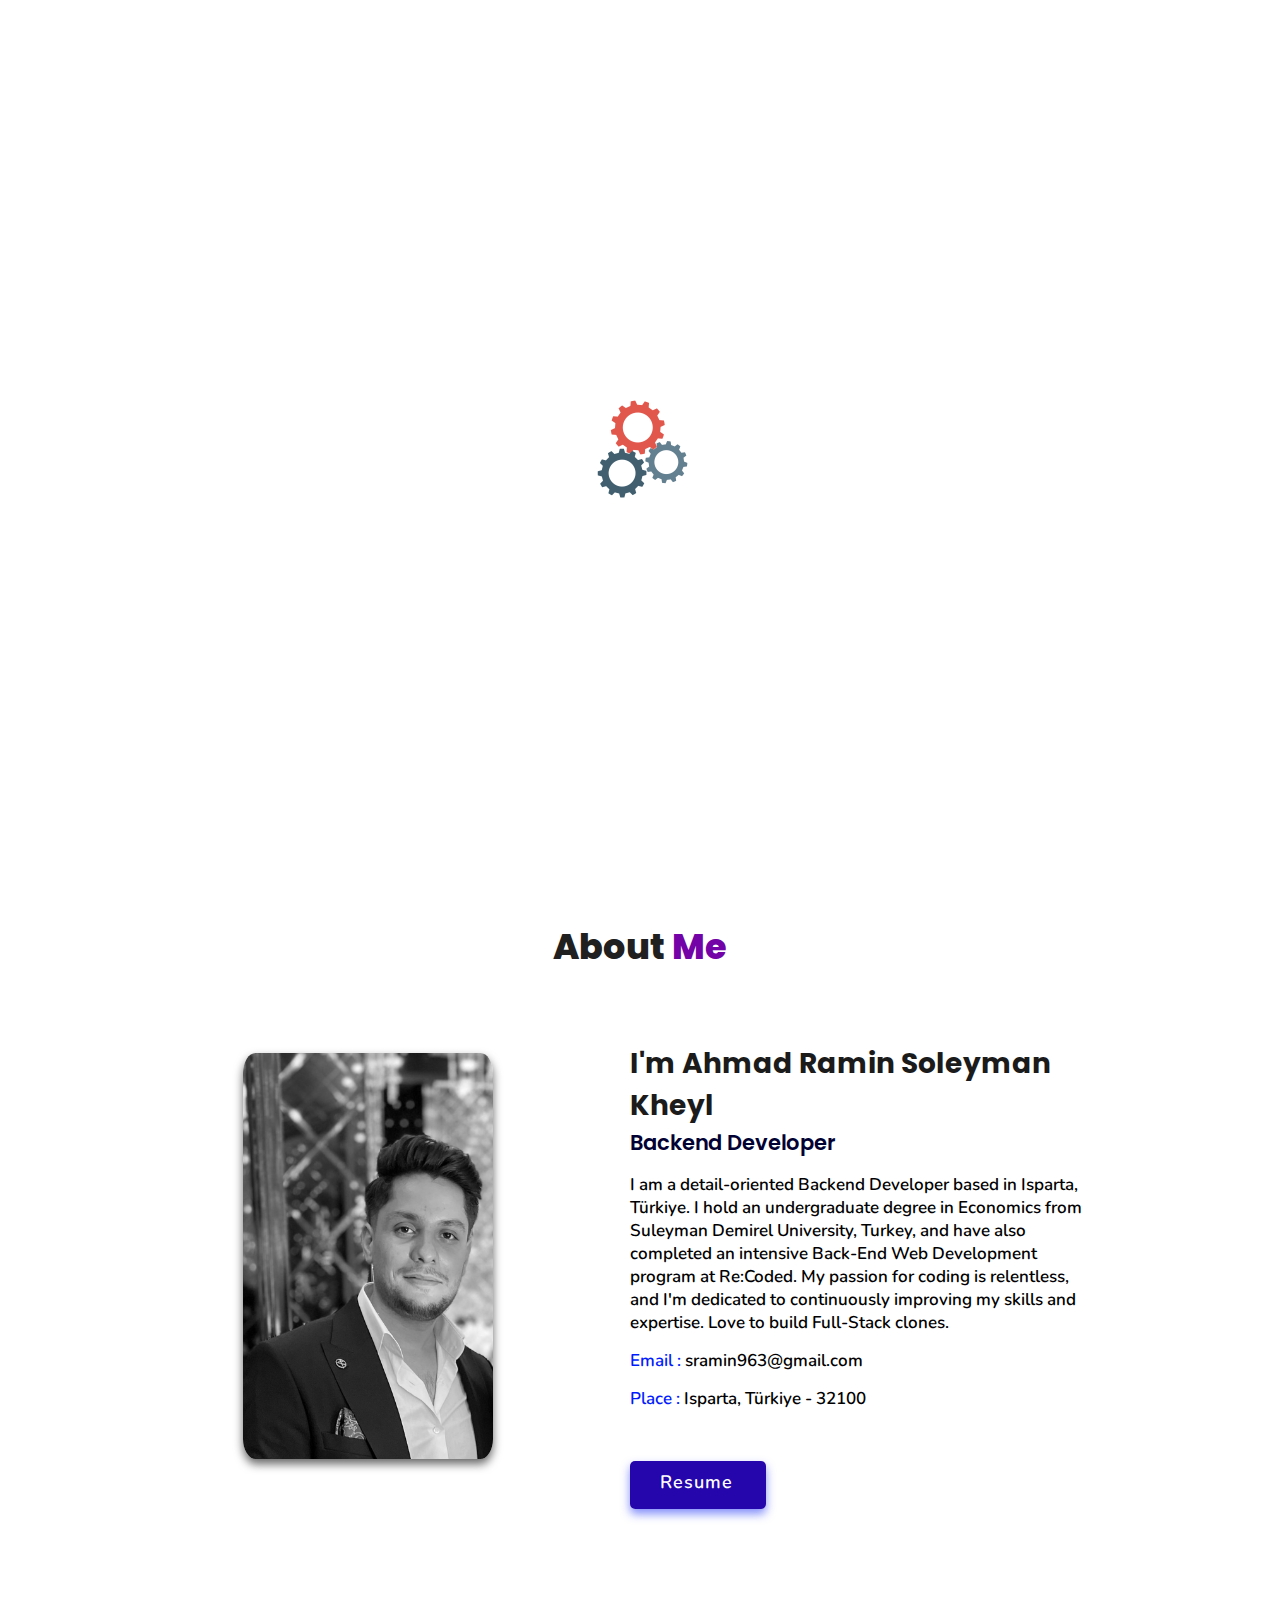
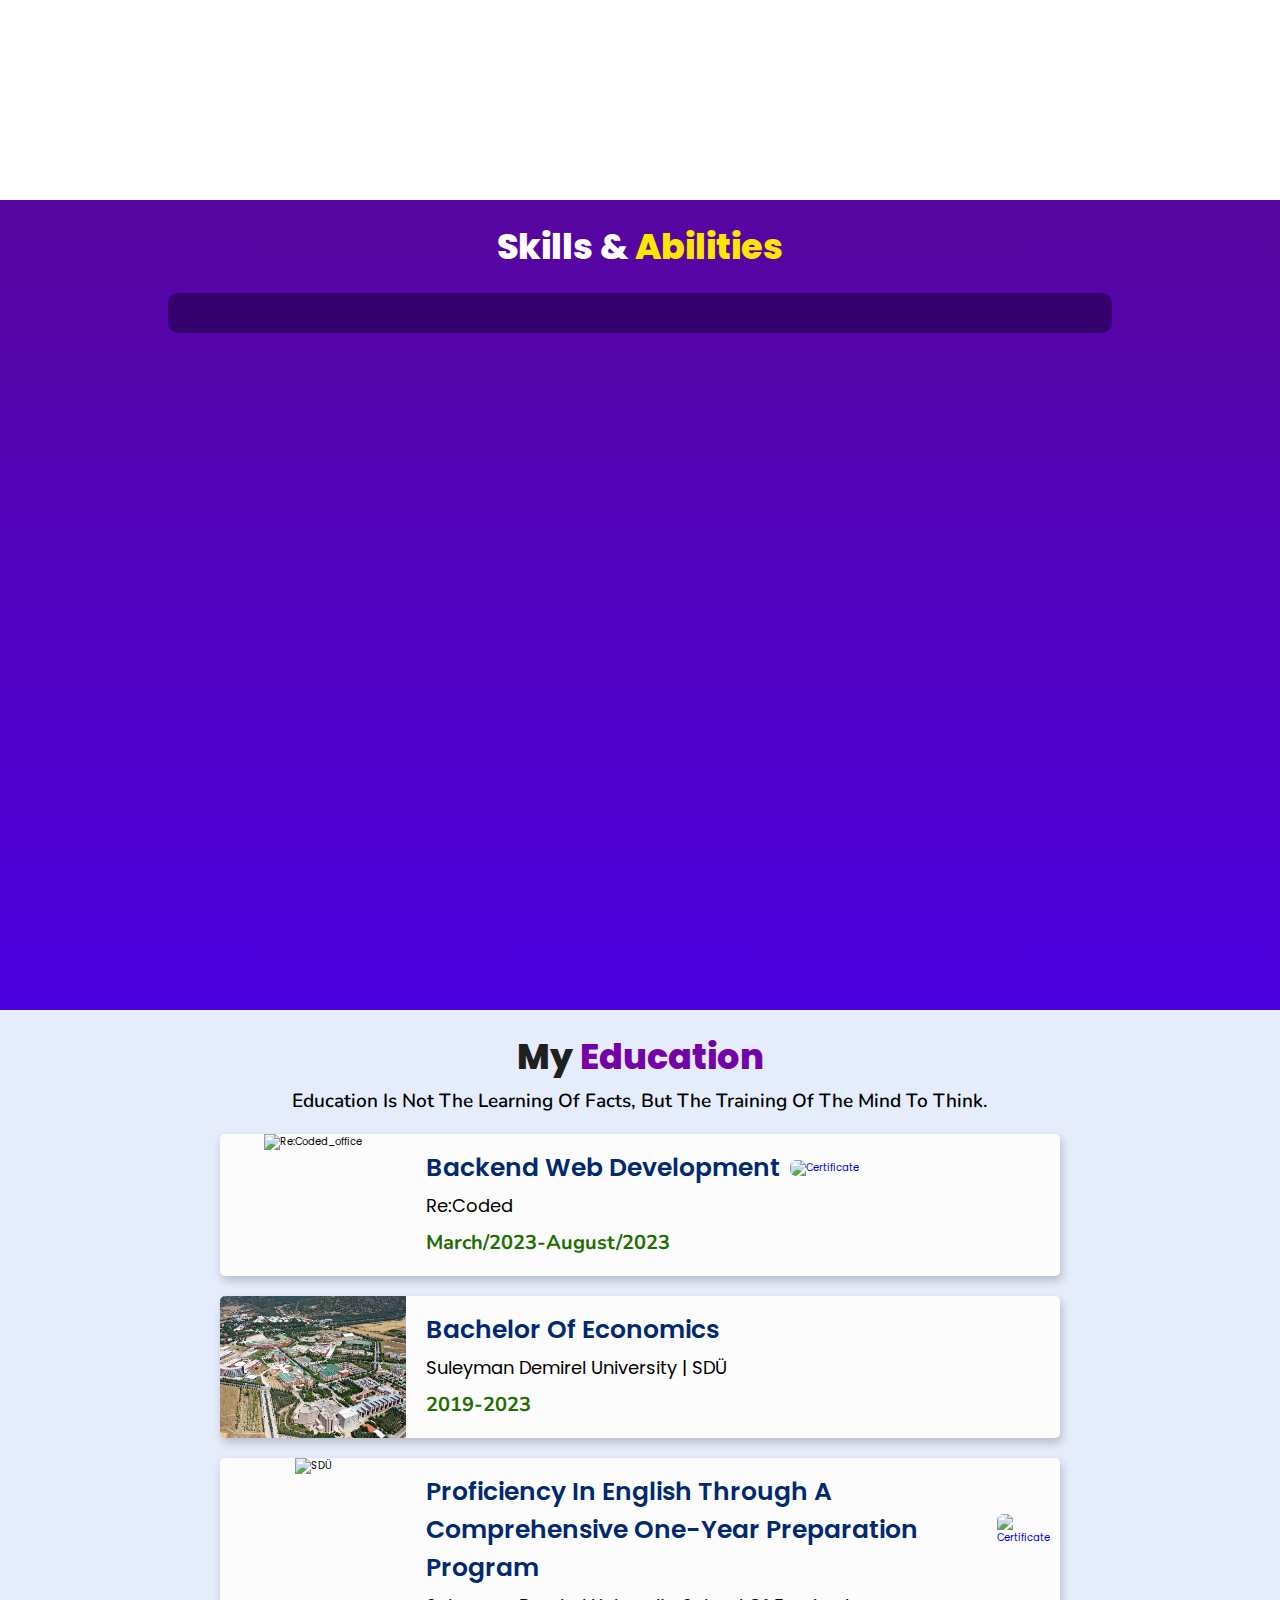
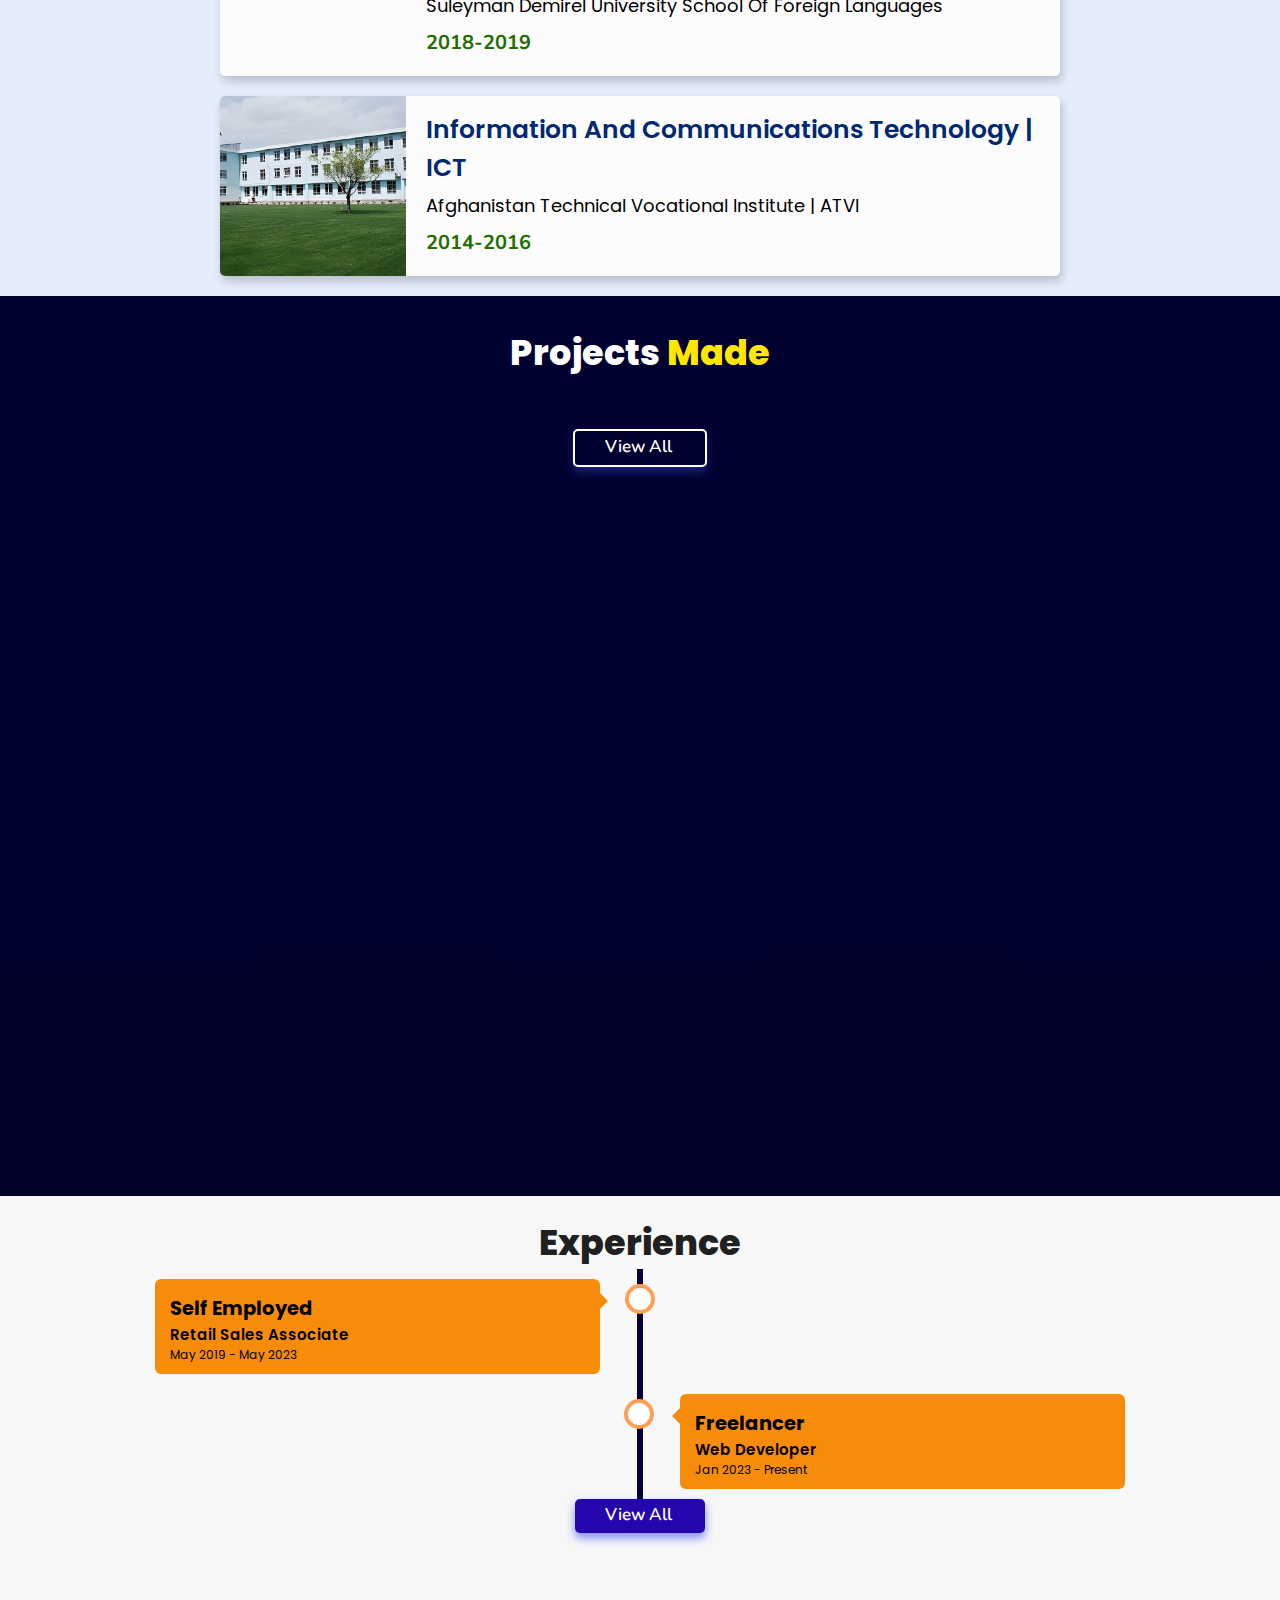
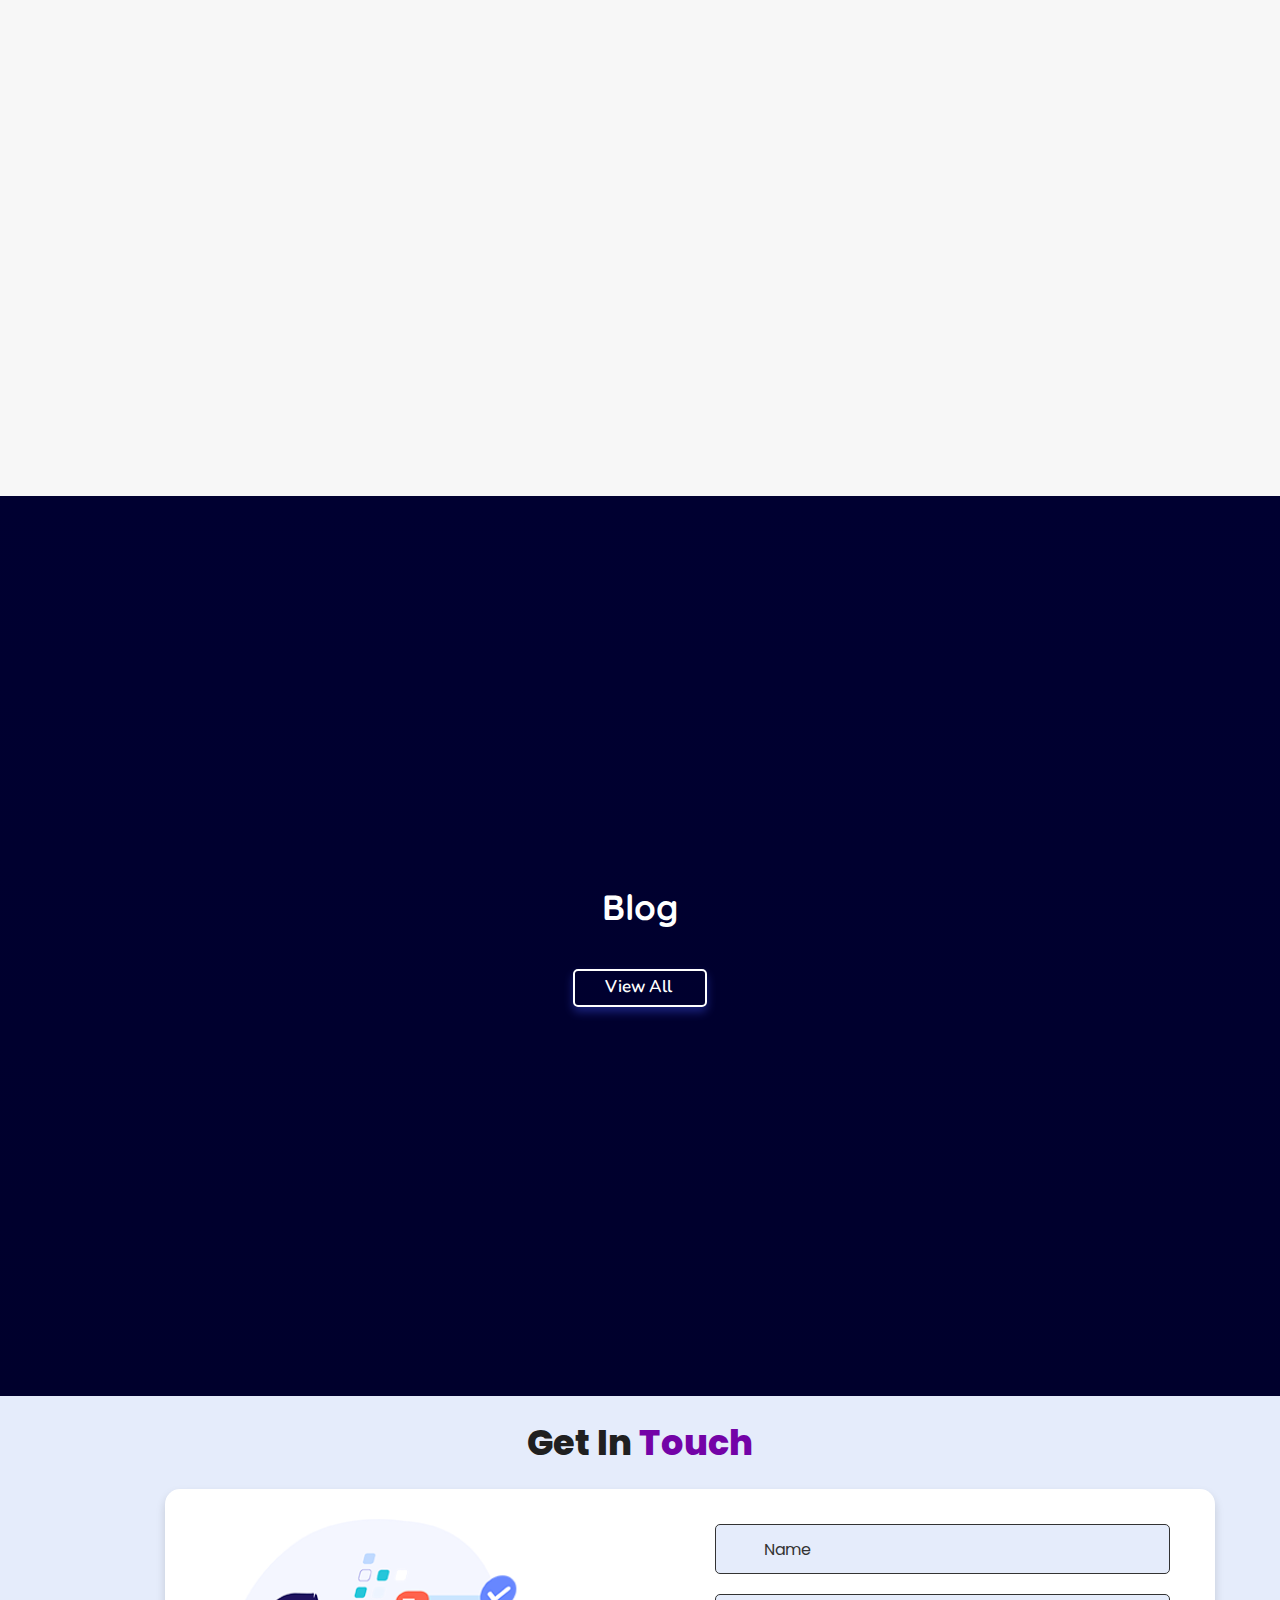
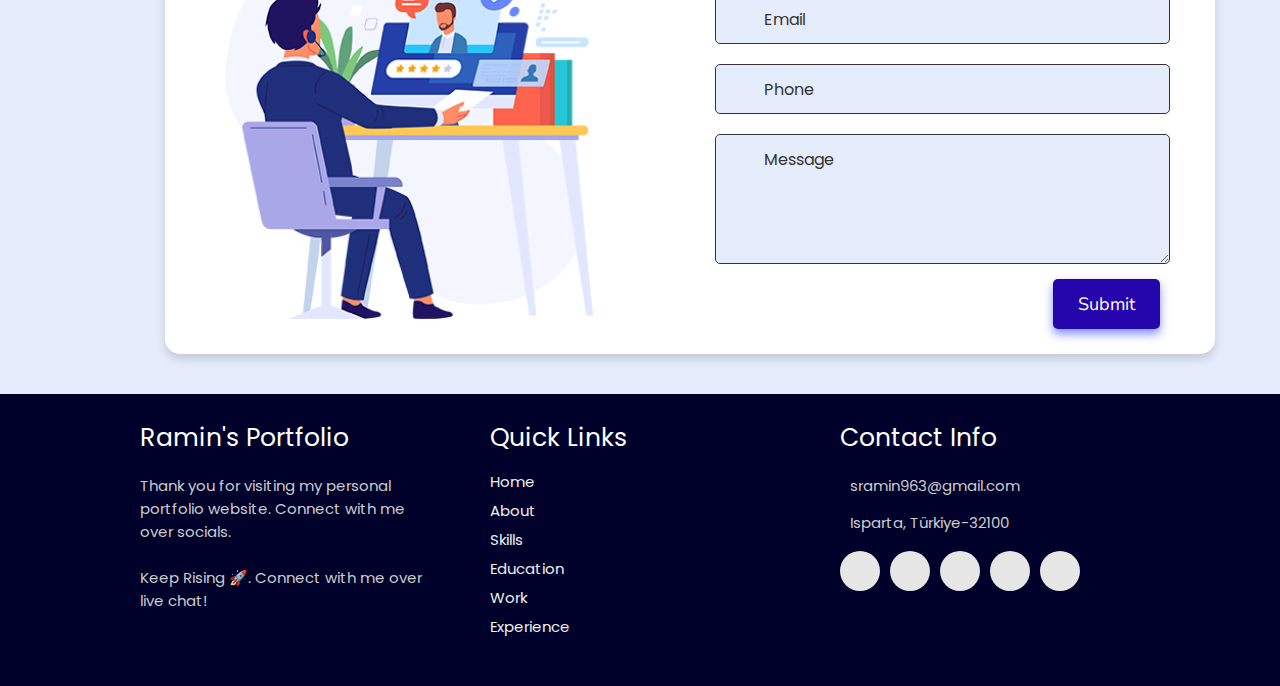
==== index.html @ 55d8b725 "add dot after name" ====
<!DOCTYPE html>
<html lang="en">
<head>
    <meta charset="UTF-8">
    <meta http-equiv="X-UA-Compatible" content="IE=edge">
    <meta name="viewport" content="width=device-width, initial-scale=1.0">
    <meta name="keywords" content="Ahmad Ramin Soleyman Kheyl, portfolio,ramin smk, Ramin, full stack dev,Backend Developer, Backend Developer Isparta,  portfolio design, portfolio website, personal portfolio" />
    <meta name="description" content="Ahmad Ramin Soleyman Kheyl Welcome to Ramin smk Portfolio Back-End Web Developer" />
    <meta name="yandex-verification" content="af9414a503648e6a" />
    <!-- Google tag (gtag.js) -->
    <script async src="https://www.googletagmanager.com/gtag/js?id=G-QDWL2Y3Z9T"></script>
    <script>
    window.dataLayer = window.dataLayer || [];
    function gtag(){dataLayer.push(arguments);}
     gtag('js', new Date());
    
     gtag('config', 'G-QDWL2Y3Z9T');
    </script>
    <script src="https://www.googleoptimize.com/optimize.js?id=OPT-MGR35FH"></script>
    <!-- Custom CSS -->
    <link rel="stylesheet" href="./assets/css/style.css">
    <!-- Swiper CSS -->
    <link rel="stylesheet" href="./assets/css/swiper-bundle.min.css" />
    <!-- Font Awesome -->
    <link rel="stylesheet" href="https://cdnjs.cloudflare.com/ajax/libs/font-awesome/5.15.3/css/all.min.css" integrity="sha512-iBBXm8fW90+nuLcSKlbmrPcLa0OT92xO1BIsZ+ywDWZCvqsWgccV3gFoRBv0z+8dLJgyAHIhR35VZc2oM/gI1w==" crossorigin="anonymous" referrerpolicy="no-referrer" />
    <!-- Favicon -->
    <link id='favicon' rel="shortcut icon" href="./assets/images/faviconr.png" type="image/x-png">
    <title>Ahmad Ramin Soleyman Kheyl ramin smk</title>
</head>
<body oncontextmenu="return false">

<!-- pre loader -->
 <div class="loader-container">
  <img draggable="false" src="./assets/images/preloader.gif" alt="preloader">
</div> 

<!-- navbar starts -->
<header>
        <a href="/" class="logo"><img id="logo" src="./assets/images/logo.png" alt="logo">Ramin-SMK</a>

        <div id="menu" class="fas fa-bars"></div>
        <nav class="navbar">
            <ul>
            <li><a class="active" href="#home">Home</a></li>
            <li><a href="#about">About</a></li>
            <li><a href="#skills">Skills</a></li>
            <li><a href="#education">Education</a></li>
            <li><a href="#work">Work</a></li>
            <li><a href="#experience">Experience</a></li>
            <li><a href="#blog">Blog</a></li>
            <li><a href="#contact">Contact</a></li>
            </ul>
        </nav>
</header>
<!-- navbar ends -->


<!-- hero section starts -->
<section class="home" id="home">
    <div id="particles-js"></div>

    <div class="content">
    <h2>Hi There,<br/> I'm Ramin <span>SMK.</span></h2>
    <p>i am into <span class="typing-text"></span></p>
    <a href="#about" class="btn"><span>About Me</span>
      <i class="fas fa-arrow-circle-down"></i>
    </a>
    <div class="socials">
        <ul class="social-icons">
          <li><a class="linkedin" aria-label="LinkedIn" href="https://www.linkedin.com/in/ahmad-ramin-soleyman-kheyl/" target="_blank"><i class="fab fa-linkedin"></i></a></li> 
          <li><a class="github" aria-label="GitHub" href="https://github.com/Rsmk-code" target="_blank"><i class="fab fa-github"></i></a></li>
          <li><a class="twitter" aria-label="Twitter" href="https://twitter.com/RaminSmk1" target="_blank"><i class="fab fa-twitter"></i></a></li>
          <li><a class="telegram" aria-label="Telegram" href="https://t.me/RsmkCode" target="_blank"><i class="fab fa-telegram-plane"></i></a></li>
          <li><a class="instagram" aria-label="Instagram" href="https://www.instagram.com/raminsmk/" target="_blank"><i class="fab fa-instagram" target="_blank"></i></a></li>
        </ul>
      </div>
    </div>
<div class="image">
    <img draggable="false" class="tilt" src="./assets/images/hero.jpg" alt="profile_Picture">
</div>
</section>
<!-- hero section ends -->


<!-- about section starts -->
<section class="about" id="about">
    <h2 class="heading"><i class="fas fa-user-alt"></i> About <span>Me</span></h2>
    
    <div class="row">

    <div class="image">
        <img draggable="false" class="tilt" src="./assets/images/profile2.jpg" alt="Profile_pic">
    </div>
    <div class="content">
        <h3>I'm Ahmad Ramin Soleyman Kheyl</h3>
        <span class="tag">Backend Developer</span>
        
        <p>I am a detail-oriented Backend Developer based in Isparta, Türkiye. 
          I hold an undergraduate degree in Economics from Suleyman Demirel University, 
          Turkey, and have also completed an intensive Back-End Web Development program at Re:Coded.
          My passion for coding is relentless, and I'm dedicated to continuously improving my skills and expertise.
          Love to build Full-Stack clones. </p>
        
        <div class="box-container">
            <!-- <div class="box">
              <p><span> age: </span> 20</p>
              <p><span> phone : </span> +91 XXX-XXX-XXXX</p>
            </div> -->
            <div class="box">
              <p><span> email : </span> sramin963@gmail.com</p>
              <p><span> place : </span> Isparta, Türkiye - 32100</p>
            </div>
        </div>
        
        <div class="resumebtn">
            <a href="https://drive.google.com/file/d/1FI0mCJCiAmHwvCOIZzjeyb8aTQqIlhBl/view?usp=sharing" target="_blank" class="btn"><span>Resume</span>
                <i class="fas fa-chevron-right"></i>
            </a>
        </div>

    </div>
    </div>
</section>
<!-- about section ends -->

<!-- skills section starts -->
<section class="skills" id="skills">

    <h2 class="heading"><i class="fas fa-laptop-code"></i> Skills & <span>Abilities</span></h2>

    <div class="container">
          <div class="row" id="skillsContainer">

            <!-- <div class="bar">
              <div class="info">
                <img src="https://img.icons8.com/color/48/000000/adobe-xd.png"/>
                <span>AdobeXD</span>
              </div>
            </div> -->

      </div>
</div>
</section>
<!-- skills section ends -->


<!-- education section starts -->
<section class="education" id="education">

  <h1 class="heading"><i class="fas fa-graduation-cap"></i> My <span>Education</span></h1>

    <p class="qoute">Education is not the learning of facts, but the training of the mind to think.</p>

    <div class="box-container">
      
      <div class="box">
        <div class="image">
        <img draggable="false" src="https://global-uploads.webflow.com/63cfc6ce2af1e25afcbf098c/643a63a6488de20a9b854747_Digital_Library_Assets_960x540_21_4d6993ca77.webp" alt="Re:coded_office">
        </div>
        <div class="content">
          <div class="header">
            <h3>Backend Web Development</h3>
            <a href="https://www.credential.net/839a0bd1-8b7e-48fa-b9e2-623d70ab2fc9"><img id="certificate" width="48" height="48" src="https://repositorio-dgp.drepuno.edu.pe/wp-content/uploads/2023/03/certificado.gif" alt="certificate"/></a>
          </div>
        <a href="https://www.re-coded.com" style="color: black" target="_blank"><p>Re:Coded</p></a>
        <h4>March/2023-August/2023</h4>
        </div>
    </div>

    <div class="box">
        <div class="image">
        <img draggable="false" src="./assets/images/educat/college.jpg" alt="">
        </div>
        <div class="content">
        <h3>Bachelor of Economics</h3>
        <a href="https://sis.sdu.edu.tr/oibs/bologna/index.aspx?lang=en&curOp=showPac&curUnit=14&curSunit=1401" style="color: black" target="_blank"><p>Suleyman Demirel University | SDÜ</p></a>
        <h4>2019-2023</h4>
        </div>
    </div>

    <div class="box">
      <div class="image">
      <img draggable="false" src="./assets/images/educat/sdusfl.jpg" alt="SDÜ">
      </div>
      <div class="content">
        <div class="header">
          <h3>Proficiency in English through a comprehensive one-year preparation program</h3>
          <a href="https://media.licdn.com/dms/image/D4D2DAQE04_MztsC2cA/profile-treasury-image-shrink_800_800/0/1685401976829?e=1695135600&v=beta&t=dMzwCosNGJsjL4N5Qf_fnNI6aj5MQcBQ_eXU0fw__tA"><img id="certificate" width="48" height="48" src="https://repositorio-dgp.drepuno.edu.pe/wp-content/uploads/2023/03/certificado.gif" alt="certificate"/></a>
        </div>
      <a href="https://ydyo.sdu.edu.tr/en/about-us/mission-statement-vision-11384s.html" style="color: black" target="_blank"><p>Suleyman Demirel University School Of Foreign Languages</p></a>
      <h4>2018-2019</h4>
      </div>
    </div>

    <div class="box">
      <div class="image">
      <img draggable="false" src="./assets/images/educat/school.png" alt="ATVI">
      </div>
      <div class="content">
      <h3>Information and communications technology | ICT</h3>
      <a href="https://web.archive.org/web/20180211123122/http:/atvi.edu.af/" style="color: black" target="_blank"><p>Afghanistan Technical Vocational Institute | ATVI</p></a>
      <h4>2014-2016</h4>
      </div>
    </div>

</div>
</section>
<!-- education section ends -->


<!-- work project section starts -->
<section class="work" id="work">

  <h2 class="heading"><i class="fas fa-laptop-code"></i> Projects <span>Made</span></h2>

  <div class="box-container">

    <!-- <div class="box tilt">
      <img draggable="false" src="./assets/images/projects/portfolio1.PNG" alt="" />
      <div class="content">
        <div class="tag">
        <h3>Portfolio Website</h3>
        </div>
        <div class="desc">
          <p>Personal portfolio website. Don't need much info about it, just scroll down. You're here only!</p>
          <div class="btns">
            <a href="#" class="btn" target="_blank"><i class="fas fa-eye"></i> View</a>
            <a href="" class="btn" target="_blank">Code <i class="fas fa-code"></i></a>
          </div>
        </div>
      </div>
    </div> -->

</div>

<div class="viewall">
  <a href="/projects" class="btn"><span>View All</span>
    <i class="fas fa-arrow-right"></i>
</a>
</div>

</section>
<!-- work project section ends -->

<!-- experience section starts -->
<section class="experience" id="experience">

  <h2 class="heading"><i class="fas fa-briefcase"></i> Experience </h2>

  <div class="timeline">

    <div class="container left">
      <div class="content">
        <div class="tag">
          <h2>Self Employed</h2>
        </div>
        <div class="desc">
            <h3>Retail Sales Associate</h3>
            <p>May 2019 - May 2023</p>
        </div>
      </div>
    </div>

    <div class="container right">
        <div class="content">
          <div class="tag">
            <h2>Freelancer</h2>
          </div>
          <div class="desc">
              <h3>Web Developer</h3>
              <p>Jan 2023 - Present</p>
          </div>
        </div>
      </div>
  </div>

  <div class="morebtn">
    <a href="/experience" class="btn"><span>View All</span>
      <i class="fas fa-arrow-right"></i>
  </a>
  </div>

</div>

</section>
<!-- experience section ends -->

<!-- blog section starts-->
<section class="blog" id="blog">
  <h2 class="heading"><i class="fas fa-blog"></i> Blog </h2>
  <div class="blogs">
    <div class="container swiper">
      <div class="slide-container">
        <div class="card-wrapper swiper-wrapper">
          <!-- card -->
        </div>
      </div>
      <div class="swiper-button-next swiper-navBtn"></div>
      <div class="swiper-button-prev swiper-navBtn"></div>
    </div>
    <div class="swiper-pagination"></div>
  </div>
  <div class="viewall">
    <a href="/blog" class="btn"><span>View All</span>
        <i class="fas fa-arrow-right"></i>
    </a>
</div>
</section>
<!-- blog section ends-->

<!-- contact section starts -->
<section class="contact" id="contact">
  
  <h2 class="heading"><i class="fas fa-headset"></i> Get in <span>Touch</span></h2>

  <div class="container">
    <div class="content">
      <div class="image-box">
        <img draggable="false" src="./assets/images/contact1.png" alt="contact">
      </div>
      <form id="contact-form">
      
        <div class="form-group">
           <div class="field">
             <input type="text" name="name" placeholder="Name" required>
             <i class='fas fa-user'></i>
           </div>
           <div class="field">
            <input type="text" name="email" placeholder="Email" required>
            <i class='fas fa-envelope'></i>
           </div>
           <div class="field">
             <input type="text" name="phone" placeholder="Phone">
             <i class='fas fa-phone-alt'></i>
           </div>
         <div class="message">
          <textarea placeholder="Message" name="message" required></textarea>
           <i class="fas fa-comment-dots"></i>
          </div>
        </div>
         <div class="button-area">
          <button type="submit">
            Submit <i class="fa fa-paper-plane"></i></button>
         </div>
      </form>
   </div>
  </div>
</section>
<!-- contact section ends -->


<!-- footer section starts -->
<section class="footer">

  <div class="box-container">

      <div class="box">
          <h3>Ramin's Portfolio</h3>
          <p>Thank you for visiting my personal portfolio website. Connect with me over socials. <br/> <br/> Keep Rising 🚀. Connect with me over live chat!</p>
      </div>

      <div class="box">
          <h3>quick links</h3>
          <a href="#home"><i class="fas fa-chevron-circle-right"></i> home</a>
          <a href="#about"><i class="fas fa-chevron-circle-right"></i> about</a>
          <a href="#skills"><i class="fas fa-chevron-circle-right"></i> skills</a>
          <a href="#education"><i class="fas fa-chevron-circle-right"></i> education</a>
          <a href="#work"><i class="fas fa-chevron-circle-right"></i> work</a>
          <a href="#experience"><i class="fas fa-chevron-circle-right"></i> experience</a>
      </div>

      <div class="box">
          <h3>contact info</h3>
          <!--<p> <i class="fas fa-phone"></i>+90 XXX-XXX-XXXX</p> -->
          <p> <i class="fas fa-envelope"></i>sramin963@gmail.com</p>
          <p> <i class="fas fa-map-marked-alt"></i>Isparta, Türkiye-32100</p>
          <div class="share">

              <a href="https://www.linkedin.com/in/ahmad-ramin-soleyman-kheyl/" class="fab fa-linkedin" aria-label="LinkedIn" target="_blank"></a>
              <a href="https://github.com/Rsmk-code" class="fab fa-github" aria-label="GitHub" target="_blank"></a>
              <a href="mailto:sramin963@gmail.com" class="fas fa-envelope" aria-label="Mail" target="_blank"></a>
              <a href="https://twitter.com/RaminSmk1" class="fab fa-twitter" aria-label="Twitter" target="_blank"></a>
              <a href="https://t.me/RsmkCode" class="fab fa-telegram-plane" aria-label="Telegram" target="_blank"></a>
          </div>
      </div>
  </div>

</section>
<!-- footer section ends -->


<!-- scroll top btn -->
<a href="#home" aria-label="ScrollTop" class="fas fa-angle-up" id="scroll-top"></a>
<!-- scroll back to top -->


<!-- ==== ALL MAJOR JAVASCRIPT CDNS STARTS ==== -->
<!-- jquery cdn -->
<script src="https://cdnjs.cloudflare.com/ajax/libs/jquery/3.6.0/jquery.min.js" integrity="sha512-894YE6QWD5I59HgZOGReFYm4dnWc1Qt5NtvYSaNcOP+u1T9qYdvdihz0PPSiiqn/+/3e7Jo4EaG7TubfWGUrMQ==" crossorigin="anonymous" referrerpolicy="no-referrer"></script>

<!-- typed.js cdn -->
<script src="https://cdnjs.cloudflare.com/ajax/libs/typed.js/2.0.5/typed.min.js" integrity="sha512-1KbKusm/hAtkX5FScVR5G36wodIMnVd/aP04af06iyQTkD17szAMGNmxfNH+tEuFp3Og/P5G32L1qEC47CZbUQ==" crossorigin="anonymous" referrerpolicy="no-referrer"></script>

<!-- particle.js links -->
<script src="./assets/js/particles.min.js"></script>
<script src="./assets/js/app.js"></script>

<!-- vanilla tilt.js links -->
<script src="https://cdnjs.cloudflare.com/ajax/libs/vanilla-tilt/1.7.0/vanilla-tilt.min.js" integrity="sha512-SttpKhJqONuBVxbRcuH0wezjuX+BoFoli0yPsnrAADcHsQMW8rkR84ItFHGIkPvhnlRnE2FaifDOUw+EltbuHg==" crossorigin="anonymous" referrerpolicy="no-referrer"></script>

<!-- scroll reveal anim -->
<script src="https://unpkg.com/scrollreveal"></script>

<script
      type="text/javascript"
      src="https://cdn.jsdelivr.net/npm/emailjs-com@3/dist/email.min.js"
    ></script>

<!-- ==== ALL MAJOR JAVASCRIPT CDNS ENDS ==== -->
<script src="./assets/js/swiper-bundle.min.js"></script>
<script src="./assets/js/script.js"></script>
</body>
</html>
---- assets/css/style.css ----
@import url("https://fonts.googleapis.com/css2?family=Poppins:wght@400;600;700&display=swap");
@import url("https://fonts.googleapis.com/css2?family=Nunito:ital,wght@0,300;0,400;0,600;0,700;1,300;1,400&display=swap");
@import url("https://fonts.googleapis.com/css2?family=Quicksand:wght@300..700&display=swap");
@import "compass/css3";

*,
*::before,
*::after {
  box-sizing: border-box;
}
* {
  margin: 0;
  padding: 0;
  text-decoration: none;
  outline: none;
  border: none;
  text-transform: capitalize;
  transition: all 0.2s linear;
}
html {
  font-size: 62.5%;
  overflow-x: hidden;
  scroll-behavior: smooth;
}
body {
  background: #f7f7f7;
  font-family: "Poppins", sans-serif;
}

*::selection {
  background: #2b3dda;
  color: #fff;
}

html::-webkit-scrollbar {
  width: 0.8rem;
}
html::-webkit-scrollbar-track {
  background: rgb(235, 202, 245);
}
html::-webkit-scrollbar-thumb {
  background: #420177;
}

/* pre loader start */
.loader-container {
  position: fixed;
  top: 0;
  left: 0;
  z-index: 50000;
  background: #ffffff;
  display: flex;
  align-items: center;
  justify-content: center;
  height: 100%;
  width: 100%;
}
.loader-container.fade-out {
  top: -120%;
}
/* pre loader end */

/* navbar starts */
header {
  position: fixed;
  top: 0;
  left: 0;
  right: 0;
  z-index: 1000;
  display: flex;
  align-items: center;
  justify-content: space-between;
  padding: 1.7rem 10%;
  height: 6.5rem;
  background-color: #fff;
  box-shadow: 0 1px 4px rgba(146, 161, 176, 0.3);
}
section {
  min-height: 100vh;
  padding: 2rem 9%;
}
.heading {
  font-size: 3.5rem;
  color: rgb(32, 32, 32);
  font-weight: 800;
  text-align: center;
}
.heading span {
  color: rgb(115, 3, 167);
}
header .logo {
  display: flex;
  justify-content: center;
  align-items: center;
  font-size: 1.9rem;
  font-weight: 800;
  text-decoration: none;
  color: #0e2431;
}

header #logo {
  width: 50px;
  height: 50px;
  margin-right: 10px;
}

header .logo i {
  font-size: 2.2rem;
}
header .logo:hover {
  color: #fc8c05;
}
header .navbar ul {
  list-style: none;
  display: flex;
  justify-content: center;
  align-items: center;
}
header .navbar li {
  margin-left: 2.5rem;
}
header .navbar ul li a {
  font-size: 1.57rem;
  color: #0e2431;
  font-weight: 600;
  text-decoration: none;
  letter-spacing: 0.04rem;
  transition: 0.2s;
}
header .navbar ul li a.active,
header .navbar ul li a:hover {
  color: #011aff;
  border-bottom: 0.2rem solid #011aff;
  padding: 0.5rem 0;
}
/* navbar ends */

/* hamburger icon starts*/
#menu {
  font-size: 3rem;
  cursor: pointer;
  color: rgb(24, 2, 63);
  display: none;
}
@media (max-width: 768px) {
  #menu {
    display: block;
  }
  header .navbar {
    position: fixed;
    top: 6.5rem;
    right: -120%;
    width: 75%;
    height: 100%;
    text-align: left;
    align-items: flex-start;
    background-color: #0e0f31;
  }
  header .navbar ul {
    flex-flow: column;
    padding: 1rem;
  }
  header .navbar ul li {
    text-align: center;
    width: 100%;
    margin: 1rem 0;
    border-radius: 0.5rem;
    width: 26rem;
  }
  header .navbar ul li a {
    display: block;
    padding: 1rem;
    text-align: left;
    color: #fff;
    font-size: 2rem;
  }
  header .navbar ul li a.active,
  header .navbar ul li a:hover {
    padding: 1rem;
    color: #fff;
    border-radius: 0.5rem;
    border-bottom: 0.5rem solid #011aff;
  }
  .fa-times {
    transform: rotate(180deg);
  }
  header .navbar.nav-toggle {
    right: 0;
  }
}
/* hamburger icon ends */

/* hero section starts*/
.home {
  position: relative;
  display: flex;
  flex-wrap: wrap;
  gap: 1.5rem;
  min-height: 100vh;
  align-items: center;
}
.home #particles-js {
  position: absolute;
  top: 0;
  left: 0;
  height: 100%;
  width: 100%;
}
.home::before {
  content: "";
  position: absolute;
  top: 0;
  left: 0;
  height: 100%;
  width: 100%;
}
.home .content {
  flex: 1 1 40rem;
  padding-top: 1rem;
  z-index: 1;
}
.home .image {
  flex: 1 1 40rem;
  z-index: 1;
}
.home .image img {
  width: 70%;
  margin-left: 6rem;
  border-radius: 50%;
  box-shadow: 0 2px 8px rgba(0, 0, 0, 0.3);
  cursor: pointer;
}
.home .image img:hover {
  box-shadow: 0 5px 15px rgba(0, 0, 0, 0.5);
}
.home .content h2 {
  font-size: 5rem;
  font-weight: 800;
  color: #002057;
}
.home .content h2 span {
  font-size: 5rem;
  font-weight: 800;
  color: #ff7b00;
}
.home .content p {
  font-size: 2.5rem;
  color: #000;
  font-weight: 600;
  padding: 1rem 0;
}
.home .content p span {
  font-size: 2.5rem;
  color: rgb(148, 8, 8);
  font-weight: 600;
  padding: 1rem 0;
}
.home .btn {
  margin-top: 1rem;
  position: absolute;
  line-height: 0;
  padding: 1.6rem 3rem;
  border-radius: 4em;
  transition: 0.5s;
  color: #fff;
  background: #2506ad;
  box-shadow: 0px 5px 18px rgba(48, 68, 247, 0.6);
  font-family: "Nunito", sans-serif;
}
.home .btn span {
  font-weight: 700;
  font-size: 1.7rem;
  letter-spacing: 0.1rem;
}
.home .btn i {
  margin-left: 0.3rem;
  font-size: 1.5rem;
  transition: 0.3s;
}
.home .btn:hover {
  background: #1a047e;
}
.home .btn:hover i {
  transform: translateX(5px);
}
/* social icons start */
.socials {
  position: relative;
  margin-top: 9rem;
}
.socials .social-icons {
  padding-left: 0;
  margin-bottom: 0;
  list-style: none;
}
.socials .social-icons li {
  display: inline-block;
  margin-bottom: 14px;
}
.social-icons a {
  font-size: 2rem;
  display: inline-block;
  line-height: 44px;
  color: #00d9ff;
  background-color: #09011b;
  width: 44px;
  height: 44px;
  text-align: center;
  margin-right: 8px;
  border-radius: 100%;
  -webkit-transition: all 0.2s linear;
  -o-transition: all 0.2s linear;
  transition: all 0.2s linear;
}
.social-icons a:active,
.social-icons a:focus,
.social-icons a:hover {
  color: #fff;
  background-color: #0685da;
}
.social-icons a.github:hover {
  background-color: #0e0e0e;
}
.social-icons a.twitter:hover {
  background-color: #00aced;
}
.social-icons a.linkedin:hover {
  background-color: #007bb6;
}
.social-icons a.dev:hover {
  background-color: #070707;
}
.social-icons a.instagram:hover {
  background-color: #ee00da;
}
/* social icons end */

/* hero media queries starts*/
@media (max-width: 450px) {
  .home .btn {
    margin: 4rem 0;
  }
  .socials {
    margin-top: 12rem;
  }
  .home .image img {
    margin-top: -12rem;
  }
  .home .content p {
    font-size: 2.2rem;
  }
  .home .content p span {
    font-size: 2.2rem;
  }
}
/* hero media queries ends*/
/* hero section end */

/* about section starts */
.about {
  background: rgb(255, 255, 255);
}
.about .row {
  display: flex;
  flex-direction: row;
  gap: 2rem;
  flex-wrap: wrap;
  padding: 4rem;
}
.about .row .image {
  text-align: center;
  flex: 1 1 35rem;
}
.about .row .image img {
  margin: 4rem;
  width: 25rem;
  height: auto;
  border-radius: 5%;
  box-shadow: 0 5px 10px rgba(0, 0, 0, 0.6);
  mix-blend-mode: luminosity;
  transition: 0.3s;
  cursor: pointer;
}
.about .row .image img:hover {
  mix-blend-mode: normal;
}
.about .row .content {
  flex: 1 1 45rem;
  padding: 3rem;
}
.about .row .content h3 {
  color: rgb(27, 27, 27);
  font-size: 2.8rem;
}
.about .row .content .tag {
  font-size: 2.1rem;
  color: #020133;
  font-weight: 600;
  margin-top: 1rem;
}
.about .row .content p {
  font-size: 1.7rem;
  margin-top: 1.5rem;
  font-family: "Nunito";
  font-weight: 600;
  text-transform: none;
}
.about .row .content .box-container {
  display: flex;
  flex-wrap: wrap;
  gap: 1.5rem;
  font-family: "Nunito";
  font-weight: 600;
}
.about .row .content .box-container .box p {
  text-transform: none;
}
.about .row .content .box-container .box p span {
  color: #011aff;
}
.resumebtn {
  margin-top: 6rem;
}
.resumebtn .btn {
  padding: 1.7rem 3rem;
  border-radius: 0.5em;
  transition: 0.3s;
  color: #fff;
  background: #2506ad;
  box-shadow: 0px 5px 10px rgba(48, 68, 247, 0.6);
  font-family: "Nunito", sans-serif;
}
.resumebtn .btn span {
  font-weight: 600;
  font-size: 1.8rem;
  letter-spacing: 0.1rem;
}
.resumebtn .btn i {
  margin-left: 0.3rem;
  font-size: 1.2rem;
  transition: 0.3s;
}
.resumebtn .btn:hover {
  background: #1a047e;
}
.resumebtn .btn:hover i {
  transform: translateX(5px);
}
/* about media queries starts*/
@media screen and (max-width: 600px) {
  .about .row .content h3 {
    font-size: 2.9rem;
  }
  .about .row .content .tag {
    font-size: 2.4rem;
  }
  .about .row .content p {
    font-size: 2.0rem;
  }
  .about .row .image {
    margin-top: 2rem;
  }
  .about .row .image img {
    margin: 0 auto;
    width: 80%;
    mix-blend-mode: normal;
  }
  .about .row {
    padding: 0.5rem;
    margin-bottom: 7rem;
  }
  .about .row .content {
    padding: 1rem;
  }
  .about .row .content .box-container {
    gap: 0;
  }
}
/* about media queries ends*/
/* about section ends */

/* skills section starts */
.skills {
  min-height: 90vh;
  background: linear-gradient(to bottom, #57059e, #4a00e0);
}
.skills h2 {
  color: #fff;
}
.skills .heading span {
  color: rgb(255, 230, 0);
}
.skills .container {
  background: rgba(0, 0, 22, 0.4);
  color: #fff;
  border-radius: 1rem;
  padding: 2rem;
  width: 90%;
  margin: auto;
  margin-top: 2rem;
}
.skills .container .row {
  display: grid;
  grid-template-columns: repeat(6, 1fr);
  flex-wrap: wrap;
  gap: 1.8rem;
}
.skills .container .bar {
  margin-bottom: 15px;
  padding: 10px;
  border-radius: 1rem;
  box-shadow: 0 4px 10px rgba(0, 0, 0, 0.2);
  background: rgba(0, 0, 22, 0.9);
  transition: 0.2s;
}
.skills .container .bar:hover {
  box-shadow: 0 8px 10px rgba(0, 2, 68, 0.8) !important;
  background-color: rgba(0, 0, 0, 0.9) !important;
}
.skills .container .bar .info {
  display: flex;
  flex-direction: column;
  align-items: center;
  gap: 1rem;
  margin-top: 1rem;
}
.skills .container .bar .info i {
  font-size: 4rem;
}
.skills .container .bar .info span {
  font-size: 2rem;
  font-weight: 500;
  font-family: "Poppins";
  margin-left: 0.5rem;
}
/* skills media queries starts*/
@media screen and (max-width: 600px) {
  .skills .container {
    padding: 0;
    margin: 0;
  }
  .skills .container .row {
    grid-template-columns: repeat(2, 1fr);
    margin: 1rem;
    padding: 2rem 0.2rem 2rem 0.2rem;
    gap: 1rem;
  }
  .skills .container {
    margin-top: 5px;
    width: 100%;
  }
}
/* skills media queries ends*/
/* skills section ends */

/* education section starts */
.education {
  background: #e5ecfb;
  min-height: 80vh;
}
.education .qoute {
  font-size: 1.9rem;
  text-align: center;
  font-family: "Nunito", sans-serif;
  font-weight: 600;
  margin-top: 0.5rem;
}
.education .box-container {
  display: flex;
  flex-wrap: wrap;
  justify-content: center;
  align-items: center;
  flex-direction: column;
}
.education .box-container .box {
  display: flex;
  flex-direction: row;
  width: 80%;
  border-radius: 0.5rem;
  box-shadow: 0.2rem 0.5rem 1rem rgba(0, 0, 0, 0.2);
  text-align: center;
  position: relative;
  margin-top: 2rem;
  overflow: hidden;
  transition: 0.3s;
  background: rgb(252, 252, 252);
}
.education .box-container .box:hover {
  transform: scale(1.03);
  box-shadow: 1rem 0.5rem 1.2rem rgba(0, 0, 0, 0.3);
}
.education .box-container .box .image {
  flex: 1 1 20rem;
  width: 100%;
}
.education .box-container .box img {
  object-fit: cover;
  position: relative;
  width: 100%;
  height: 100%;
}
.education .box-container .box .content {
  position: relative;
  display: flex;
  flex-direction: column;
  padding: 1rem;
  flex-wrap: wrap;
  flex: 1 1 70rem;
}
.education .box-container .box .content .header {
  display: flex;
  flex-direction: row;
  align-items: center;
}
.education .box-container .box .content .header img{
  width: 5rem;
  height: 5rem;
  margin-left: 1rem;
  border-radius: 6px;
  transition: 0.3s;
}
.education .box-container .box .content .header img:hover {
  transform: scale(1.03);
  box-shadow: 1rem 0.5rem 1.2rem rgba(0, 0, 0, 0.3);
}
.education .box-container .box .content h3 {
  font-size: 2.5rem;
  color: #012970;
  padding: 0.5rem 0;
  font-weight: 600;
  text-align: left;
  margin-left: 1rem;
}
.education .box-container .box .content p {
  font-size: 1.8rem;
  margin-left: 1rem;
  text-align: left;
}
.education h4 {
  font-size: 2rem;
  color: rgb(34, 109, 0);
  text-align: left;
  margin: 1rem;
  font-family: "Nunito", sans-serif;
  font-weight: 700;
}

/* education media queries starts*/
@media screen and (max-width: 600px) {
  .education .qoute {
    font-size: 2.1rem;
  }
  .education .box-container .box {
    flex-direction: column;
    width: 100%;
  }
  .education .box-container .box .image {
    width: 100%;
    height: 25rem;
  }
  .education .box-container .box img {
    width: 100%;
  }
  .education .box-container .box .content {
    position: relative;
    display: flex;
    flex-direction: column;
    padding: 1rem;
    flex-wrap: wrap;
    flex: 0;
  }
  .education .box-container .box .content .header {
    display: flex;
    flex-direction: row;
    align-items: center;
  }
  .education .box-container .box .content .header img{
    width: 4rem;
    height: 4rem;
    margin-left: 1rem;
  }

  .education .box-container .box .content p {
    font-size: 2.0rem;
  }
  .education .btns {
    margin-top: 2rem;
    margin-left: 1rem;
    margin-right: 1rem;
    flex-wrap: wrap;
  }
}
/* education media queries ends*/
/* education section ends */

/* work section starts */
.work {
  /* background: #010124; */
  background: linear-gradient(to bottom, #000031, #00002c);
}
.work h2 {
  color: #fff;
  padding: 1rem;
}
.work .heading span {
  color: rgb(255, 230, 0);
}
.work .box-container {
  display: flex;
  flex-wrap: wrap;
  gap: 1.5rem;
  margin: 2rem;
}
.work .box-container .box {
  flex: 1 1 30rem;
  border-radius: 0.5rem;
  box-shadow: 0 0.5rem 1rem rgba(0, 0, 0, 0.1);
  position: relative;
  overflow: hidden;
  height: 30rem;
}
.work .box-container .box img {
  height: 100%;
  width: 100%;
  object-fit: cover;
}
.work .box-container .box .content {
  height: 100%;
  width: 100%;
  position: absolute;
  top: 85%;
  left: 0;
  background: rgba(255, 255, 255, 0.9);
  display: flex;
  flex-direction: column;
}
.work .box-container .box .content .tag {
  display: flex;
  flex-direction: row;
  justify-content: space-between;
  align-items: center;
  height: 4.5rem;
  width: 100%;
  padding-left: 1rem;
  background: #ffd900;
}
.work .box-container .box .content .tag h3 {
  font-size: 2rem;
}
.work .box-container .box:hover .content {
  top: 25%;
}
.work .desc {
  margin: 2rem;
  display: flex;
  flex-direction: column;
  justify-content: center;
}
.work .desc p {
  font-size: 1.5rem;
}
.work .desc .btns {
  display: flex;
  justify-content: space-between;
  width: 100%;
  margin-top: 2rem;
}
.work .desc .btns .btn {
  line-height: 0;
  display: inline;
  padding: 1.5rem 2.5rem;
  border-radius: 0.5rem;
  font-size: 1.5rem;
  color: #fff;
  background: rgb(12, 12, 12);
  margin-right: 2rem;
}
.work .desc .btns .btn:hover {
  background: #310ae0f5;
}
.work .viewall {
  display: flex;
  justify-content: center;
}
.work .viewall .btn {
  position: relative;
  line-height: 0;
  padding: 1.6rem 3rem;
  border-radius: 0.5em;
  transition: 0.5s;
  color: rgb(255, 255, 255);
  font-weight: 700;
  border: 2px solid #fff;
  box-shadow: 0px 5px 10px rgba(65, 84, 241, 0.4);
  text-align: center;
}
.work .viewall .btn span {
  font-weight: 600;
  font-size: 1.7rem;
  font-family: "Nunito", sans-serif;
}
.work .viewall .btn i {
  margin-left: 0.3rem;
  font-size: 1.5rem;
  transition: 0.3s;
}
.work .viewall .btn:hover {
  background: #fff;
  color: #000;
}
.work .viewall .btn:hover i {
  transform: translateX(5px);
}
/* work section ends */

/* experience section starts */
.experience .timeline {
  position: relative;
  max-width: 1200px;
  margin: 0 auto;
}
.experience .timeline::after {
  content: "";
  position: absolute;
  width: 6px;
  background: #020133;
  top: 0;
  bottom: 0;
  left: 50%;
  margin-left: -3px;
  z-index: -2;
}
.experience .container {
  padding: 10px 40px;
  position: relative;
  background-color: inherit;
  width: 50%;
}
/*circles on timeline*/
.experience .container::after {
  content: "\f0b1";
  position: absolute;
  width: 30px;
  height: 30px;
  right: -15px;
  background-color: rgb(255, 255, 255);
  border: 4px solid #ff9f55;
  top: 15px;
  border-radius: 50%;
  z-index: 100;
  font-size: 1.7rem;
  text-align: center;
  font-weight: 600;
  color: #02094b;
  font-family: "Font Awesome\ 5 Free";
}
.experience .left {
  left: 0;
}
.experience .right {
  left: 50%;
}
/* arrows pointing right */
.experience .left::before {
  content: " ";
  height: 0;
  position: absolute;
  top: 22px;
  width: 0;
  z-index: 1;
  right: 32px;
  border: medium solid #f68c09;
  border-width: 10px 0 10px 10px;
  border-color: transparent transparent transparent #f68c09;
}
/* arrows pointing left  */
.experience .right::before {
  content: " ";
  height: 0;
  position: absolute;
  top: 22px;
  width: 0;
  z-index: 1;
  left: 32px;
  border: medium solid #f68c09;
  border-width: 10px 10px 10px 0;
  border-color: transparent #f68c09 transparent transparent;
}
.experience .right::after {
  left: -16px;
}
.experience .content {
  background-color: #f68c09;
  position: relative;
  border-radius: 6px;
}
.experience .content .tag {
  font-size: 1.3rem;
  padding-top: 1.5rem;
  padding-left: 1.5rem;
}
.experience .content .desc {
  margin-left: 1.5rem;
  padding-bottom: 1rem;
}
.experience .content .desc h3 {
  font-size: 1.5rem;
  font-weight: 600;
}
.experience .content .desc p {
  font-size: 1.2rem;
}
/* view all button */
.morebtn {
  display: flex;
  justify-content: center;
}
.morebtn .btn {
  position: relative;
  line-height: 0;
  padding: 1.6rem 3rem;
  border-radius: 0.5em;
  transition: 0.5s;
  color: #fff;
  background: #2506ad;
  box-shadow: 0px 5px 10px rgba(48, 68, 247, 0.6);
  text-align: center;
}
.morebtn .btn span {
  font-weight: 600;
  font-size: 1.7rem;
  font-family: "Nunito", sans-serif;
}
.morebtn .btn i {
  margin-left: 0.3rem;
  font-size: 1.5rem;
  transition: 0.3s;
}
.morebtn .btn:hover {
  background: #1a047e;
}
.morebtn .btn:hover i {
  transform: translateX(5px);
}

/* Media queries - Responsive timeline on screens less than 600px wide */
@media screen and (max-width: 600px) {
  .experience {
    min-height: 80vh;
  }
  .experience .timeline {
    margin-top: 2rem;
  }
  .experience .timeline::after {
    left: 31px;
  }
  .experience .container {
    width: 100%;
    padding-left: 8rem;
    padding-right: 2rem;
  }
  .experience .container::after {
    font-size: 2.2rem;
  }
  .experience .container::before {
    left: 62px;
    border: medium solid #f68c09;
    border-width: 10px 10px 10px 0;
    border-color: transparent #f68c09 transparent transparent;
  }
  .experience .left::after {
    left: 15px;
  }
  .experience .right::after {
    left: 15px;
  }
  .experience .right {
    left: 0%;
  }
  .morebtn {
    margin-top: 3rem;
  }
}
/* experience media queries ends */
/* experience section ends */

/* blog section starts */
.blog {
  display: flex;
  flex-direction: column;
  align-items: center;
  justify-content: center;
  font-family: "Quicksand", sans-serif;
  background: linear-gradient(to bottom, #000031, #00002c);
  padding: 2rem;
}
.blogs {
  display: flex;
  flex-direction: row;
  justify-content: center;
  align-items: center;
  width: 95vw;
  overflow-x: hidden;
}
.blog .heading {
  color: #ffff;
}
.blog .container {
  display: flex;
  align-items: center;
  justify-content: center;
  width: 100vw;
  margin: 2rem 0;
}
.blog .slide-container {
  display: flex;
  align-items: center;
  justify-content: center;
  width: 90vw;
  overflow: hidden;
}
.blog .card .card__header img {
  max-width: 100%;
  display: block;
  object-fit: cover;
}
.blog .card {
  display: flex;
  flex-direction: column;
  width: clamp(30rem, calc(30rem + 3vw), 33rem);
  height: 50rem;
  overflow: hidden; 
  border-radius: 1rem;
  background: #ECE9E6;
  background: linear-gradient(to right, #FFFFFF, #ECE9E6);
  box-shadow: 0px 5px 15px rgba(81, 99, 255, 0.6);
}

.blog .card .card__body {
  padding: 1.50rem;
  display: flex;
  flex-direction: column;
  gap: 1rem;
}
.blog .card .card__body p{
  font-size: 1.5rem;
}
.blog .card .card__body h4 {
  font-size: 2.2rem;
  text-transform: capitalize;
}
.blog .card .card__footer {
  display: flex;
  padding: 1rem;
  margin-top: auto;
}
.blog .card .card__footer .user {
  display: flex;
  gap: .60rem;
}
.blog .card .card__footer .user .user__image {
  border-radius: 50%;
}
.blog .card .card__footer .user .user__info > small {
  color: #666;
  font-size: 1.4rem;
}
.blog .card .card__footer .user .user__info > h5 {
  font-size: 1.7rem;
}

.blog .swiper-navBtn {
  color: #000;
  height: 50px;
  width: 50px;
  transform: translateY(-40%);
  background: #fff;
  border-radius: 50%;
}
.blog .swiper-navBtn::before,
.blog .swiper-navBtn::after {
  font-size: 24px;
}
.blog .swiper-pagination-bullet {
  background-color: #ffffff;
}
.blog .viewall {
  display: flex;
  justify-content: center;
}
.blog .viewall .btn {
  position: relative;
  line-height: 0;
  padding: 1.6rem 3rem;
  border-radius: 0.5em;
  transition: 0.5s;
  color: rgb(255, 255, 255);
  font-weight: 700;
  border: 2px solid #fff;
  box-shadow: 0px 5px 10px rgba(65, 84, 241, 0.4);
  text-align: center;
}
.blog .viewall .btn span {
  font-weight: 600;
  font-size: 1.7rem;
  font-family: "Nunito", sans-serif;
}
.blog .viewall .btn i {
  margin-left: 0.3rem;
  font-size: 1.5rem;
  transition: 0.3s;
}
.blog .viewall .btn:hover {
  background: #fff;
  color: #000;
}
.blog .viewall .btn:hover i {
  transform: translateX(5px);
}
@media screen and (max-width: 768px) {
  .blog .swiper-navBtn {
    display: none;
  }
}

/* blog section ends */

/* contact section starts */
.contact {
  background: #e5ecfb;
  min-height: 60vh;
}
.contact .container {
  max-width: 1050px;
  width: 100%;
  background: #fff;
  border-radius: 1.5rem;
  margin: 2rem 5rem;
  box-shadow: 0 5px 10px rgba(0, 0, 0, 0.15);
}
.contact .container .content {
  display: flex;
  align-items: center;
  justify-content: space-between;
  padding: 2.5rem 2rem;
}
.contact .content .image-box {
  max-width: 60%;
  margin-left: 4rem;
}
.contact .content .image-box img {
  width: 100%;
  height: 40rem;
  position: relative;
}
.contact .content form {
  width: 45%;
  margin-right: 3.5rem;
}
form .form-group {
  display: flex;
  flex-direction: column;
  justify-content: center;
}
.form-group .field {
  height: 50px;
  display: flex;
  position: relative;
  margin: 1rem;
  width: 100%;
}
form i {
  position: absolute;
  top: 50%;
  left: 18px;
  color: rgb(51, 51, 51);
  font-size: 17px;
  pointer-events: none;
  transform: translateY(-50%);
}
form .field input,
form .message textarea {
  width: 100%;
  height: 100%;
  outline: none;
  padding: 0 16px 0 48px;
  font-size: 16px;
  font-family: "Poppins", sans-serif;
  border-radius: 5px;
  border: 1px solid rgb(51, 51, 51);
  background: #e5ecfb;
}
.field input::placeholder,
.message textarea::placeholder {
  color: rgb(51, 51, 51);
}
.field input:focus,
.message textarea:focus {
  padding-left: 47px;
  border: 2px solid rgb(115, 3, 167);
}
.field input:focus ~ i,
.message textarea:focus ~ i {
  color: rgb(115, 3, 167);
}
form .message {
  position: relative;
  margin: 1rem;
  width: 100%;
}
form .message i {
  top: 25px;
  font-size: 20px;
  left: 15px;
}
form .message textarea {
  min-height: 130px;
  max-height: 230px;
  max-width: 100%;
  min-width: 100%;
  padding: 12px 20px 0 48px;
}
form .message textarea::-webkit-scrollbar {
  width: 0px;
}
form .button-area {
  display: flex;
  float: right;
  flex-direction: row-reverse;
}
.button-area button {
  color: #fff;
  border: none;
  outline: none;
  font-size: 1.8rem;
  cursor: pointer;
  border-radius: 5px;
  padding: 13px 25px;
  background: #2506ad;
  box-shadow: 0px 5px 10px rgba(48, 68, 247, 0.6);
  transition: 0.3s ease;
  font-family: "Nunito", sans-serif;
}
.button-area button:hover {
  background: #421cecf5;
}
.button-area span {
  font-size: 17px;
  padding: 1rem;
  display: none;
}
.button-area button i {
  position: relative;
  top: 6px;
  left: 2px;
  font-size: 1.5rem;
  transition: 0.3s;
  color: #fff;
}
.button-area button:hover i {
  left: 8px;
}
/* contact section media queries starts */
@media (max-width: 900px) {
  .contact {
    min-height: 70vh;
  }
  .contact .container {
    margin: 3rem 0 2rem 0;
  }
  .contact .container .content {
    padding: 18px 12px;
  }
  .contact .content .image-box {
    display: none;
  }
  .contact .content form {
    width: 100%;
    margin-right: 2rem;
  }
}
/* contact section media queries ends */
/* contact section ends */

/* footer section starts */
.footer {
  min-height: auto;
  padding-top: 0;
  background: rgb(0, 1, 43);
}
.footer .box-container {
  display: flex;
  justify-content: center;
  flex-wrap: wrap;
}
.footer .box-container .box {
  flex: 1 1 25rem;
  margin: 2.5rem;
}
.footer .box-container .box h3 {
  font-size: 2.5rem;
  color: #fff;
  padding-bottom: 1rem;
  font-weight: normal;
}
.footer .box-container .box p {
  font-size: 1.5rem;
  color: #ccc;
  padding: 0.7rem 0;
  text-transform: none;
}
.footer .box-container .box p i {
  padding-right: 1rem;
  color: #ffae00;
}
.footer .box-container .box a {
  font-size: 1.5rem;
  color: rgb(238, 238, 238);
  padding: 0.3rem 0;
  display: block;
}
.footer .box-container .box a:hover {
  color: #ffae00;
}
.footer .box-container .box .share {
  display: flex;
  flex-wrap: wrap;
  padding: 1rem 0;
}
.footer .box-container .box .share a {
  height: 4rem;
  width: 4rem;
  padding: 1rem;
  text-align: center;
  border-radius: 5rem;
  font-size: 1.7rem;
  margin-right: 1rem;
  transition: 0.2s;
  background: rgb(230, 230, 230);
  color: #02094b;
  border: none;
}
.footer .box-container .box .share a:hover {
  background: transparent;
  transform: scale(0.98);
  border: 0.1rem solid rgb(180, 178, 178);
  color: #ffae00;
}
.footer .credit {
  padding: 1rem 0 0 0;
  text-align: center;
  font-size: 1.5rem;
  font-family: "Nunito", sans-serif;
  font-weight: 600;
  color: #fff;
  border-top: 0.1rem solid #fff3;
}
.footer .credit a {
  color: #ffae00;
}
.footer .fa {
  color: #e90606;
  margin: 0 0.3rem;
  font-size: 1.5rem;
  animation: pound 0.35s infinite alternate;
}
@-webkit-keyframes pound {
  to {
    transform: scale(1.1);
  }
}
@keyframes pound {
  to {
    transform: scale(1.1);
  }
}
@media (max-width: 450px) {
  .footer .box-container .box {
    margin: 1.5rem;
  }
  .footer .box-container .box p {
    padding: 0.7rem;
  }
  .footer .box-container .box .share a {
    padding: 1.2rem;
  }
}
/* footer section ends */

/* common media queries starts*/
@media (max-width: 450px) {
  html {
    font-size: 55%;
  }
  body {
    padding-right: 0;
  }
  section {
    padding: 2rem;
  }
}
/* common media queries ends*/

/* scroll top starts */
#scroll-top {
  position: fixed;
  top: -140%;
  right: 2rem;
  padding: 1rem 1.5rem;
  font-size: 2rem;
  background: #ffae00;
  color: rgb(13, 0, 44);
  border-radius: 50%;
  transition: 1s linear;
  z-index: 1000;
}
#scroll-top.active {
  top: calc(100% - 12rem);
}
/* scroll top ends */
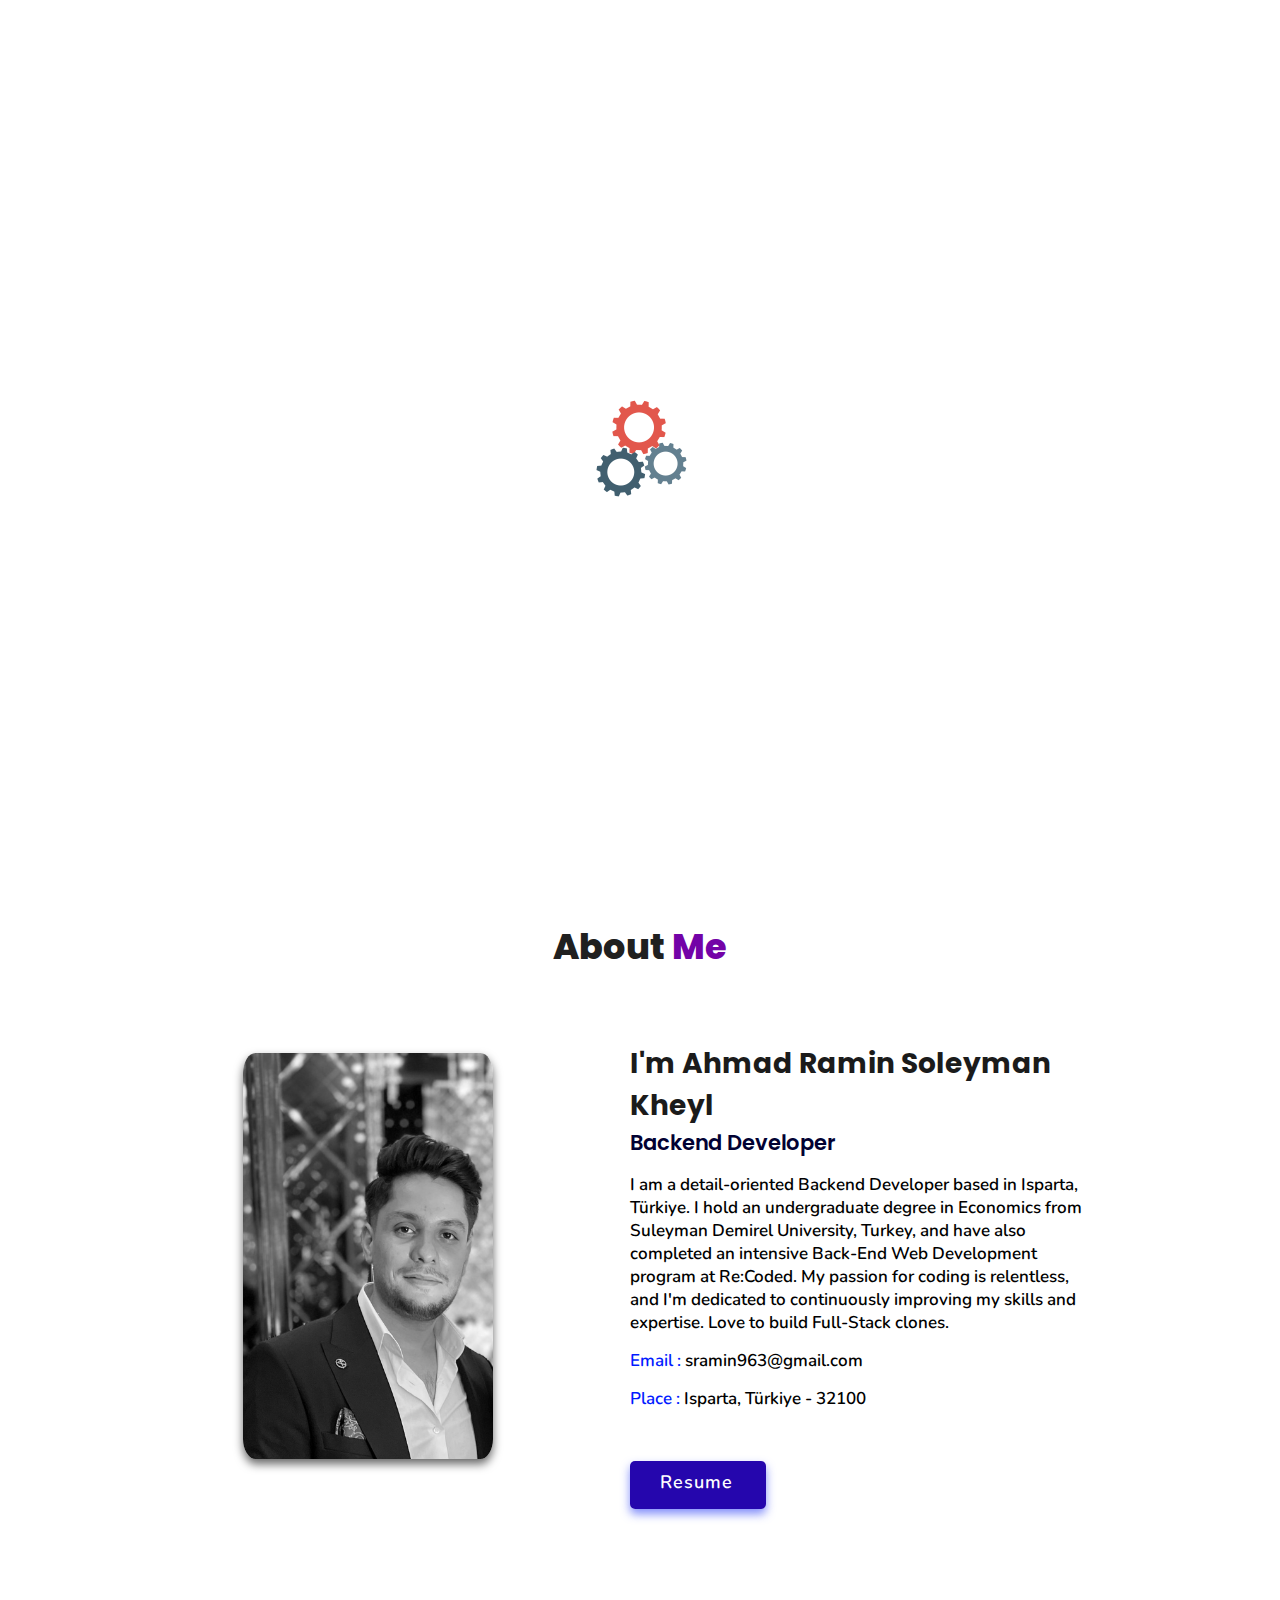
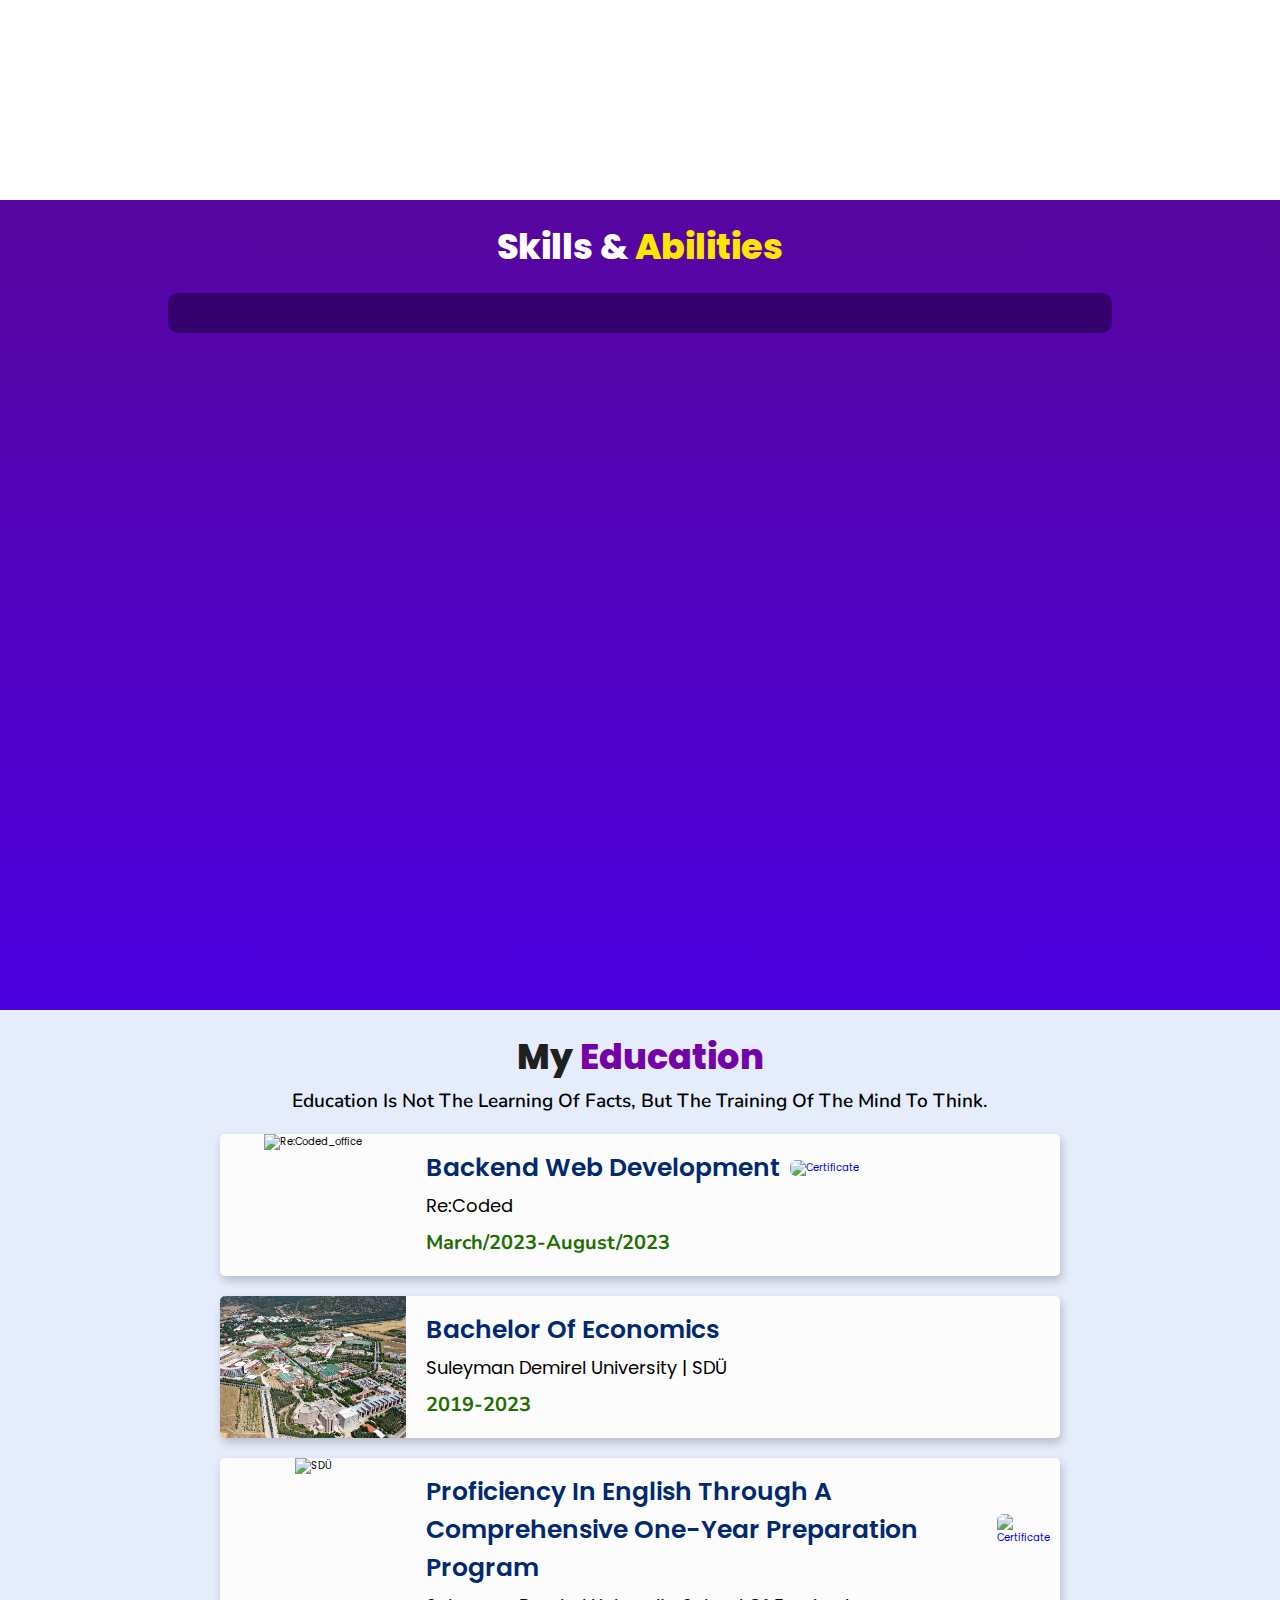
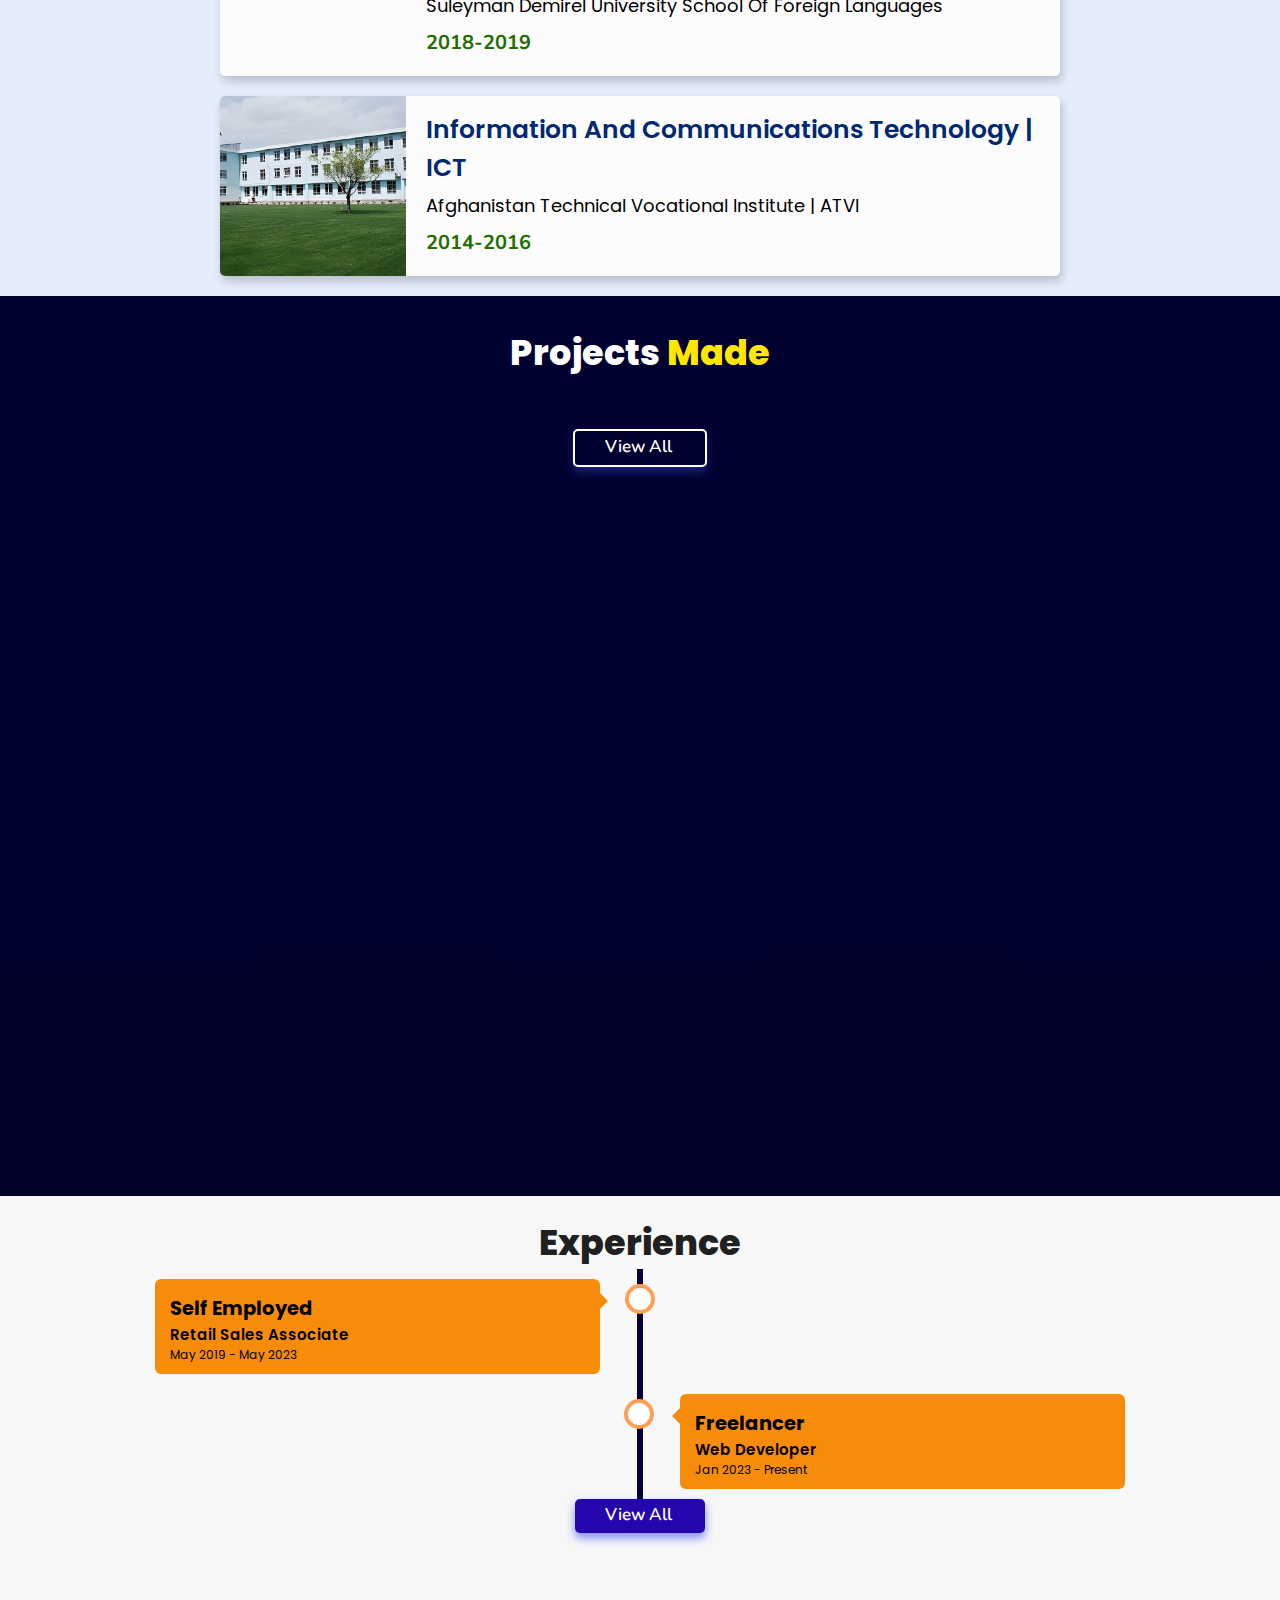
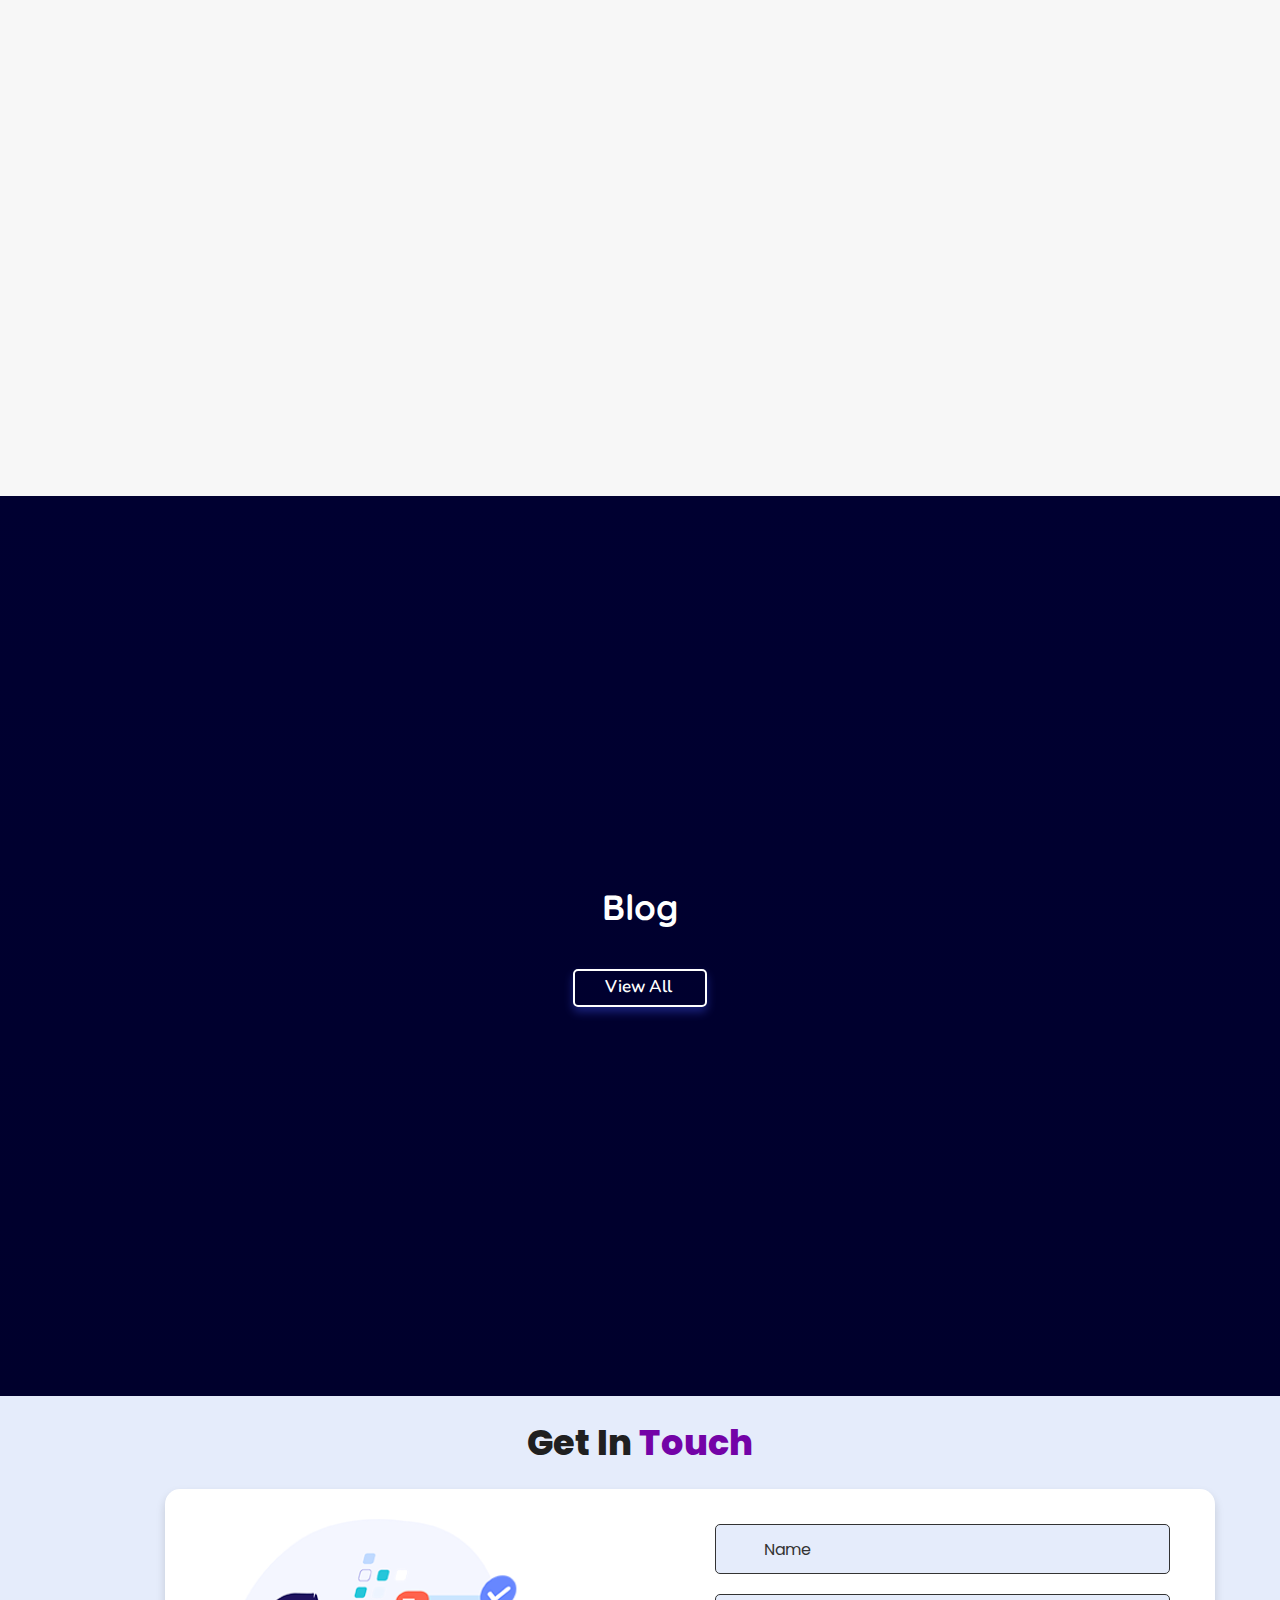
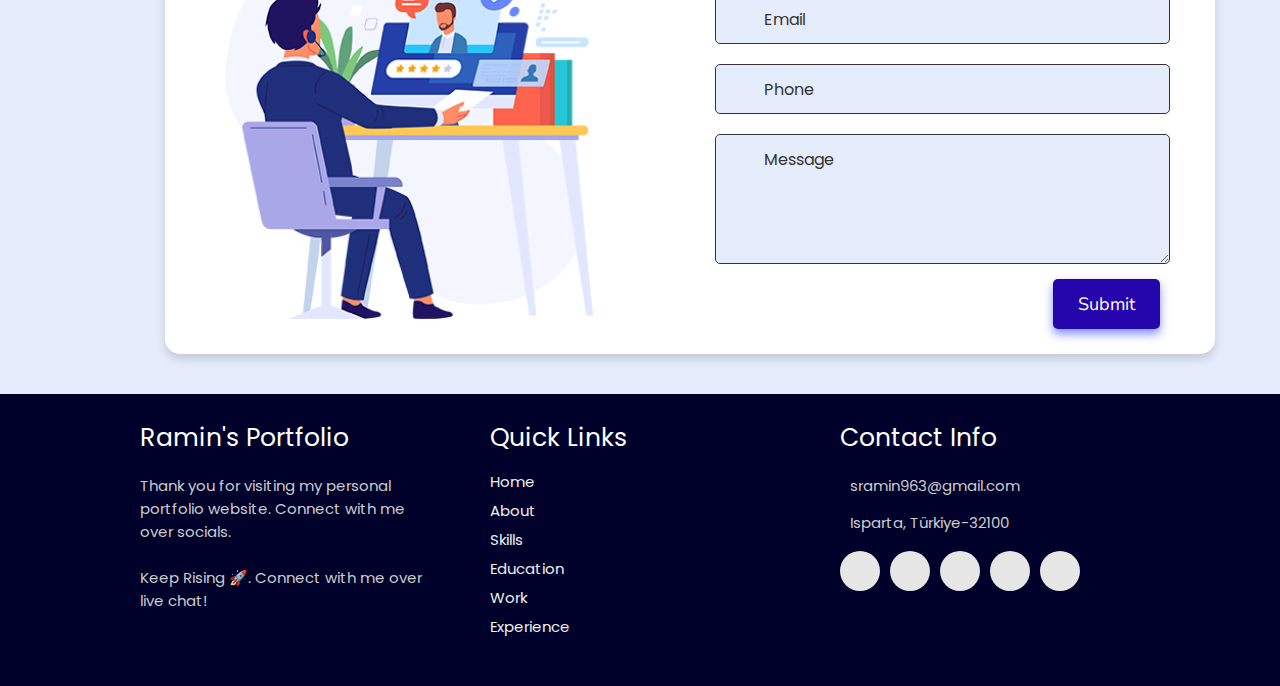
==== commit 6e07b5bd: "delete dot after name" ====
--- a/index.html
+++ b/index.html
@@ -60,7 +60,7 @@
     <div id="particles-js"></div>
 
     <div class="content">
-    <h2>Hi There,<br/> I'm Ramin <span>SMK.</span></h2>
+    <h2>Hi There,<br/> I'm Ramin <span>SMK</span></h2>
     <p>i am into <span class="typing-text"></span></p>
     <a href="#about" class="btn"><span>About Me</span>
       <i class="fas fa-arrow-circle-down"></i>
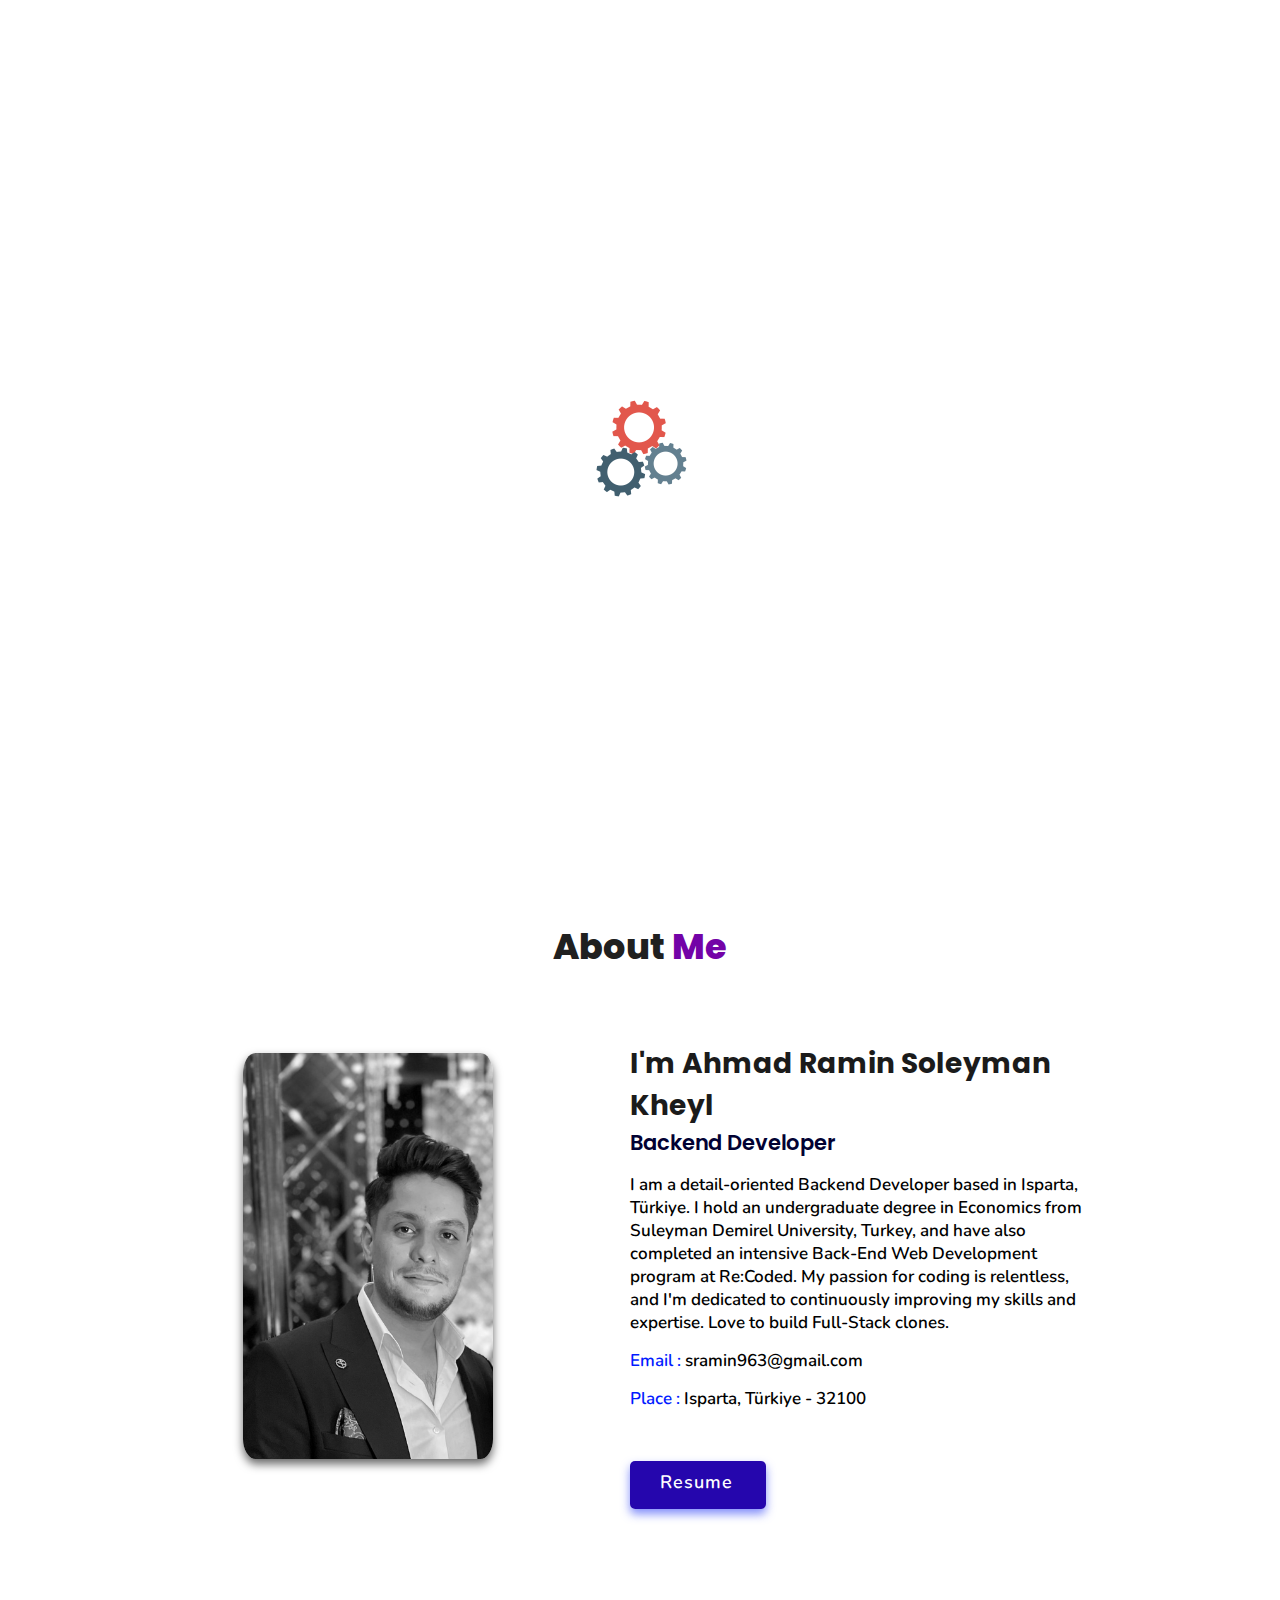
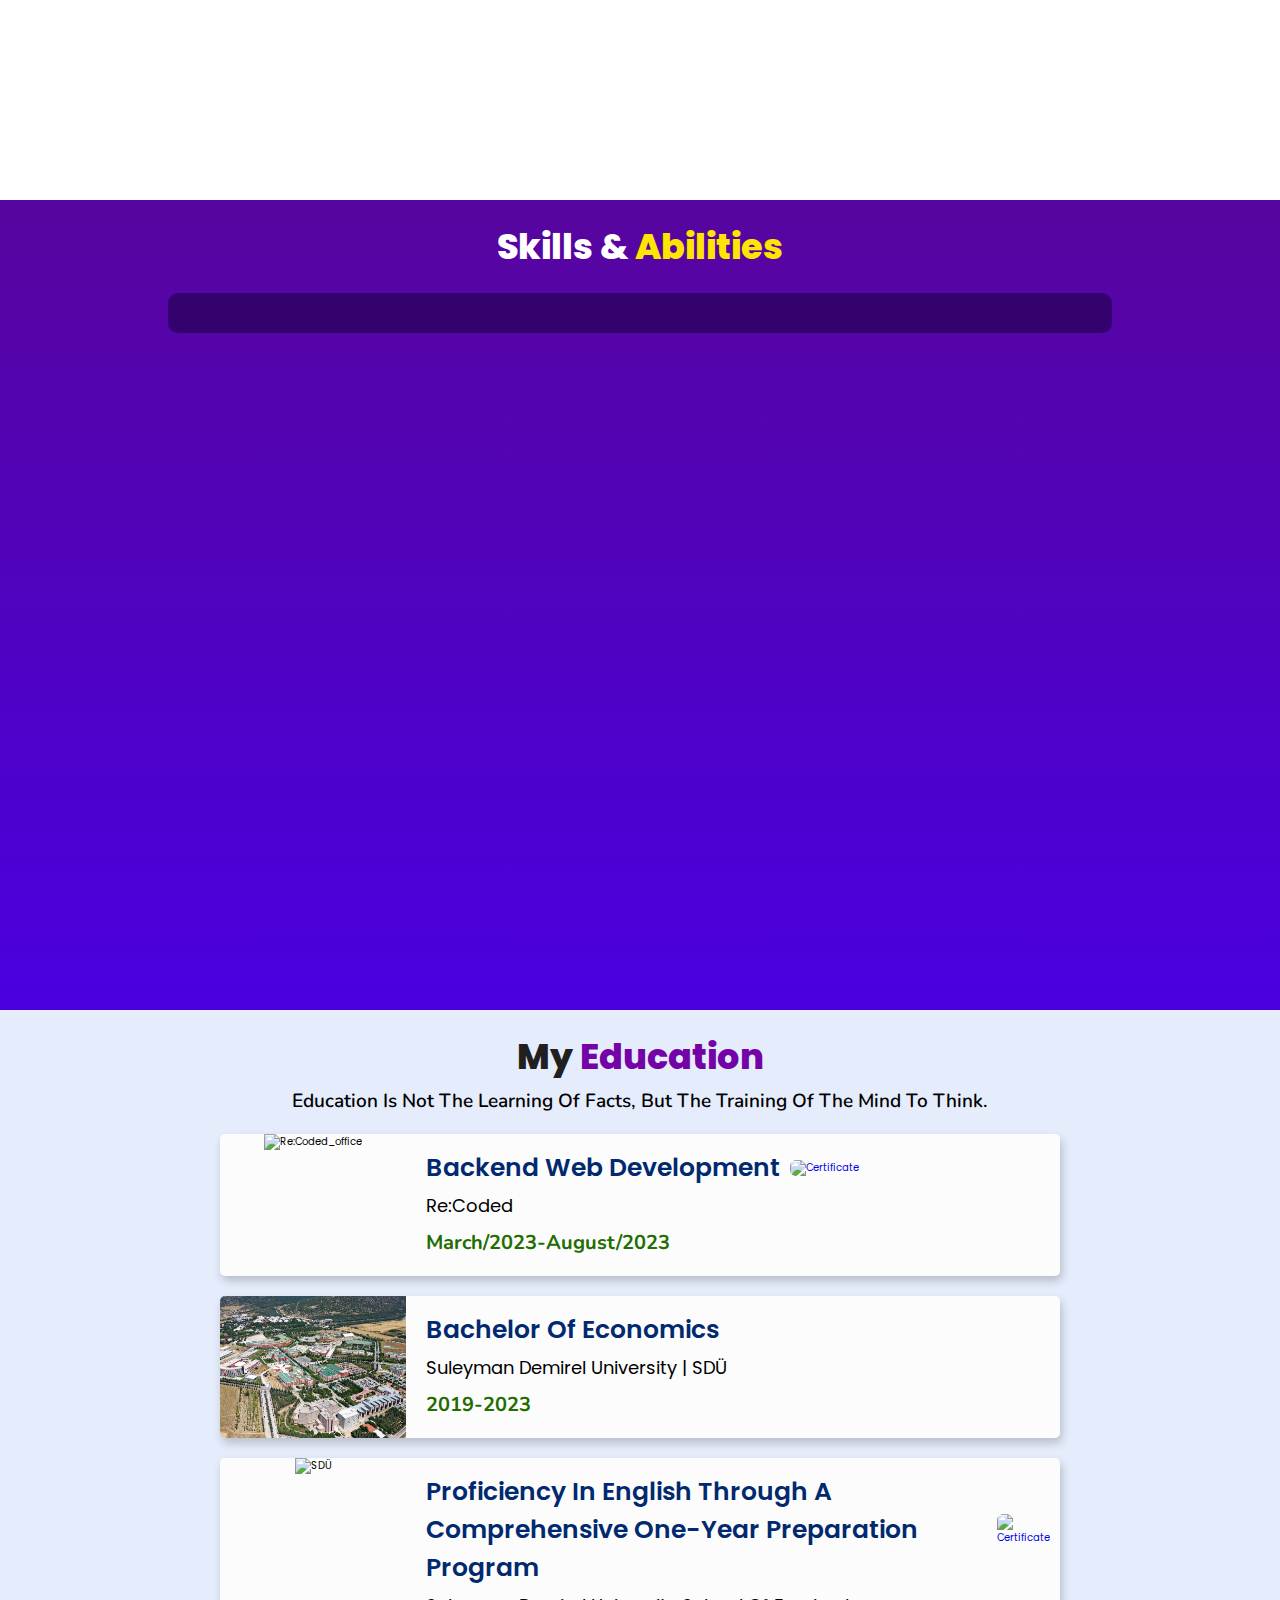
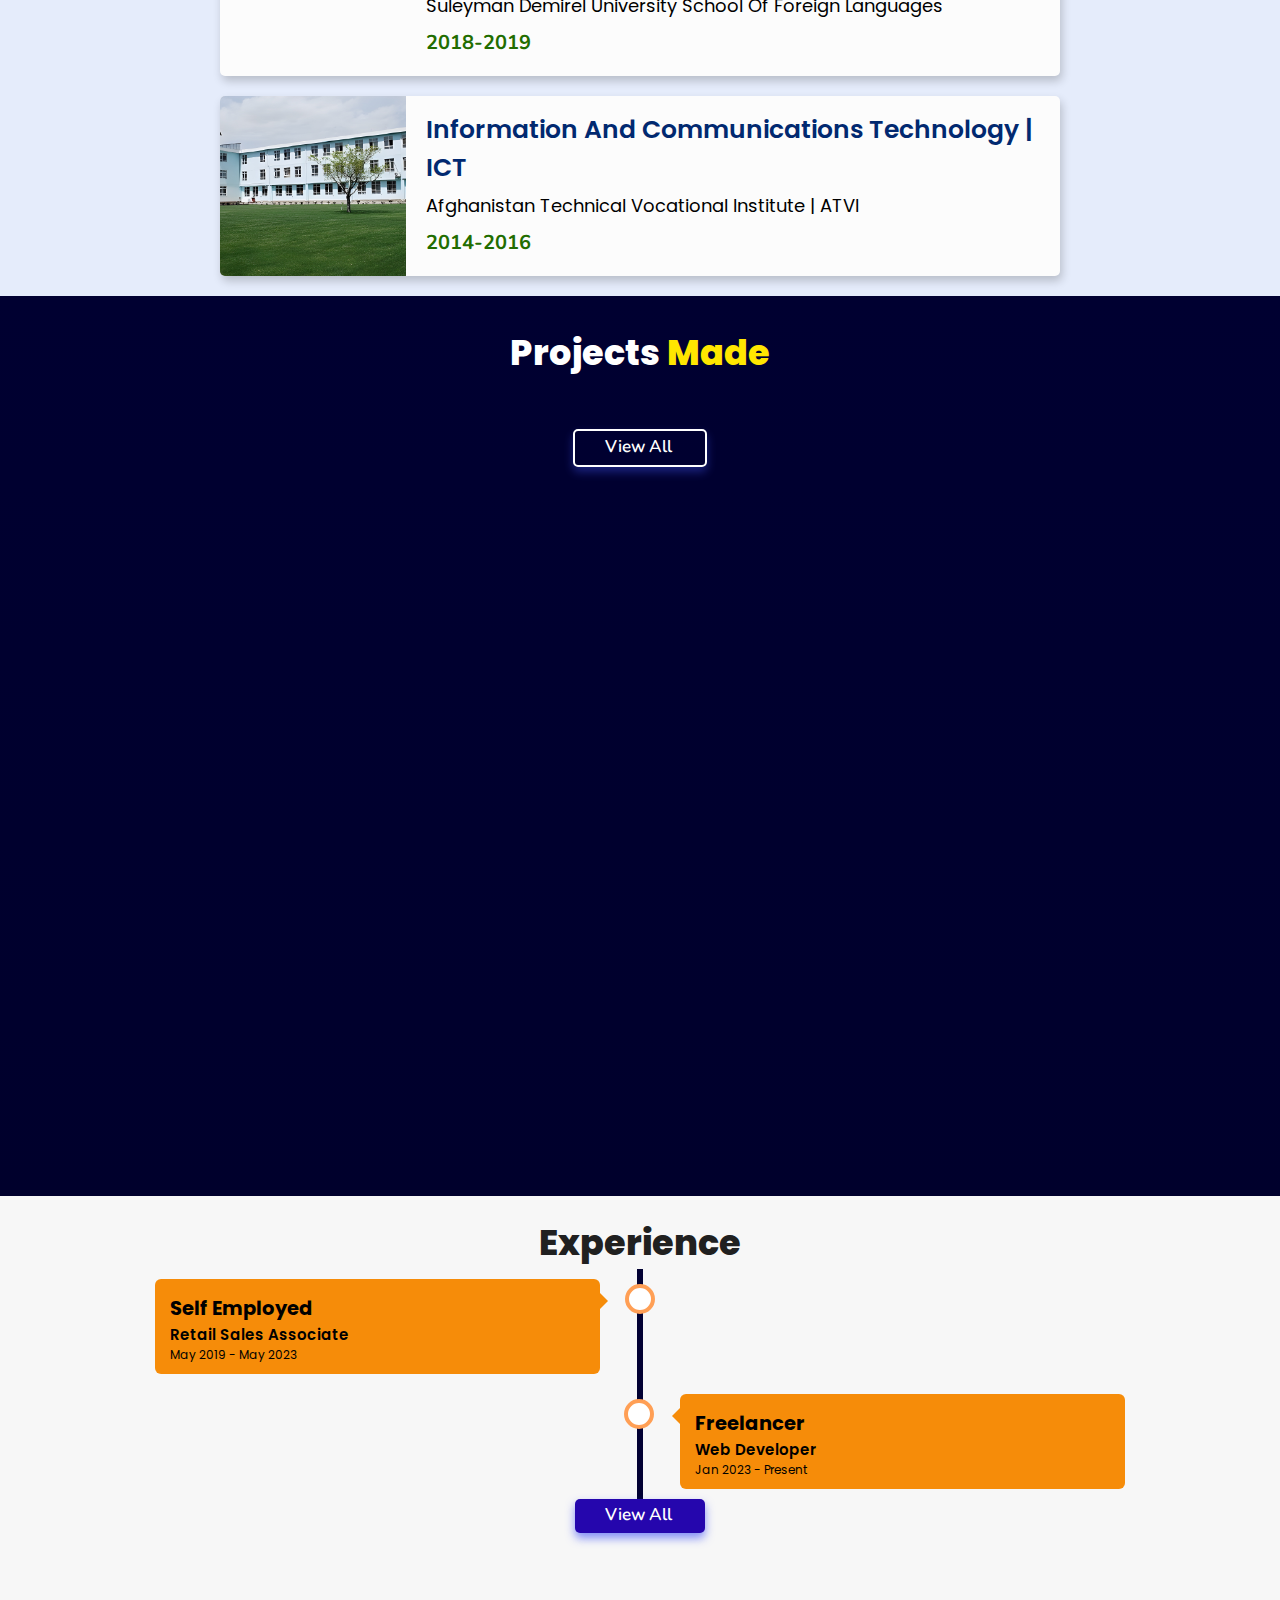
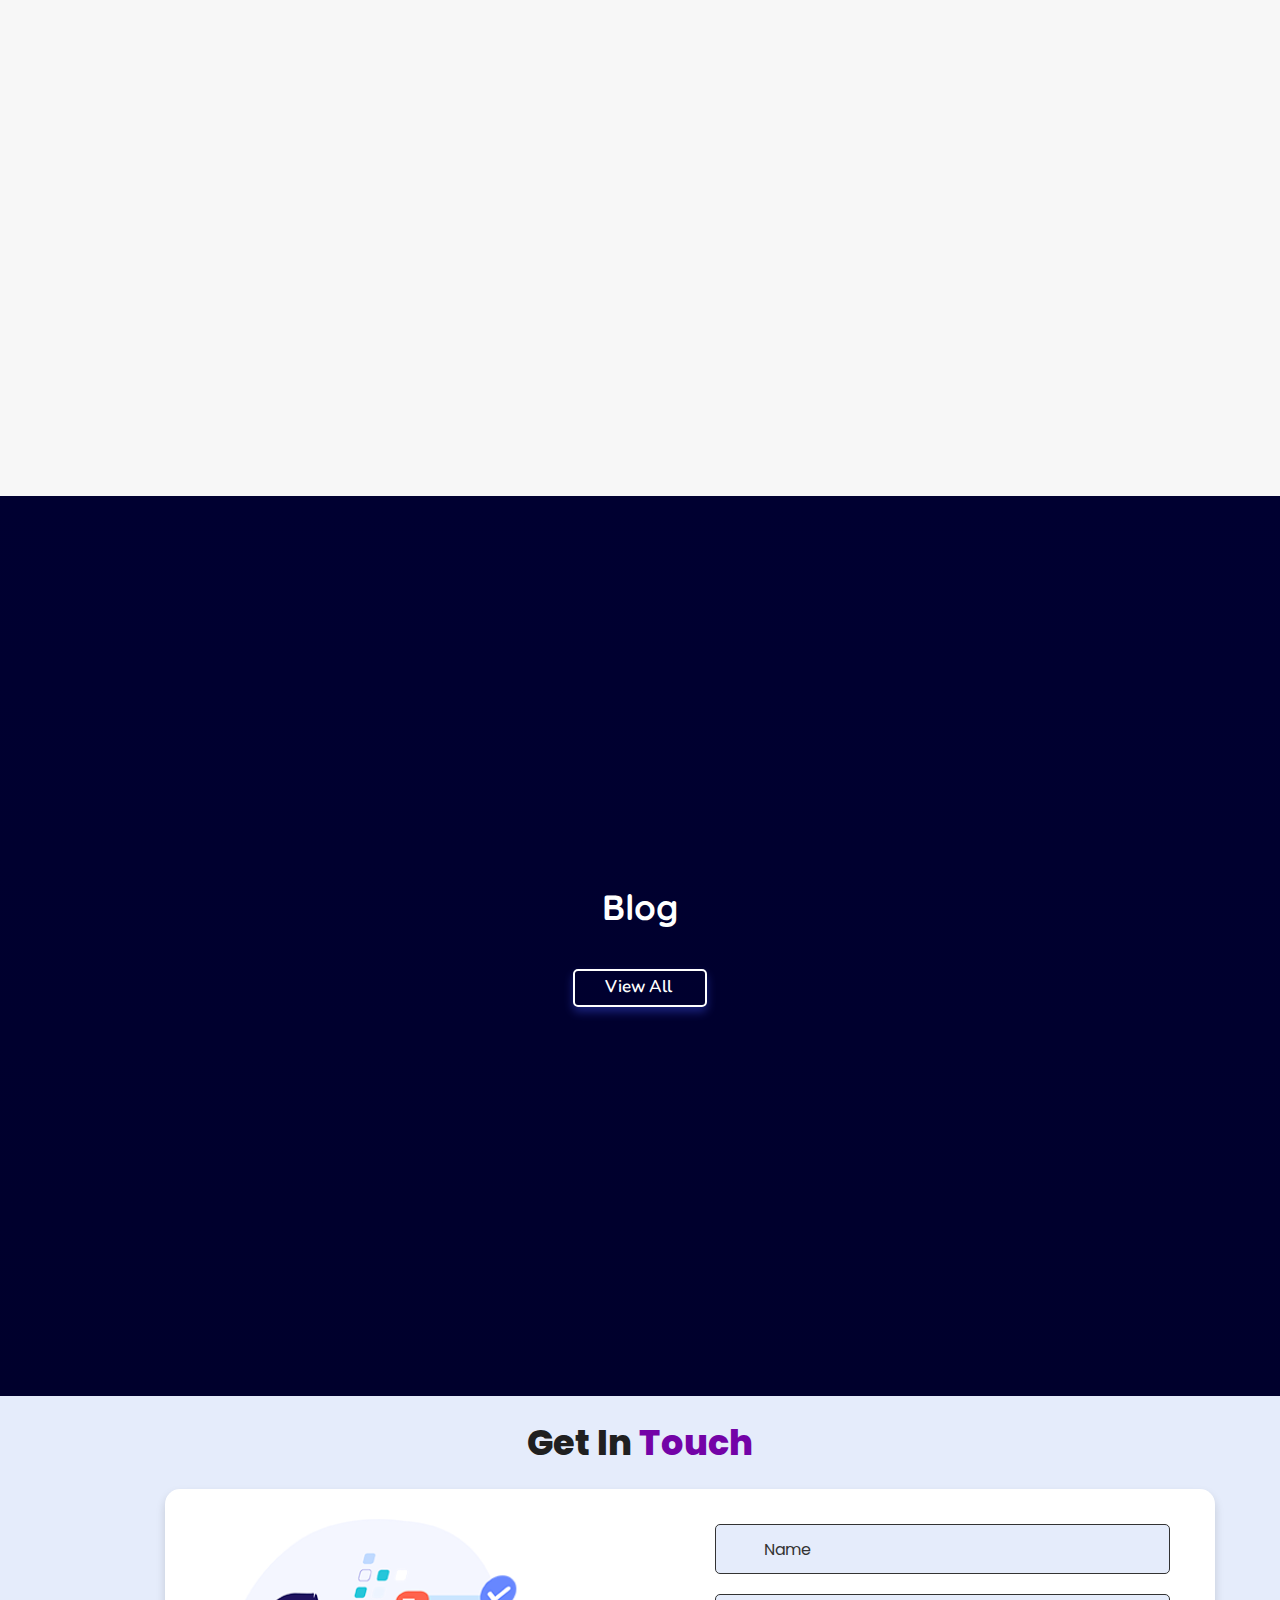
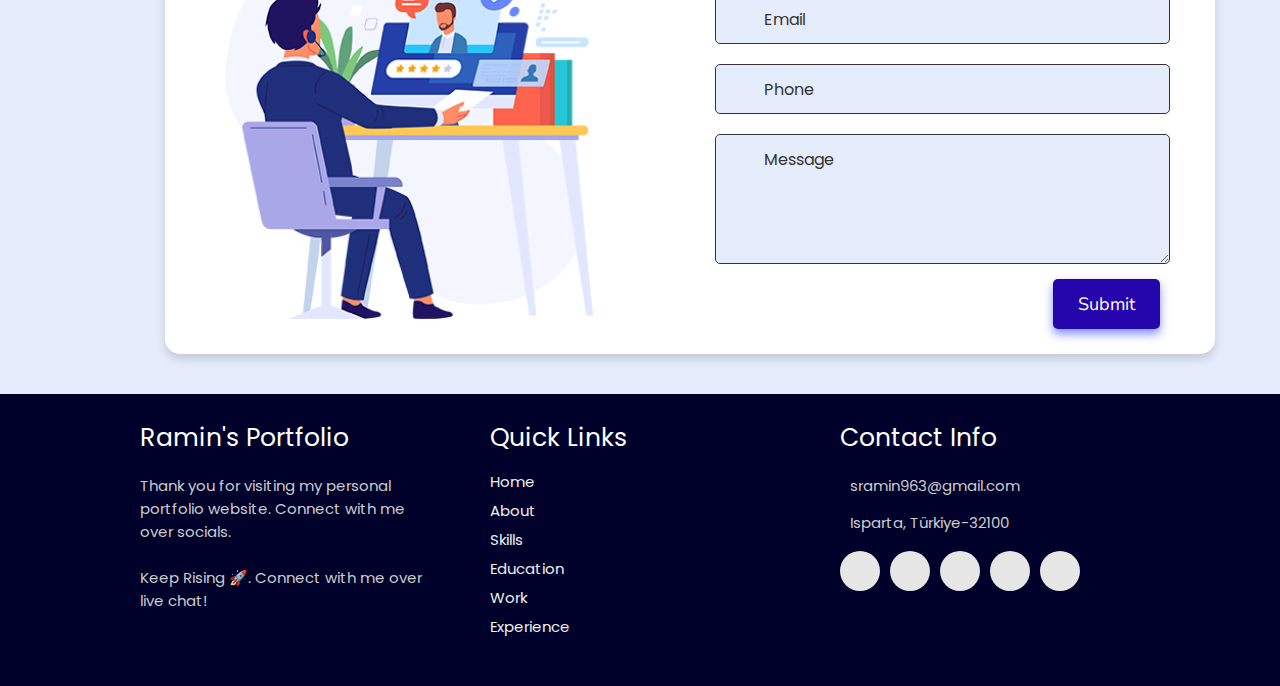
==== commit c460734a: "update alt tag profile img" ====
--- a/index.html
+++ b/index.html
@@ -89,7 +89,7 @@
     <div class="row">
 
     <div class="image">
-        <img draggable="false" class="tilt" src="./assets/images/profile2.jpg" alt="Profile_pic">
+        <img draggable="false" class="tilt" src="./assets/images/profile2.jpg" alt="Ahmad Ramin Soleyman kheyl">
     </div>
     <div class="content">
         <h3>I'm Ahmad Ramin Soleyman Kheyl</h3>
@@ -301,7 +301,7 @@
     <div class="swiper-pagination"></div>
   </div>
   <div class="viewall">
-    <a href="/blog" class="btn"><span>View All</span>
+    <a href="https://blog.ramin.website/" class="btn"><span>View All</span>
         <i class="fas fa-arrow-right"></i>
     </a>
 </div>
--- a/assets/css/style.css
+++ b/assets/css/style.css
@@ -1019,21 +1019,32 @@
   width: 90vw;
   overflow: hidden;
 }
+.blog .card .card__header {
+  width: 100%;
+  padding: 1rem 1rem 0 1rem;
+}
 .blog .card .card__header img {
   max-width: 100%;
   display: block;
   object-fit: cover;
+  border-radius: 1rem;
 }
 .blog .card {
   display: flex;
   flex-direction: column;
   width: clamp(30rem, calc(30rem + 3vw), 33rem);
-  height: 50rem;
+  height: auto;
   overflow: hidden; 
   border-radius: 1rem;
   background: #ECE9E6;
   background: linear-gradient(to right, #FFFFFF, #ECE9E6);
-  box-shadow: 0px 5px 15px rgba(81, 99, 255, 0.6);
+  transition: 0.1;
+}
+.blog .card:hover {
+  transform: scale(0.98);
+  box-shadow: 0px 0px 9px 1px rgba(81,99,255,0.86);
+  -webkit-box-shadow: 0px 0px 9px 1px rgba(81,99,255,0.86);
+  -moz-box-shadow: 0px 0px 9px 1px rgba(81,99,255,0.86);
 }
 
 .blog .card .card__body {
@@ -1044,6 +1055,16 @@
 }
 .blog .card .card__body p{
   font-size: 1.5rem;
+  color:#020202;
+}
+.blog .card .card__body a {
+  text-decoration: none;
+  color:black;
+  cursor: pointer;
+  transition: 0.1s;
+}
+.blog .card .card__body a:hover {
+  color:#1a047e;
 }
 .blog .card .card__body h4 {
   font-size: 2.2rem;
@@ -1057,9 +1078,12 @@
 .blog .card .card__footer .user {
   display: flex;
   gap: .60rem;
+  margin-bottom: 0.5rem;
 }
 .blog .card .card__footer .user .user__image {
   border-radius: 50%;
+  width: 5rem;
+  height: 5rem;
 }
 .blog .card .card__footer .user .user__info > small {
   color: #666;
@@ -1120,6 +1144,10 @@
 @media screen and (max-width: 768px) {
   .blog .swiper-navBtn {
     display: none;
+  }
+  .blog .card:hover {
+    transform: none;
+    box-shadow: none;
   }
 }
 
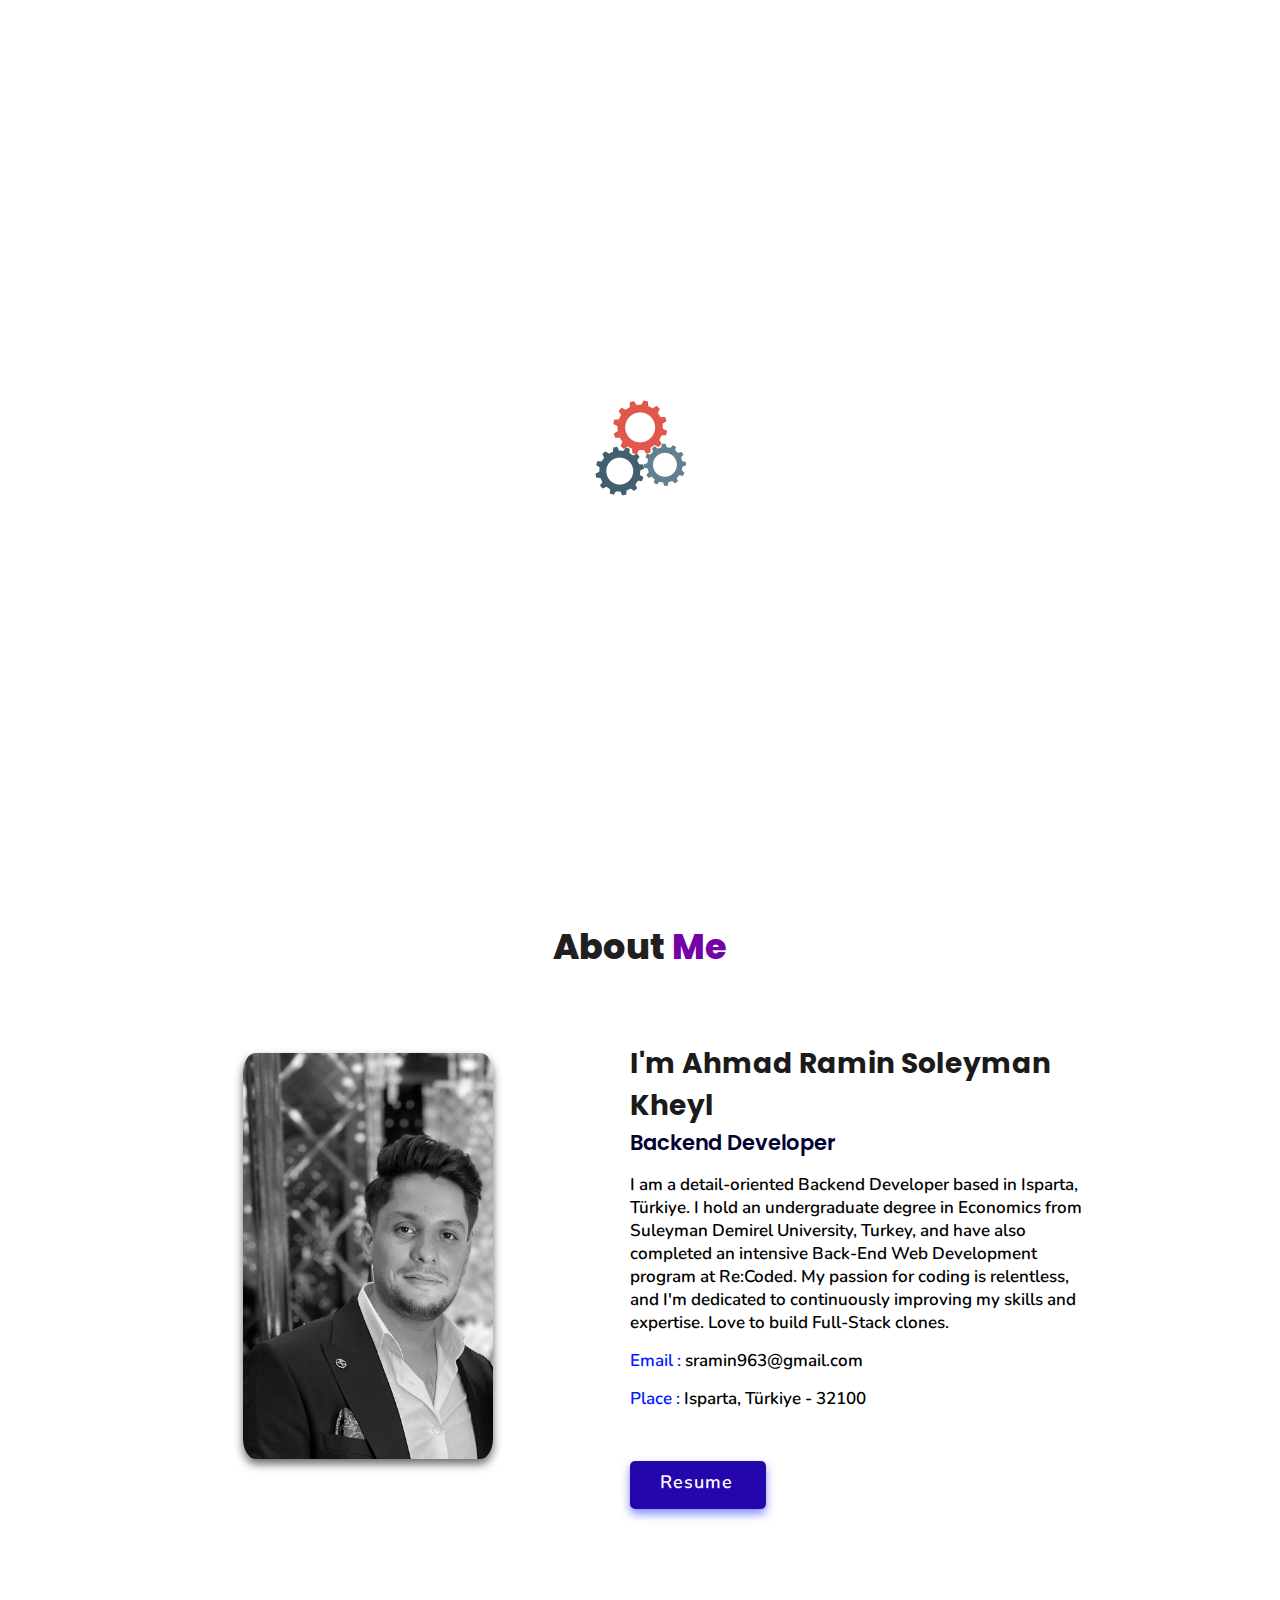
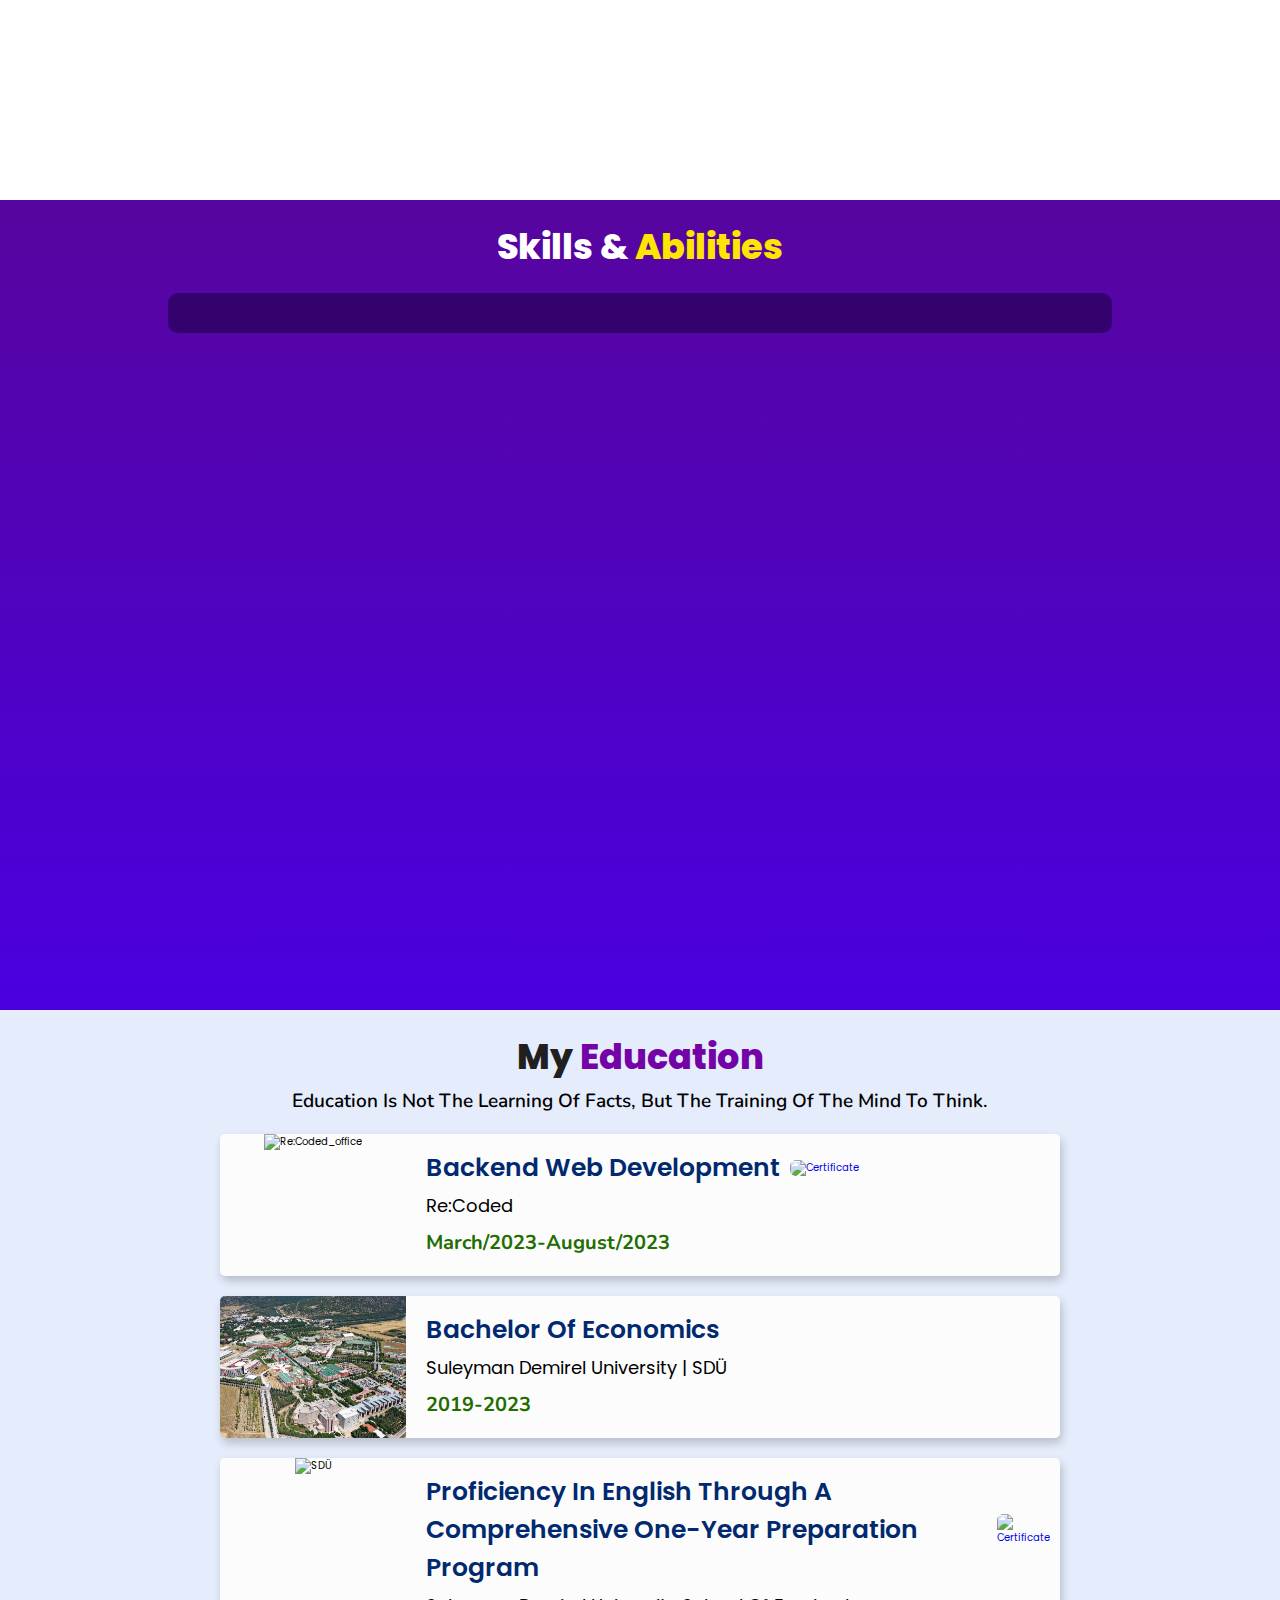
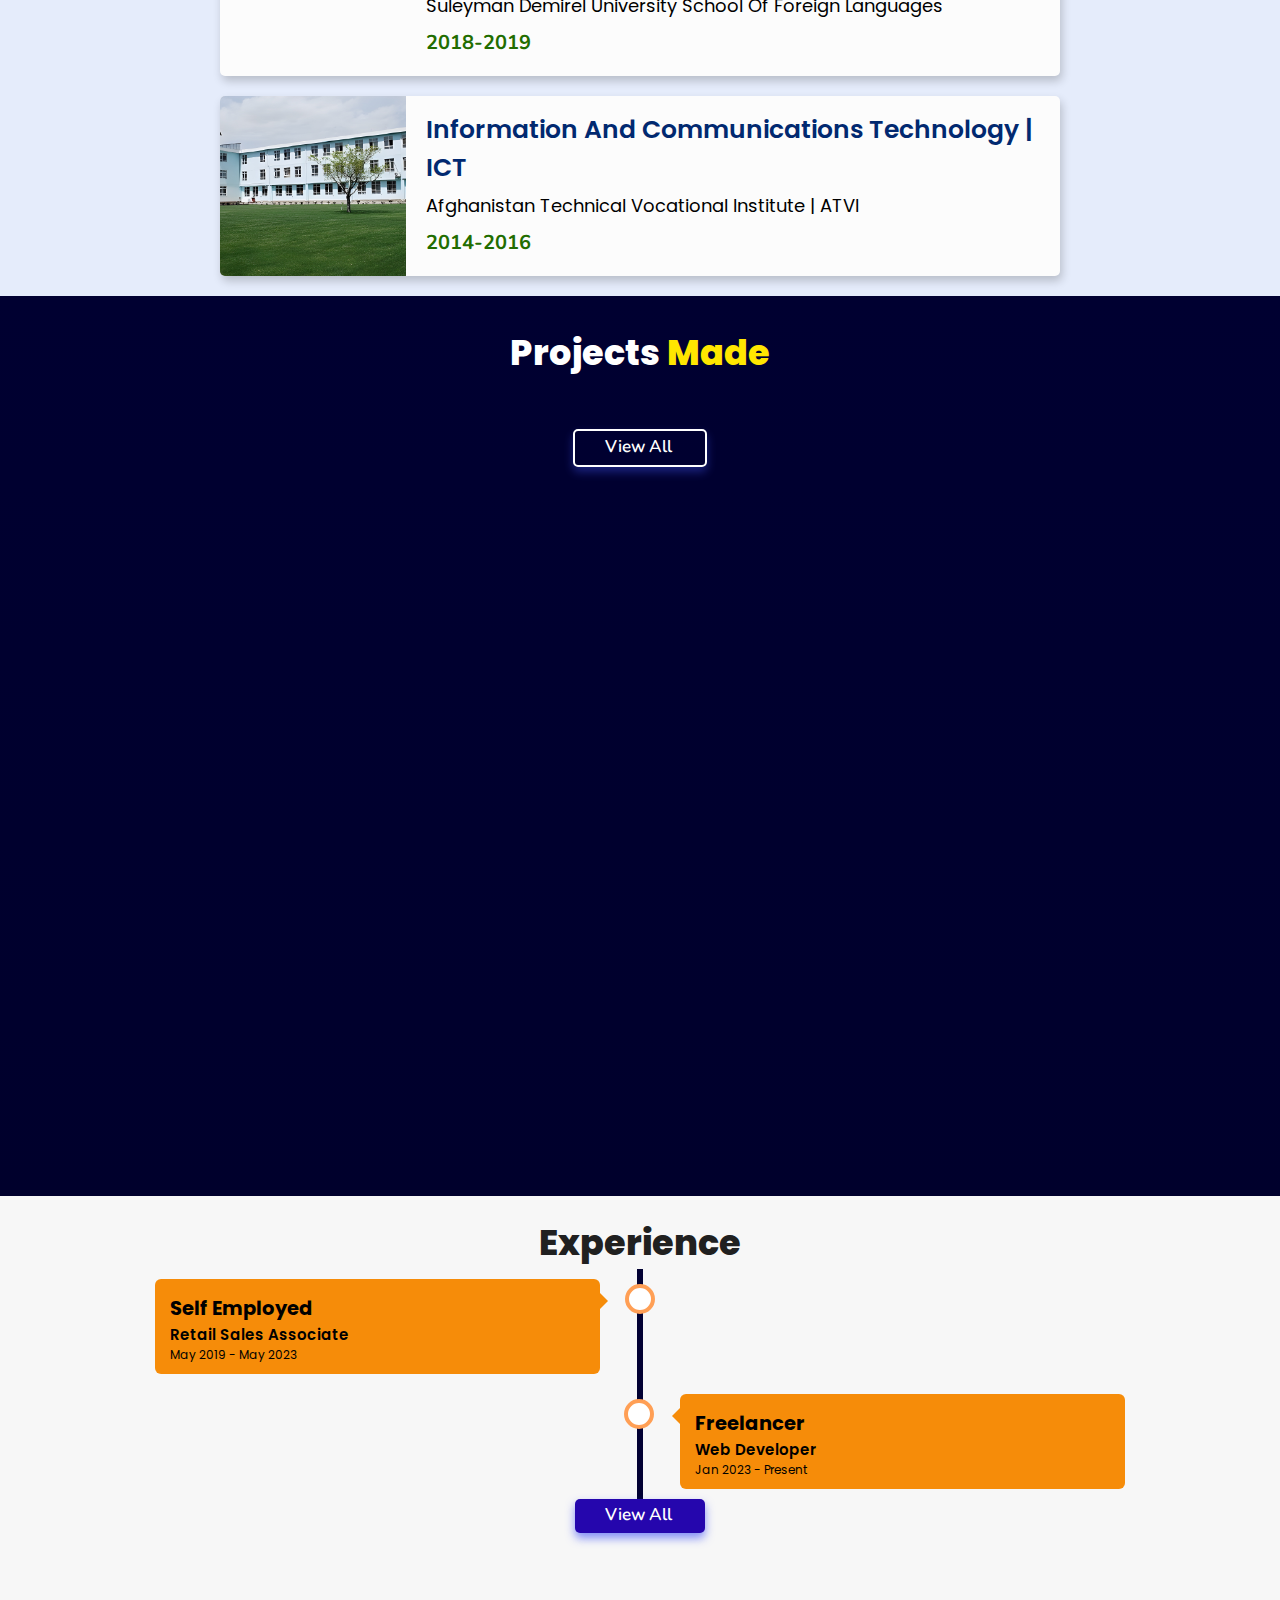
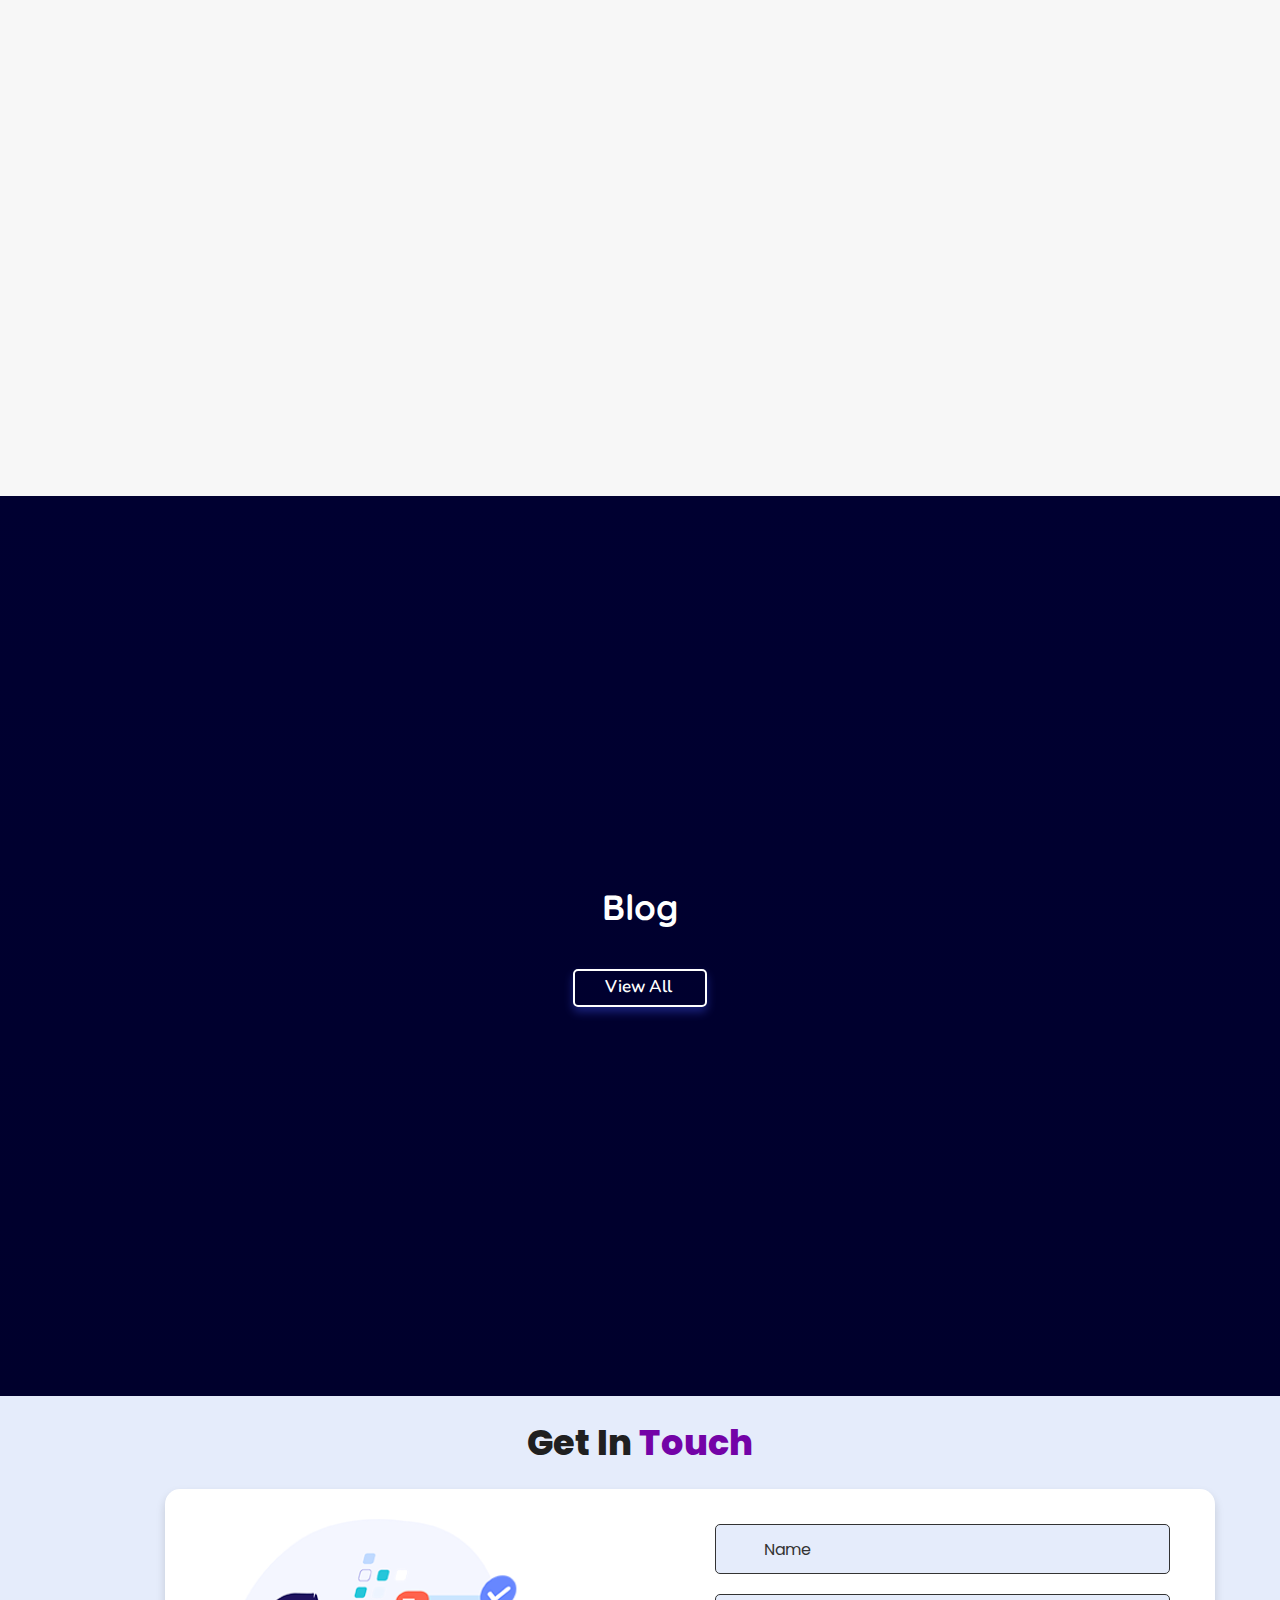
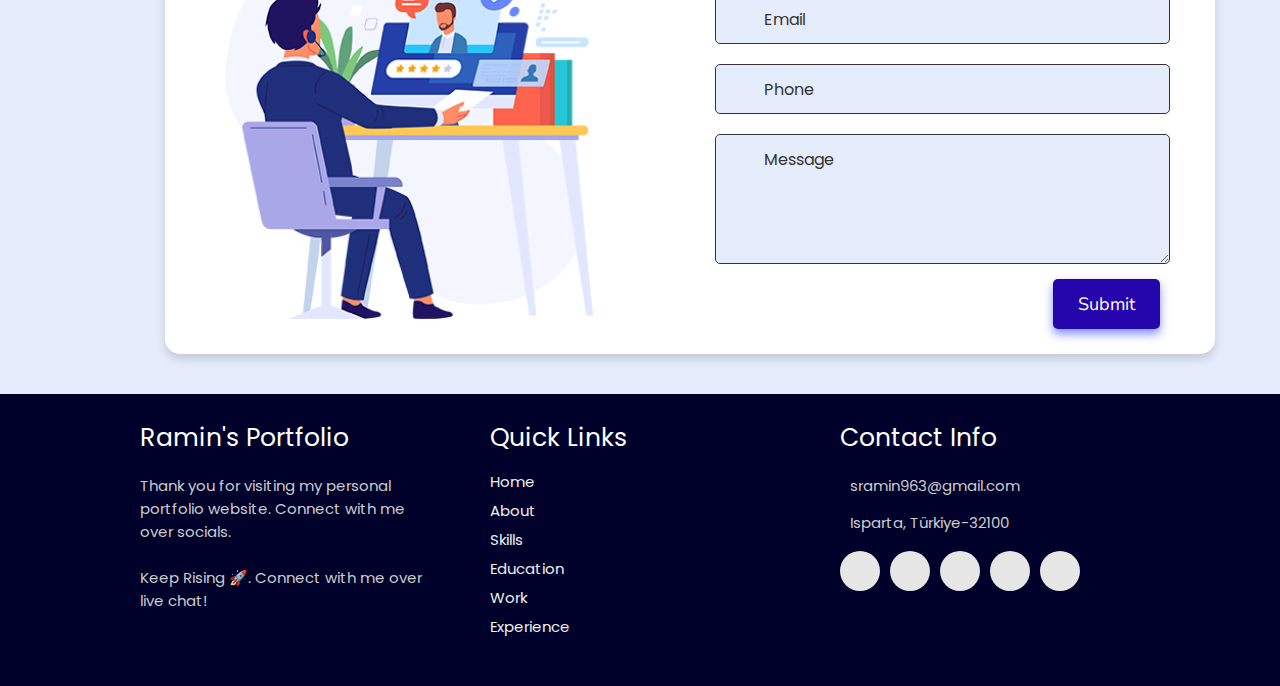
==== commit 3ce7eb4b: "update twitter icon" ====
--- a/index.html
+++ b/index.html
@@ -22,8 +22,7 @@
     <!-- Swiper CSS -->
     <link rel="stylesheet" href="./assets/css/swiper-bundle.min.css" />
     <!-- Font Awesome -->
-    <link rel="stylesheet" href="https://cdnjs.cloudflare.com/ajax/libs/font-awesome/5.15.3/css/all.min.css" integrity="sha512-iBBXm8fW90+nuLcSKlbmrPcLa0OT92xO1BIsZ+ywDWZCvqsWgccV3gFoRBv0z+8dLJgyAHIhR35VZc2oM/gI1w==" crossorigin="anonymous" referrerpolicy="no-referrer" />
-    <!-- Favicon -->
+    <link rel="stylesheet" href="https://cdnjs.cloudflare.com/ajax/libs/font-awesome/6.4.2/css/all.min.css" integrity="sha512-z3gLpd7yknf1YoNbCzqRKc4qyor8gaKU1qmn+CShxbuBusANI9QpRohGBreCFkKxLhei6S9CQXFEbbKuqLg0DA==" crossorigin="anonymous" referrerpolicy="no-referrer" />    <!-- Favicon -->
     <link id='favicon' rel="shortcut icon" href="./assets/images/faviconr.png" type="image/x-png">
     <title>Ahmad Ramin Soleyman Kheyl ramin smk</title>
 </head>
@@ -69,7 +68,7 @@
         <ul class="social-icons">
           <li><a class="linkedin" aria-label="LinkedIn" href="https://www.linkedin.com/in/ahmad-ramin-soleyman-kheyl/" target="_blank"><i class="fab fa-linkedin"></i></a></li> 
           <li><a class="github" aria-label="GitHub" href="https://github.com/Rsmk-code" target="_blank"><i class="fab fa-github"></i></a></li>
-          <li><a class="twitter" aria-label="Twitter" href="https://twitter.com/RaminSmk1" target="_blank"><i class="fab fa-twitter"></i></a></li>
+          <li><a class="twitter" aria-label="Twitter" href="https://twitter.com/RaminSmk1" target="_blank"><i class="fab fa-x-twitter"></i></a></li>
           <li><a class="telegram" aria-label="Telegram" href="https://t.me/RsmkCode" target="_blank"><i class="fab fa-telegram-plane"></i></a></li>
           <li><a class="instagram" aria-label="Instagram" href="https://www.instagram.com/raminsmk/" target="_blank"><i class="fab fa-instagram" target="_blank"></i></a></li>
         </ul>
@@ -379,7 +378,7 @@
               <a href="https://www.linkedin.com/in/ahmad-ramin-soleyman-kheyl/" class="fab fa-linkedin" aria-label="LinkedIn" target="_blank"></a>
               <a href="https://github.com/Rsmk-code" class="fab fa-github" aria-label="GitHub" target="_blank"></a>
               <a href="mailto:sramin963@gmail.com" class="fas fa-envelope" aria-label="Mail" target="_blank"></a>
-              <a href="https://twitter.com/RaminSmk1" class="fab fa-twitter" aria-label="Twitter" target="_blank"></a>
+              <a href="https://twitter.com/RaminSmk1" class="fab fa-x-twitter" aria-label="Twitter" target="_blank"></a>
               <a href="https://t.me/RsmkCode" class="fab fa-telegram-plane" aria-label="Telegram" target="_blank"></a>
           </div>
       </div>
--- a/assets/css/style.css
+++ b/assets/css/style.css
@@ -322,7 +322,8 @@
   background-color: #0e0e0e;
 }
 .social-icons a.twitter:hover {
-  background-color: #00aced;
+  background-color: #ededed;
+  color: #000000;
 }
 .social-icons a.linkedin:hover {
   background-color: #007bb6;
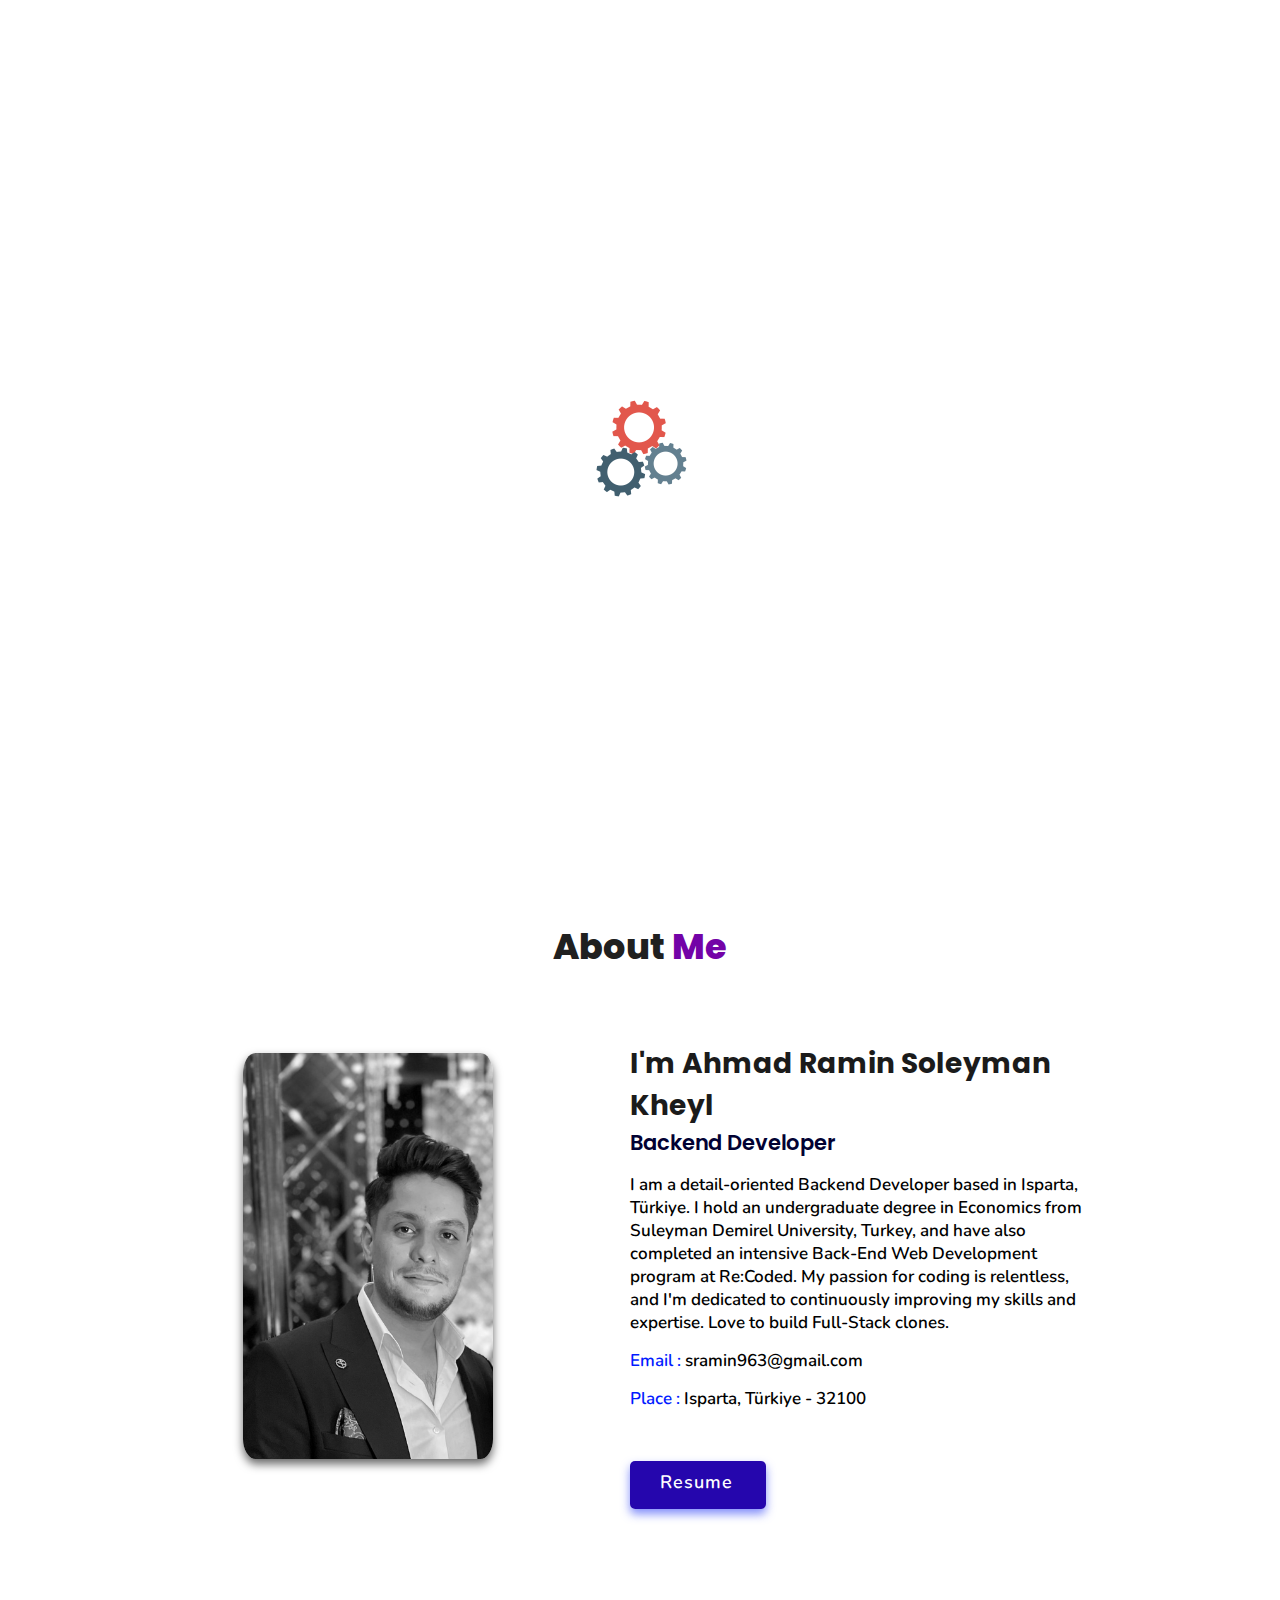
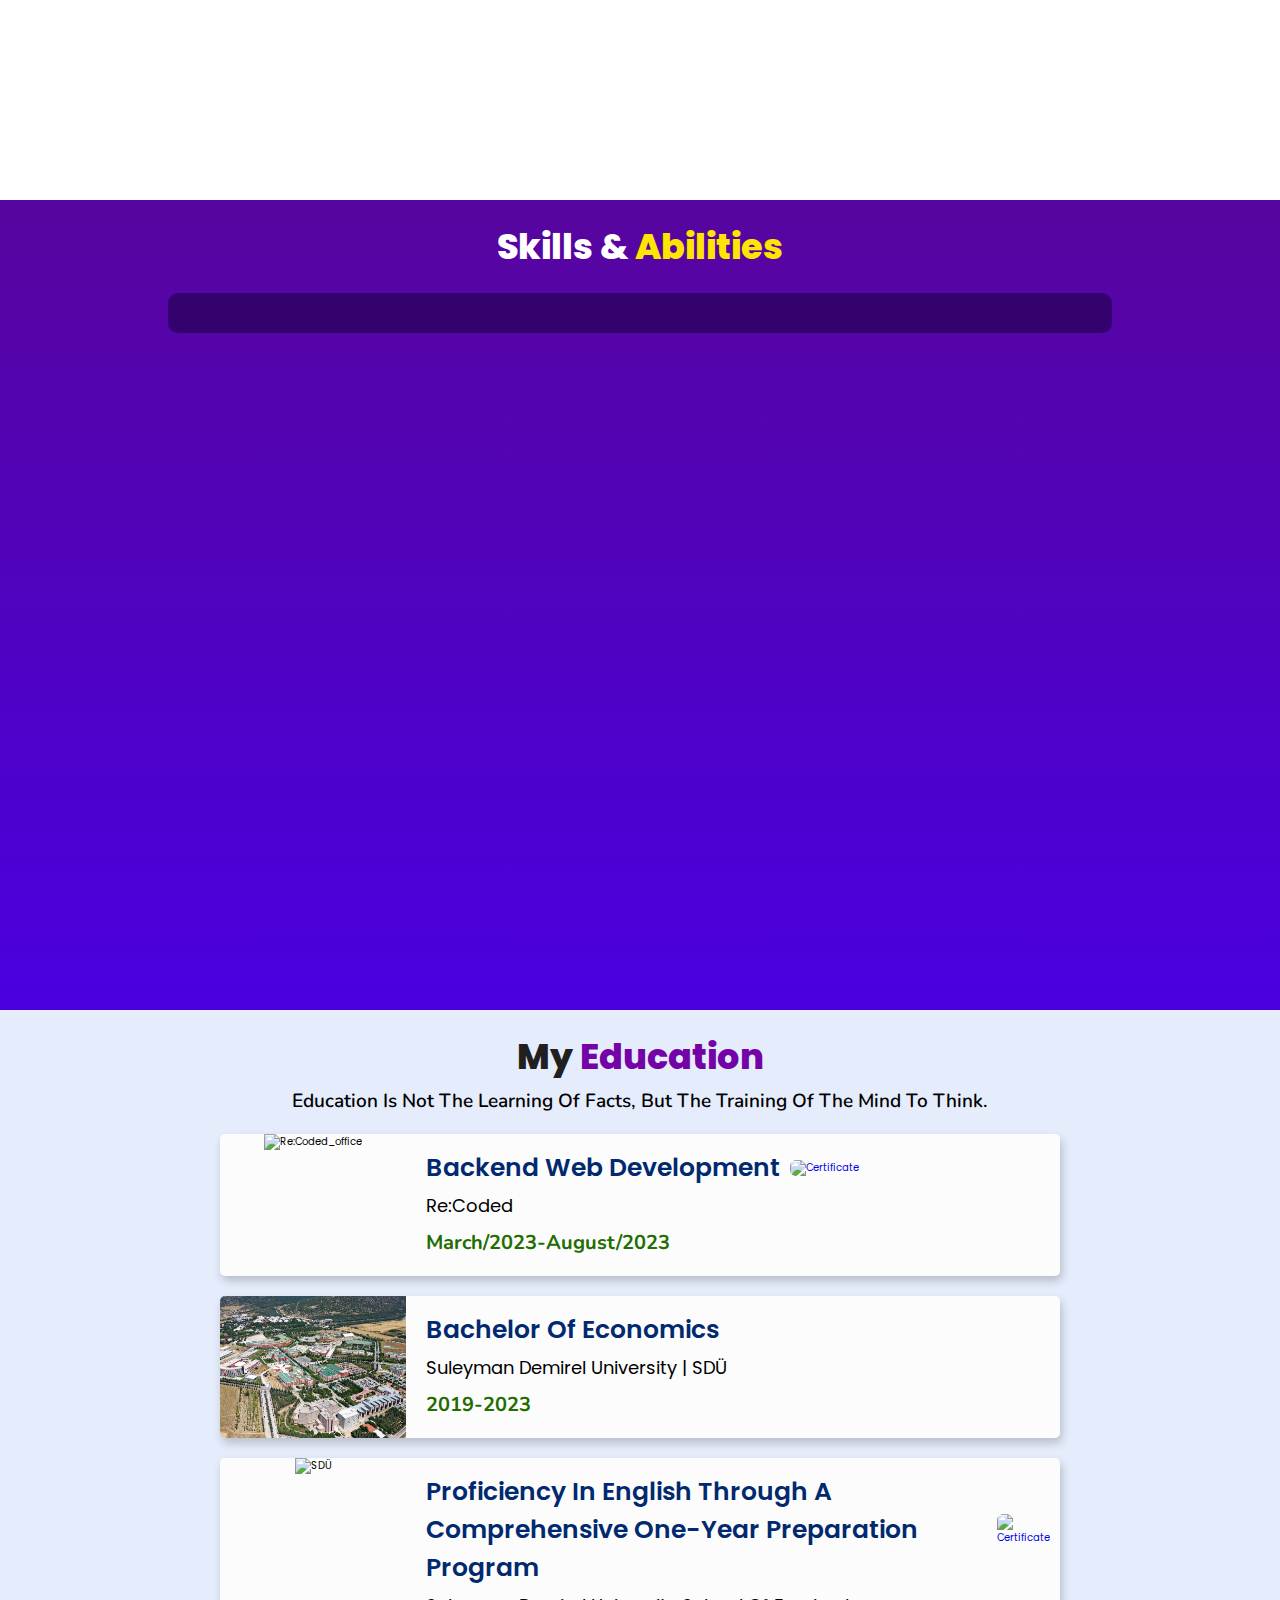
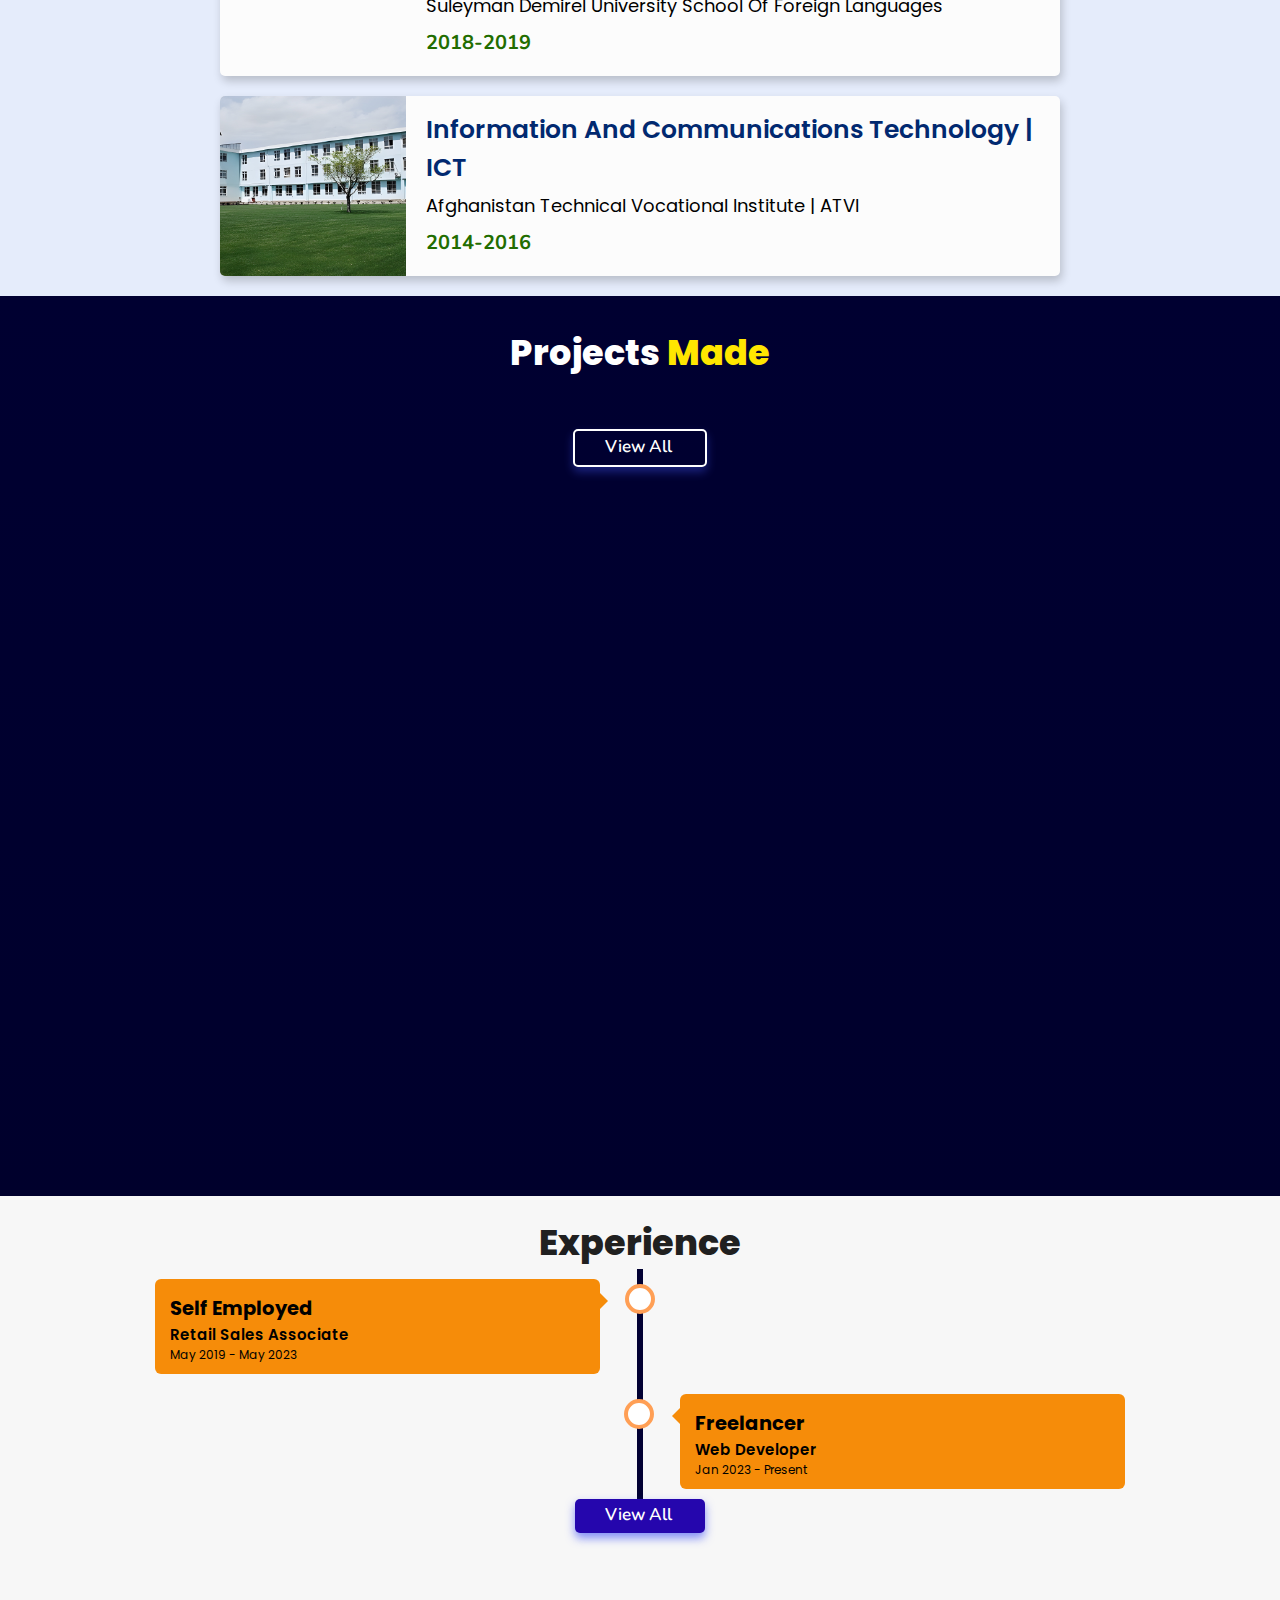
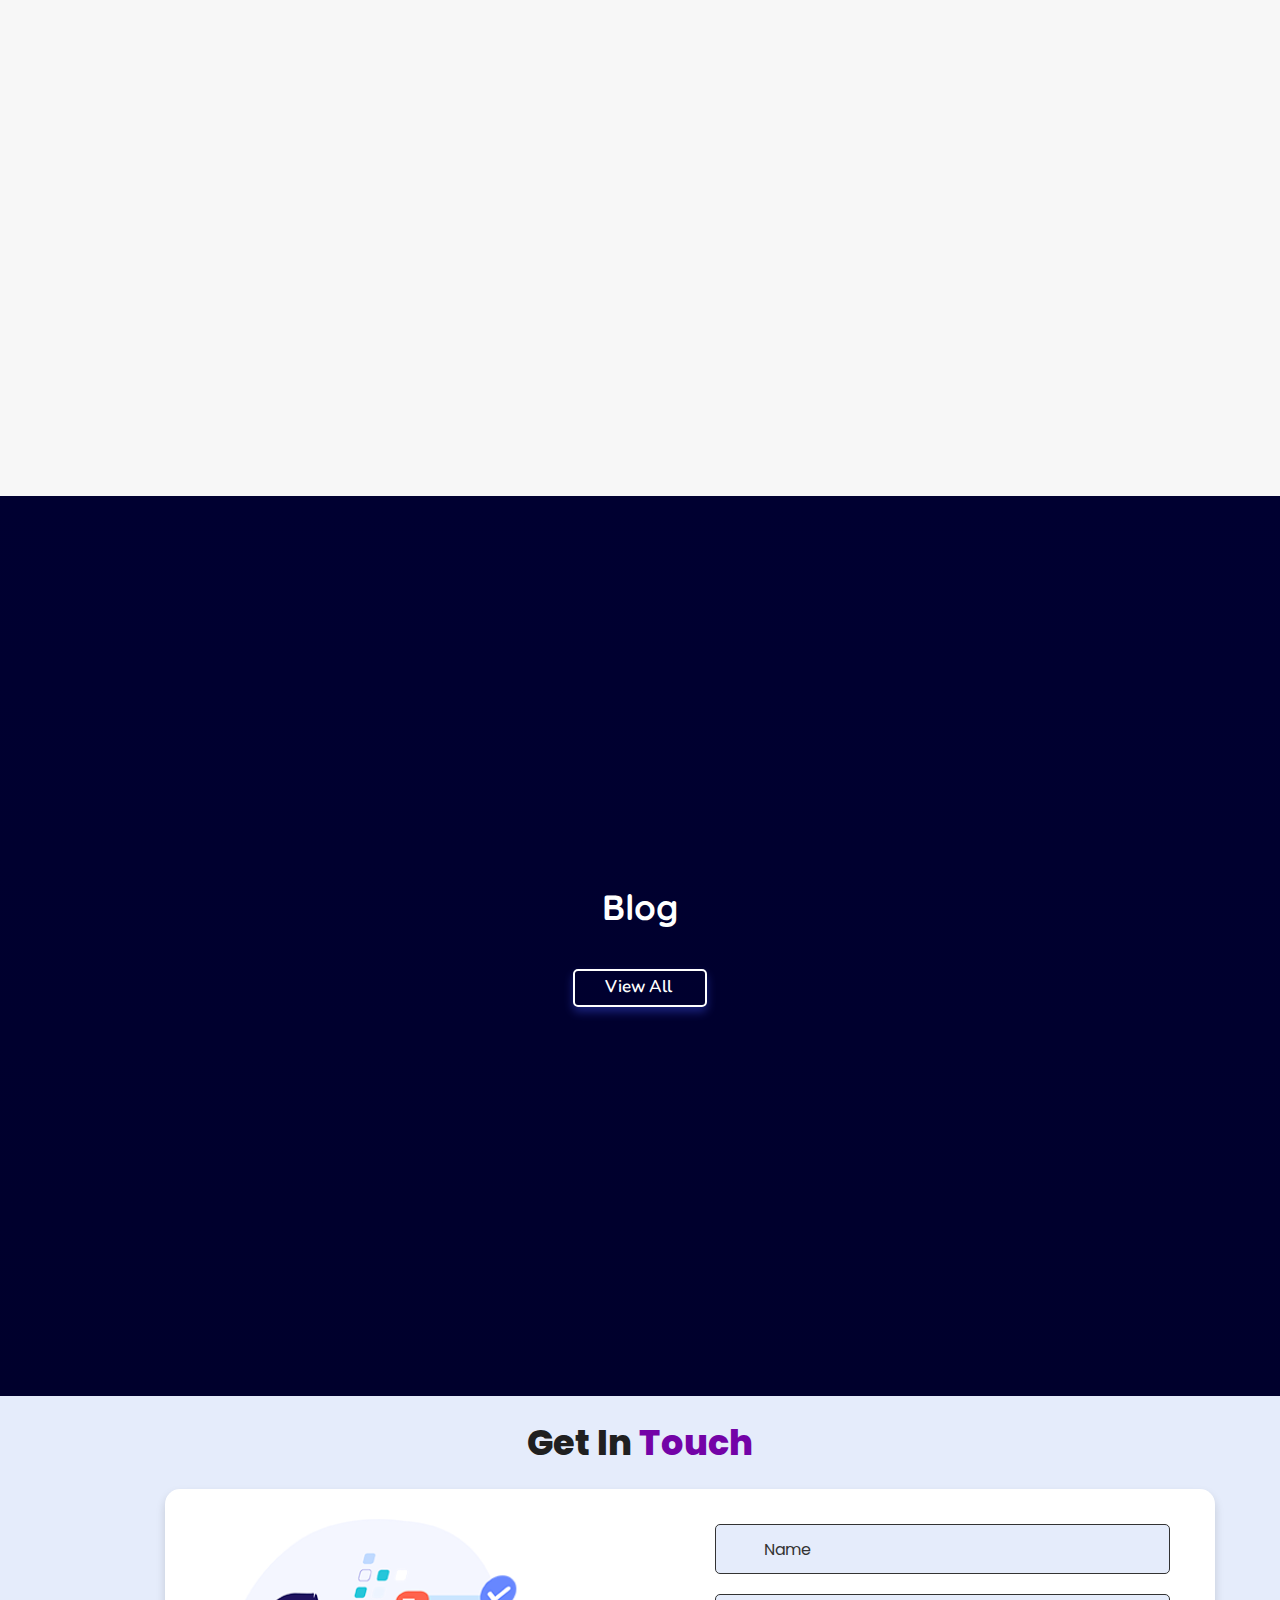
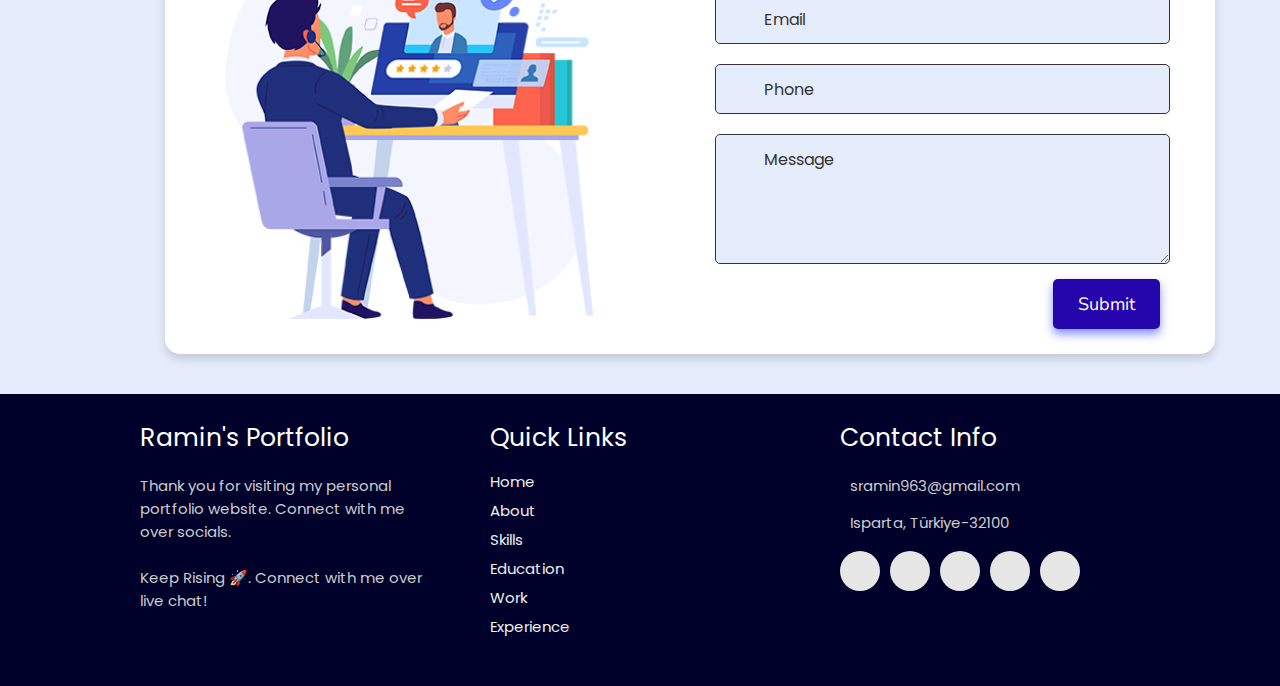
==== commit 1e27014c: "update alt tag of image" ====
--- a/index.html
+++ b/index.html
@@ -35,7 +35,7 @@
 
 <!-- navbar starts -->
 <header>
-        <a href="/" class="logo"><img id="logo" src="./assets/images/logo.png" alt="logo">Ramin-SMK</a>
+        <a href="/" class="logo"><img id="logo" src="./assets/images/logo.png" alt="logo-rsmk">Ramin-SMK</a>
 
         <div id="menu" class="fas fa-bars"></div>
         <nav class="navbar">
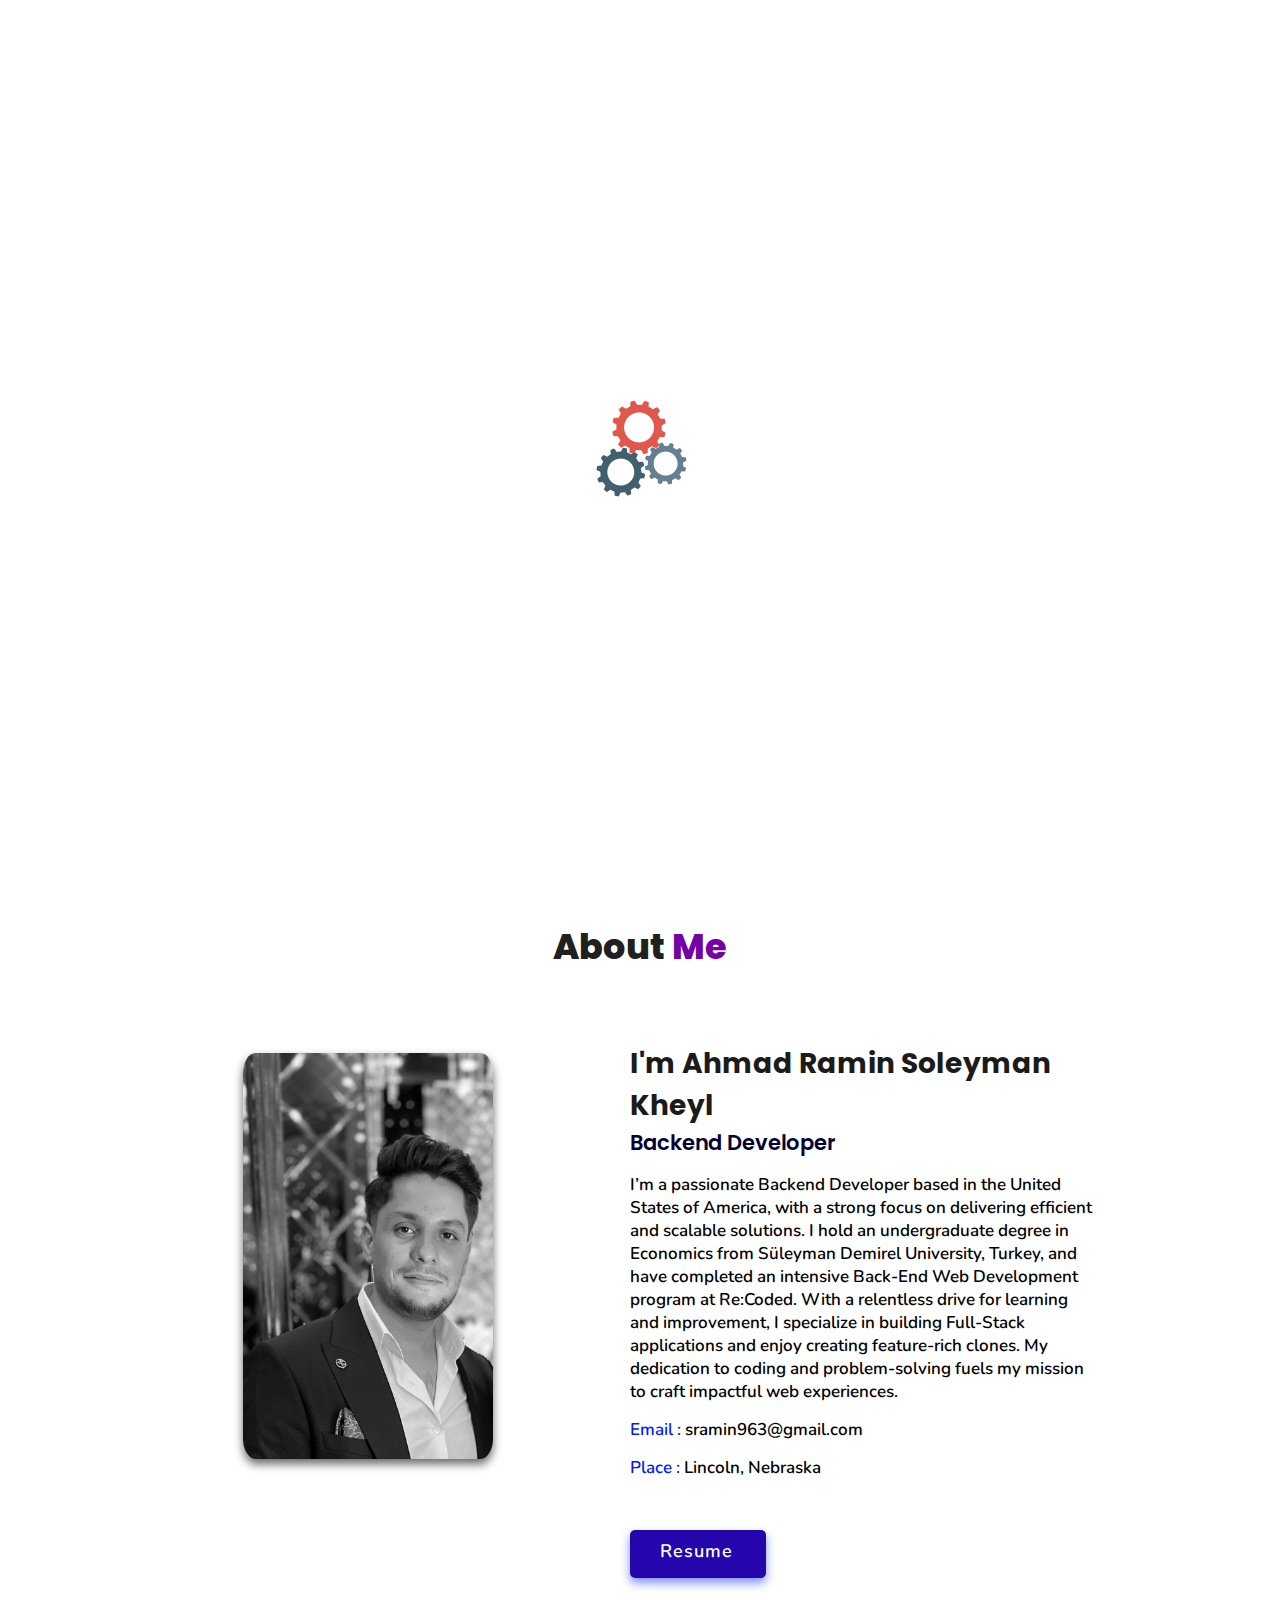
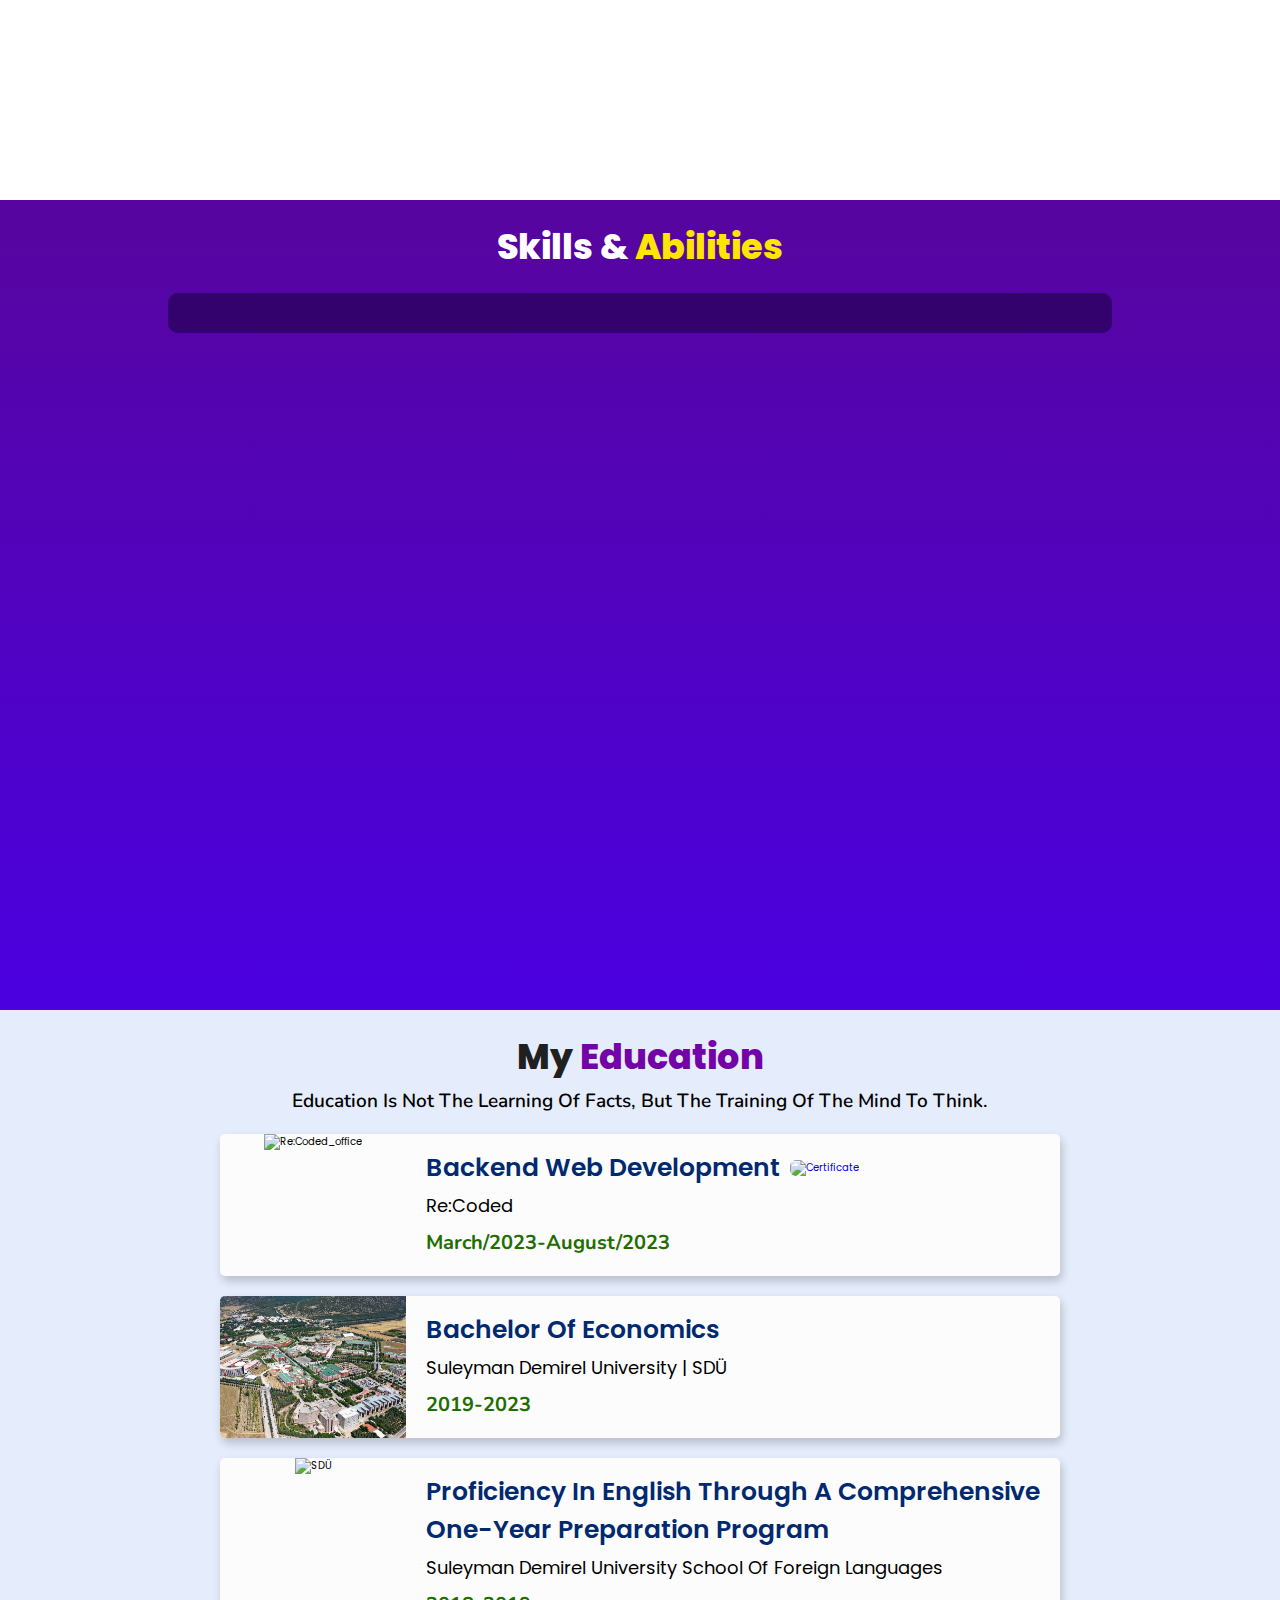
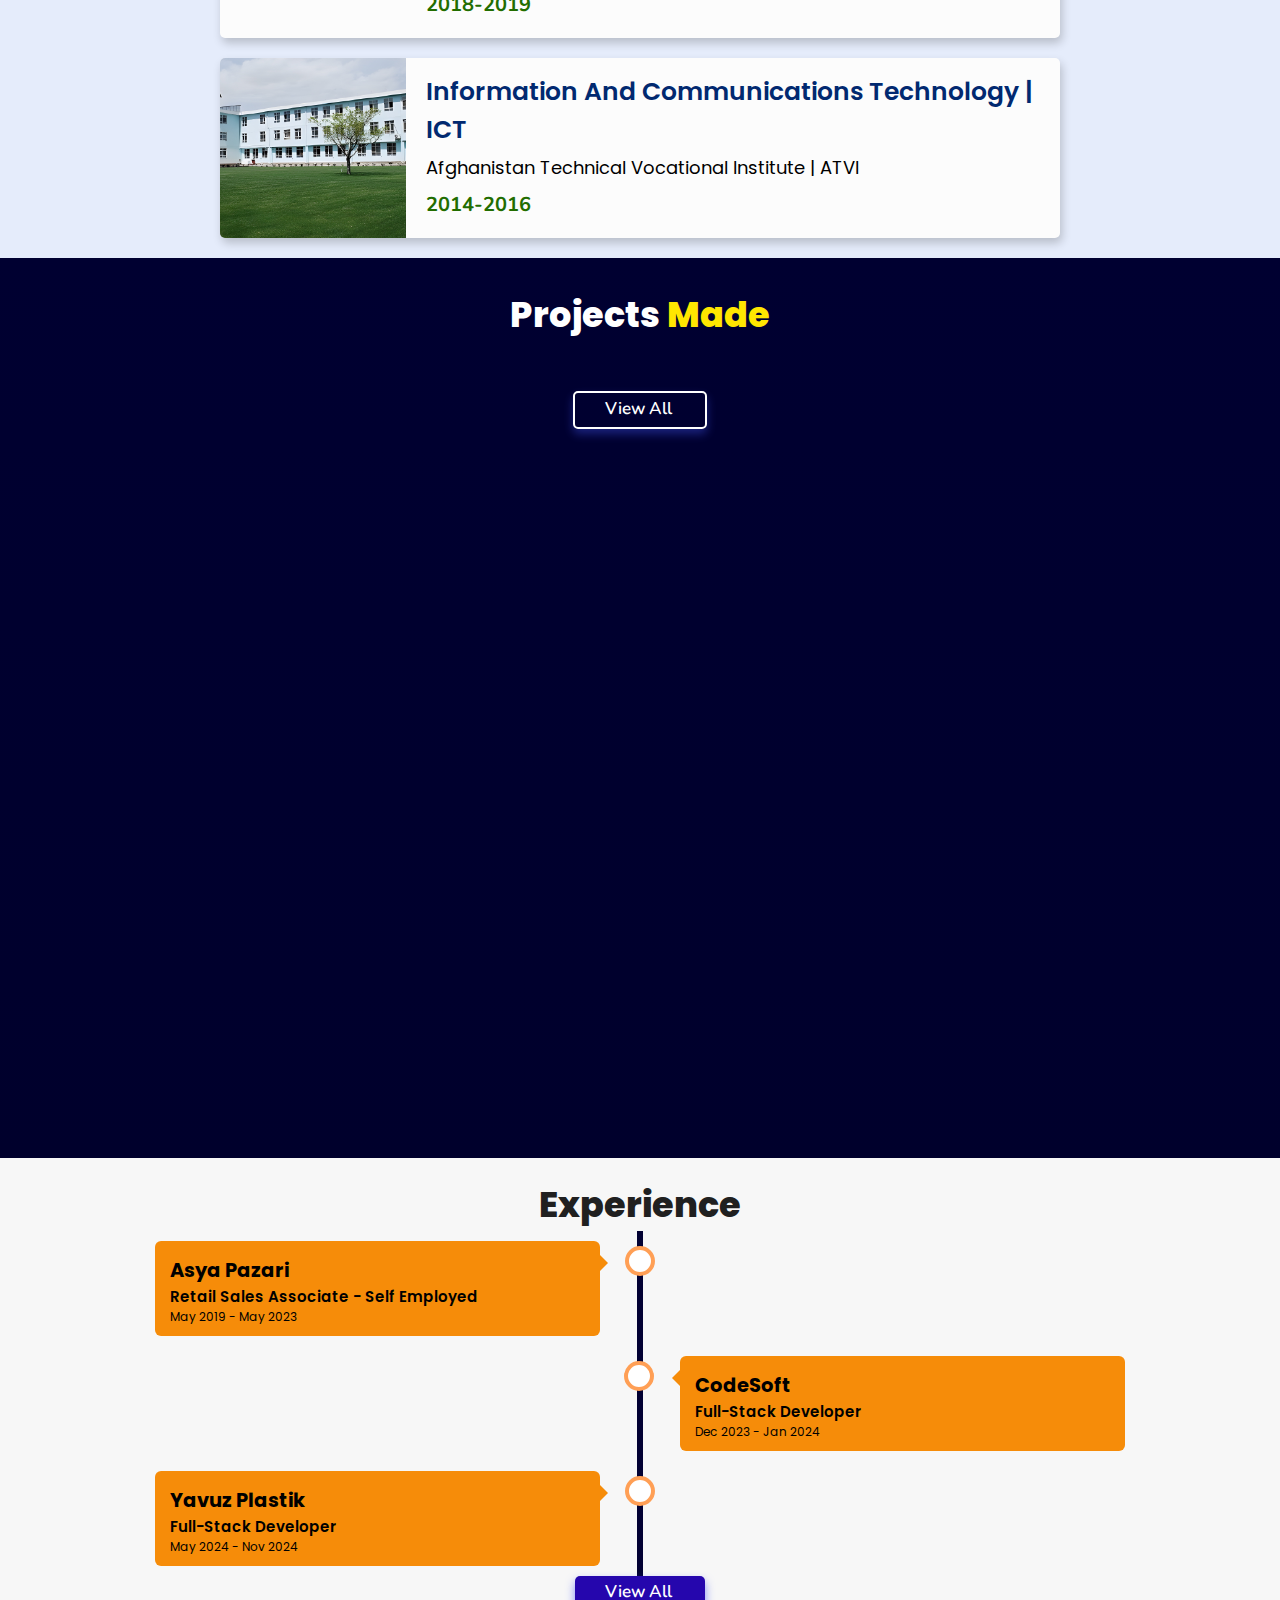
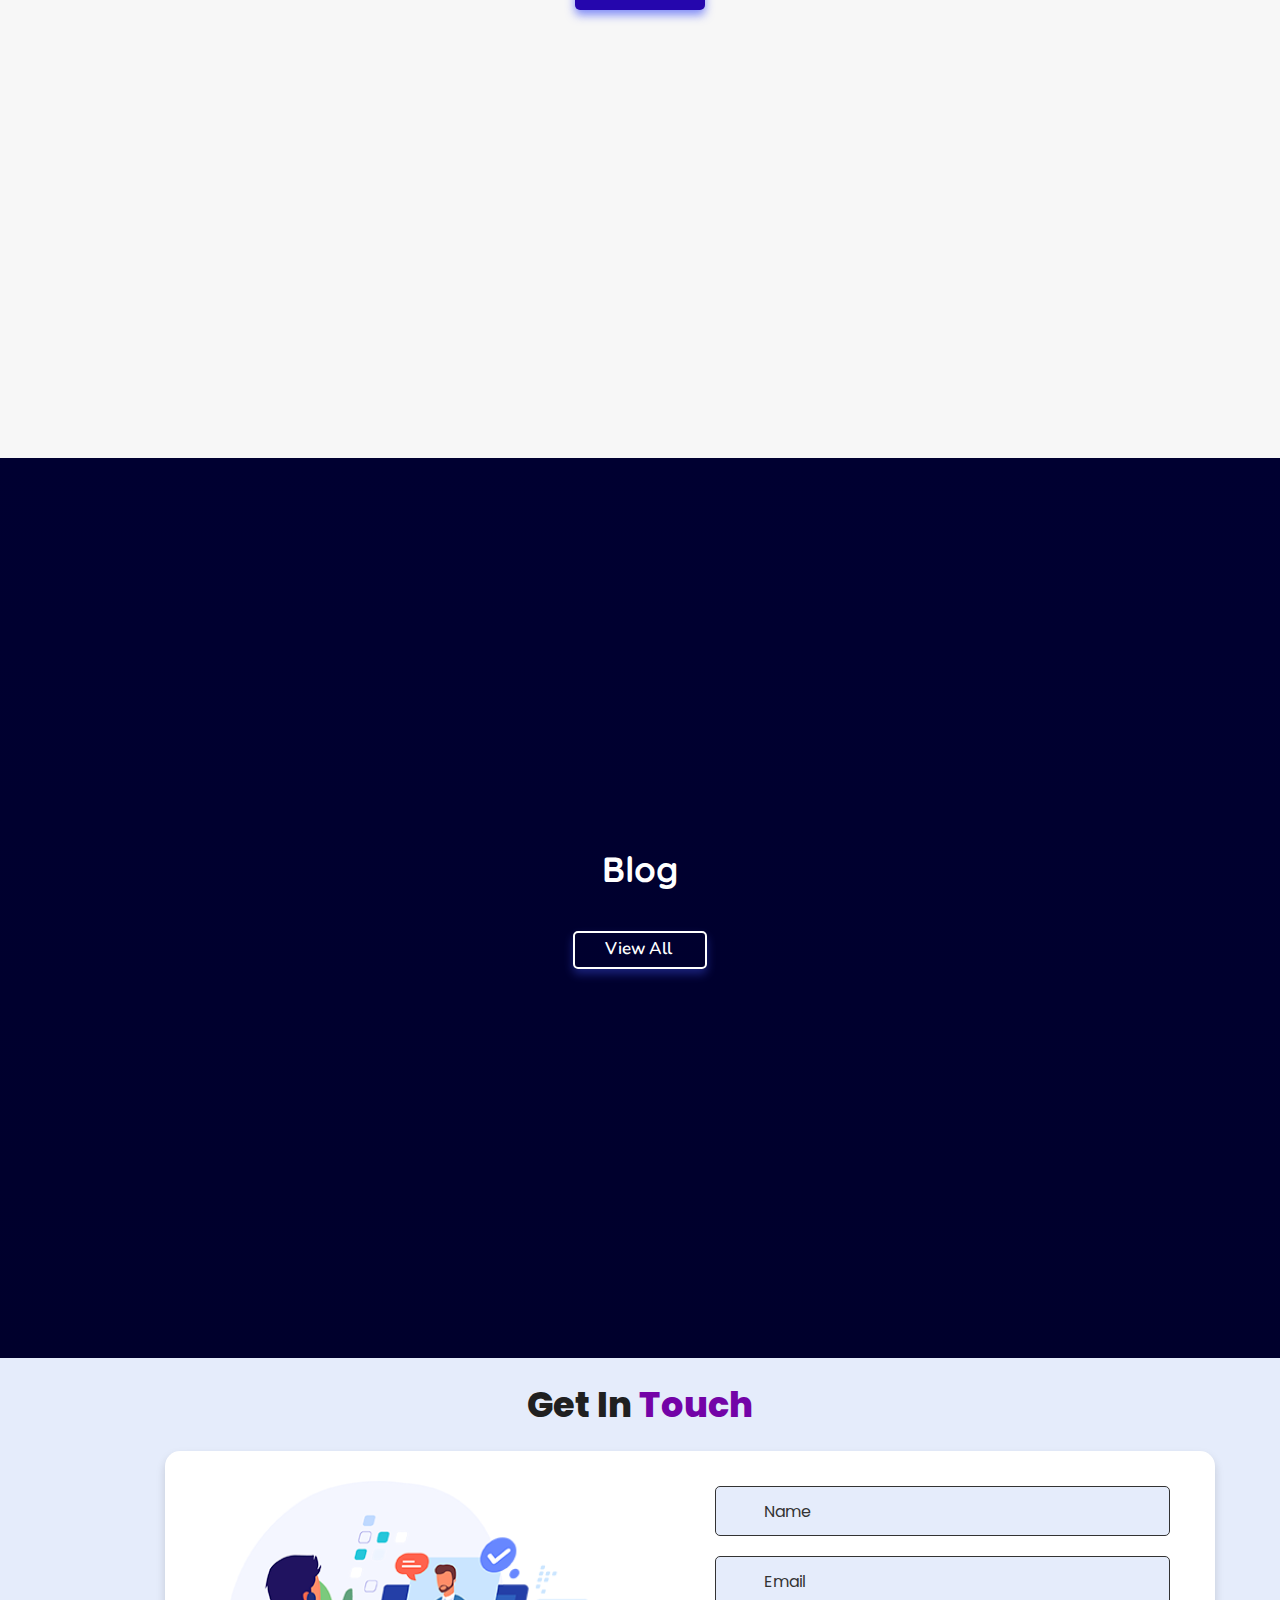
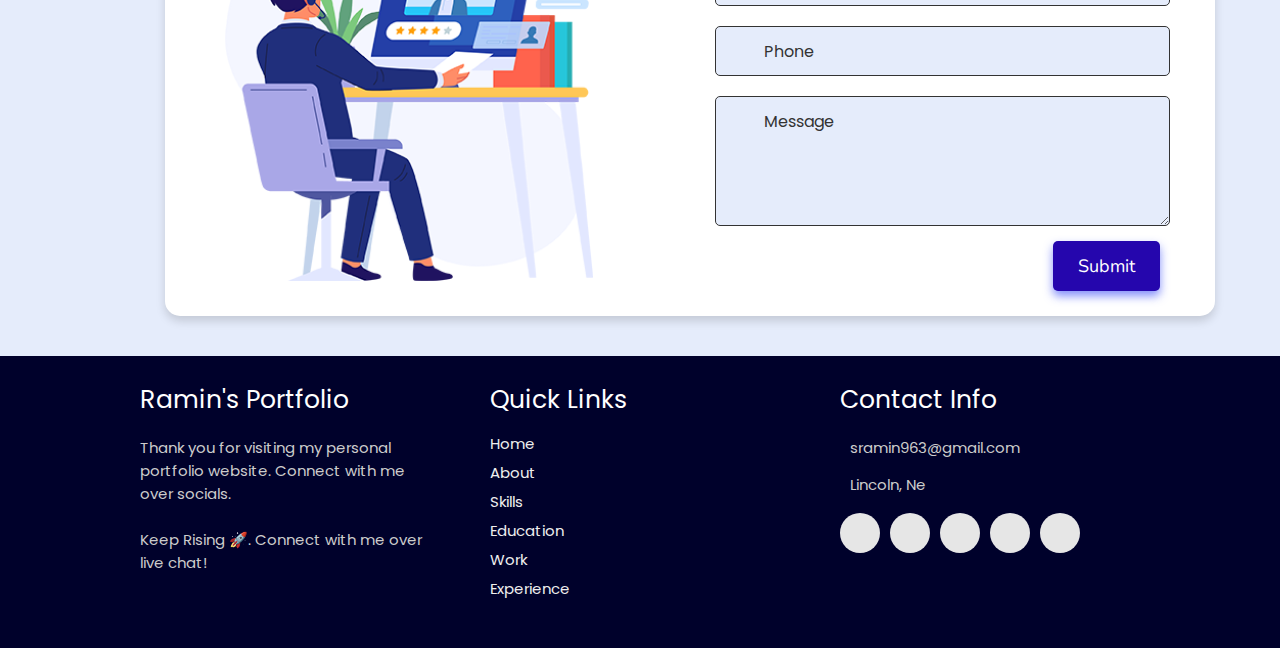
==== commit 540565ad: "update" ====
--- a/index.html
+++ b/index.html
@@ -1,136 +1,149 @@
 <!DOCTYPE html>
 <html lang="en">
+
 <head>
-    <meta charset="UTF-8">
-    <meta http-equiv="X-UA-Compatible" content="IE=edge">
-    <meta name="viewport" content="width=device-width, initial-scale=1.0">
-    <meta name="keywords" content="Ahmad Ramin Soleyman Kheyl, portfolio,ramin smk, Ramin, full stack dev,Backend Developer, Backend Developer Isparta,  portfolio design, portfolio website, personal portfolio" />
-    <meta name="description" content="Ahmad Ramin Soleyman Kheyl Welcome to Ramin smk Portfolio Back-End Web Developer" />
-    <meta name="yandex-verification" content="af9414a503648e6a" />
-    <!-- Google tag (gtag.js) -->
-    <script async src="https://www.googletagmanager.com/gtag/js?id=G-QDWL2Y3Z9T"></script>
-    <script>
+  <meta charset="UTF-8">
+  <meta http-equiv="X-UA-Compatible" content="IE=edge">
+  <meta name="viewport" content="width=device-width, initial-scale=1.0">
+  <meta name="keywords"
+    content="Ahmad Ramin Soleyman Kheyl, portfolio,ramin smk, Ramin, full stack dev,Backend Developer, Backend Developer Isparta,  portfolio design, portfolio website, personal portfolio" />
+  <meta name="description" content="Ahmad Ramin Soleyman Kheyl Welcome to Ramin smk Portfolio Back-End Web Developer" />
+  <meta name="yandex-verification" content="af9414a503648e6a" />
+  <!-- Google tag (gtag.js) -->
+  <script async src="https://www.googletagmanager.com/gtag/js?id=G-QDWL2Y3Z9T"></script>
+  <script>
     window.dataLayer = window.dataLayer || [];
-    function gtag(){dataLayer.push(arguments);}
-     gtag('js', new Date());
-    
-     gtag('config', 'G-QDWL2Y3Z9T');
-    </script>
-    <script src="https://www.googleoptimize.com/optimize.js?id=OPT-MGR35FH"></script>
-    <!-- Custom CSS -->
-    <link rel="stylesheet" href="./assets/css/style.css">
-    <!-- Swiper CSS -->
-    <link rel="stylesheet" href="./assets/css/swiper-bundle.min.css" />
-    <!-- Font Awesome -->
-    <link rel="stylesheet" href="https://cdnjs.cloudflare.com/ajax/libs/font-awesome/6.4.2/css/all.min.css" integrity="sha512-z3gLpd7yknf1YoNbCzqRKc4qyor8gaKU1qmn+CShxbuBusANI9QpRohGBreCFkKxLhei6S9CQXFEbbKuqLg0DA==" crossorigin="anonymous" referrerpolicy="no-referrer" />    <!-- Favicon -->
-    <link id='favicon' rel="shortcut icon" href="./assets/images/faviconr.png" type="image/x-png">
-    <title>Ahmad Ramin Soleyman Kheyl ramin smk</title>
+    function gtag() { dataLayer.push(arguments); }
+    gtag('js', new Date());
+
+    gtag('config', 'G-QDWL2Y3Z9T');
+  </script>
+  <script src="https://www.googleoptimize.com/optimize.js?id=OPT-MGR35FH"></script>
+  <!-- Custom CSS -->
+  <link rel="stylesheet" href="./assets/css/style.css">
+  <!-- Swiper CSS -->
+  <link rel="stylesheet" href="./assets/css/swiper-bundle.min.css" />
+  <!-- Font Awesome -->
+  <link rel="stylesheet" href="https://cdnjs.cloudflare.com/ajax/libs/font-awesome/6.4.2/css/all.min.css"
+    integrity="sha512-z3gLpd7yknf1YoNbCzqRKc4qyor8gaKU1qmn+CShxbuBusANI9QpRohGBreCFkKxLhei6S9CQXFEbbKuqLg0DA=="
+    crossorigin="anonymous" referrerpolicy="no-referrer" /> <!-- Favicon -->
+  <link id='favicon' rel="shortcut icon" href="./assets/images/faviconr.png" type="image/x-png">
+  <title>Ahmad Ramin Soleyman Kheyl ramin smk</title>
 </head>
+
 <body oncontextmenu="return false">
 
-<!-- pre loader -->
- <div class="loader-container">
-  <img draggable="false" src="./assets/images/preloader.gif" alt="preloader">
-</div> 
-
-<!-- navbar starts -->
-<header>
-        <a href="/" class="logo"><img id="logo" src="./assets/images/logo.png" alt="logo-rsmk">Ramin-SMK</a>
-
-        <div id="menu" class="fas fa-bars"></div>
-        <nav class="navbar">
-            <ul>
-            <li><a class="active" href="#home">Home</a></li>
-            <li><a href="#about">About</a></li>
-            <li><a href="#skills">Skills</a></li>
-            <li><a href="#education">Education</a></li>
-            <li><a href="#work">Work</a></li>
-            <li><a href="#experience">Experience</a></li>
-            <li><a href="#blog">Blog</a></li>
-            <li><a href="#contact">Contact</a></li>
-            </ul>
-        </nav>
-</header>
-<!-- navbar ends -->
-
-
-<!-- hero section starts -->
-<section class="home" id="home">
+  <!-- pre loader -->
+  <div class="loader-container">
+    <img draggable="false" src="./assets/images/preloader.gif" alt="preloader">
+  </div>
+
+  <!-- navbar starts -->
+  <header>
+    <a href="/" class="logo"><img id="logo" src="./assets/images/logo.png" alt="logo-rsmk">Ramin-SMK</a>
+
+    <div id="menu" class="fas fa-bars"></div>
+    <nav class="navbar">
+      <ul>
+        <li><a class="active" href="#home">Home</a></li>
+        <li><a href="#about">About</a></li>
+        <li><a href="#skills">Skills</a></li>
+        <li><a href="#education">Education</a></li>
+        <li><a href="#work">Work</a></li>
+        <li><a href="#experience">Experience</a></li>
+        <li><a href="#blog">Blog</a></li>
+        <li><a href="#contact">Contact</a></li>
+      </ul>
+    </nav>
+  </header>
+  <!-- navbar ends -->
+
+
+  <!-- hero section starts -->
+  <section class="home" id="home">
     <div id="particles-js"></div>
 
     <div class="content">
-    <h2>Hi There,<br/> I'm Ramin <span>SMK</span></h2>
-    <p>i am into <span class="typing-text"></span></p>
-    <a href="#about" class="btn"><span>About Me</span>
-      <i class="fas fa-arrow-circle-down"></i>
-    </a>
-    <div class="socials">
+      <h2>Hi There,<br /> I'm Ramin <span>SMK</span></h2>
+      <p>i am into <span class="typing-text"></span></p>
+      <a href="#about" class="btn"><span>About Me</span>
+        <i class="fas fa-arrow-circle-down"></i>
+      </a>
+      <div class="socials">
         <ul class="social-icons">
-          <li><a class="linkedin" aria-label="LinkedIn" href="https://www.linkedin.com/in/ahmad-ramin-soleyman-kheyl/" target="_blank"><i class="fab fa-linkedin"></i></a></li> 
-          <li><a class="github" aria-label="GitHub" href="https://github.com/Rsmk-code" target="_blank"><i class="fab fa-github"></i></a></li>
-          <li><a class="twitter" aria-label="Twitter" href="https://twitter.com/RaminSmk1" target="_blank"><i class="fab fa-x-twitter"></i></a></li>
-          <li><a class="telegram" aria-label="Telegram" href="https://t.me/RsmkCode" target="_blank"><i class="fab fa-telegram-plane"></i></a></li>
-          <li><a class="instagram" aria-label="Instagram" href="https://www.instagram.com/raminsmk/" target="_blank"><i class="fab fa-instagram" target="_blank"></i></a></li>
+          <li><a class="linkedin" aria-label="LinkedIn" href="https://www.linkedin.com/in/ahmad-ramin-soleyman-kheyl/"
+              target="_blank"><i class="fab fa-linkedin"></i></a></li>
+          <li><a class="github" aria-label="GitHub" href="https://github.com/Rsmk-code" target="_blank"><i
+                class="fab fa-github"></i></a></li>
+          <li><a class="twitter" aria-label="Twitter" href="https://twitter.com/RaminSmk1" target="_blank"><i
+                class="fab fa-x-twitter"></i></a></li>
+          <li><a class="telegram" aria-label="Telegram" href="https://t.me/RsmkCode" target="_blank"><i
+                class="fab fa-telegram-plane"></i></a></li>
+          <li><a class="instagram" aria-label="Instagram" href="https://www.instagram.com/raminsmk/" target="_blank"><i
+                class="fab fa-instagram" target="_blank"></i></a></li>
         </ul>
       </div>
     </div>
-<div class="image">
-    <img draggable="false" class="tilt" src="./assets/images/hero.jpg" alt="profile_Picture">
-</div>
-</section>
-<!-- hero section ends -->
-
-
-<!-- about section starts -->
-<section class="about" id="about">
+    <div class="image">
+      <img draggable="false" class="tilt" src="./assets/images/hero.jpg" alt="profile_Picture">
+    </div>
+  </section>
+  <!-- hero section ends -->
+
+
+  <!-- about section starts -->
+  <section class="about" id="about">
     <h2 class="heading"><i class="fas fa-user-alt"></i> About <span>Me</span></h2>
-    
+
     <div class="row">
 
-    <div class="image">
+      <div class="image">
         <img draggable="false" class="tilt" src="./assets/images/profile2.jpg" alt="Ahmad Ramin Soleyman kheyl">
-    </div>
-    <div class="content">
+      </div>
+      <div class="content">
         <h3>I'm Ahmad Ramin Soleyman Kheyl</h3>
         <span class="tag">Backend Developer</span>
-        
-        <p>I am a detail-oriented Backend Developer based in Isparta, Türkiye. 
-          I hold an undergraduate degree in Economics from Suleyman Demirel University, 
-          Turkey, and have also completed an intensive Back-End Web Development program at Re:Coded.
-          My passion for coding is relentless, and I'm dedicated to continuously improving my skills and expertise.
-          Love to build Full-Stack clones. </p>
-        
+
+        <p>I’m a passionate Backend Developer based in the United States of America, with a strong focus on delivering
+          efficient and scalable solutions. I hold an undergraduate degree in Economics from Süleyman Demirel
+          University, Turkey, and have completed an intensive Back-End Web Development program at Re:Coded.
+
+          With a relentless drive for learning and improvement, I specialize in building Full-Stack applications and
+          enjoy creating feature-rich clones. My dedication to coding and problem-solving fuels my mission to craft
+          impactful web experiences. </p>
+
         <div class="box-container">
-            <!-- <div class="box">
+          <!-- <div class="box">
               <p><span> age: </span> 20</p>
               <p><span> phone : </span> +91 XXX-XXX-XXXX</p>
             </div> -->
-            <div class="box">
-              <p><span> email : </span> sramin963@gmail.com</p>
-              <p><span> place : </span> Isparta, Türkiye - 32100</p>
-            </div>
-        </div>
-        
+          <div class="box">
+            <p><span> email : </span> sramin963@gmail.com</p>
+            <p><span> place : </span> Lincoln, Nebraska</p>
+          </div>
+        </div>
+
         <div class="resumebtn">
-            <a href="https://drive.google.com/file/d/1FI0mCJCiAmHwvCOIZzjeyb8aTQqIlhBl/view?usp=sharing" target="_blank" class="btn"><span>Resume</span>
-                <i class="fas fa-chevron-right"></i>
-            </a>
-        </div>
-
-    </div>
-    </div>
-</section>
-<!-- about section ends -->
-
-<!-- skills section starts -->
-<section class="skills" id="skills">
+          <a href="https://drive.google.com/file/d/14FHrRA98qnKeiPwlgQVPGEXunn-tvkmE/view?usp=sharing" target="_blank"
+            class="btn"><span>Resume</span>
+            <i class="fas fa-chevron-right"></i>
+          </a>
+        </div>
+
+      </div>
+    </div>
+  </section>
+  <!-- about section ends -->
+
+  <!-- skills section starts -->
+  <section class="skills" id="skills">
 
     <h2 class="heading"><i class="fas fa-laptop-code"></i> Skills & <span>Abilities</span></h2>
 
     <div class="container">
-          <div class="row" id="skillsContainer">
-
-            <!-- <div class="bar">
+      <div class="row" id="skillsContainer">
+
+        <!-- <div class="bar">
               <div class="info">
                 <img src="https://img.icons8.com/color/48/000000/adobe-xd.png"/>
                 <span>AdobeXD</span>
@@ -138,83 +151,96 @@
             </div> -->
 
       </div>
-</div>
-</section>
-<!-- skills section ends -->
-
-
-<!-- education section starts -->
-<section class="education" id="education">
-
-  <h1 class="heading"><i class="fas fa-graduation-cap"></i> My <span>Education</span></h1>
+    </div>
+  </section>
+  <!-- skills section ends -->
+
+
+  <!-- education section starts -->
+  <section class="education" id="education">
+
+    <h1 class="heading"><i class="fas fa-graduation-cap"></i> My <span>Education</span></h1>
 
     <p class="qoute">Education is not the learning of facts, but the training of the mind to think.</p>
 
     <div class="box-container">
-      
+
       <div class="box">
         <div class="image">
-        <img draggable="false" src="https://global-uploads.webflow.com/63cfc6ce2af1e25afcbf098c/643a63a6488de20a9b854747_Digital_Library_Assets_960x540_21_4d6993ca77.webp" alt="Re:coded_office">
+          <img draggable="false"
+            src="https://global-uploads.webflow.com/63cfc6ce2af1e25afcbf098c/643a63a6488de20a9b854747_Digital_Library_Assets_960x540_21_4d6993ca77.webp"
+            alt="Re:coded_office">
         </div>
         <div class="content">
           <div class="header">
             <h3>Backend Web Development</h3>
-            <a href="https://www.credential.net/839a0bd1-8b7e-48fa-b9e2-623d70ab2fc9"><img id="certificate" width="48" height="48" src="https://repositorio-dgp.drepuno.edu.pe/wp-content/uploads/2023/03/certificado.gif" alt="certificate"/></a>
-          </div>
-        <a href="https://www.re-coded.com" style="color: black" target="_blank"><p>Re:Coded</p></a>
-        <h4>March/2023-August/2023</h4>
-        </div>
-    </div>
-
-    <div class="box">
+            <a href="https://www.credential.net/839a0bd1-8b7e-48fa-b9e2-623d70ab2fc9"><img id="certificate" width="48"
+                height="48" src="https://repositorio-dgp.drepuno.edu.pe/wp-content/uploads/2023/03/certificado.gif"
+                alt="certificate" /></a>
+          </div>
+          <a href="https://www.re-coded.com" style="color: black" target="_blank">
+            <p>Re:Coded</p>
+          </a>
+          <h4>March/2023-August/2023</h4>
+        </div>
+      </div>
+
+      <div class="box">
         <div class="image">
-        <img draggable="false" src="./assets/images/educat/college.jpg" alt="">
-        </div>
-        <div class="content">
-        <h3>Bachelor of Economics</h3>
-        <a href="https://sis.sdu.edu.tr/oibs/bologna/index.aspx?lang=en&curOp=showPac&curUnit=14&curSunit=1401" style="color: black" target="_blank"><p>Suleyman Demirel University | SDÜ</p></a>
-        <h4>2019-2023</h4>
-        </div>
-    </div>
-
-    <div class="box">
-      <div class="image">
-      <img draggable="false" src="./assets/images/educat/sdusfl.jpg" alt="SDÜ">
-      </div>
-      <div class="content">
-        <div class="header">
-          <h3>Proficiency in English through a comprehensive one-year preparation program</h3>
-          <a href="https://media.licdn.com/dms/image/D4D2DAQE04_MztsC2cA/profile-treasury-image-shrink_800_800/0/1685401976829?e=1695135600&v=beta&t=dMzwCosNGJsjL4N5Qf_fnNI6aj5MQcBQ_eXU0fw__tA"><img id="certificate" width="48" height="48" src="https://repositorio-dgp.drepuno.edu.pe/wp-content/uploads/2023/03/certificado.gif" alt="certificate"/></a>
-        </div>
-      <a href="https://ydyo.sdu.edu.tr/en/about-us/mission-statement-vision-11384s.html" style="color: black" target="_blank"><p>Suleyman Demirel University School Of Foreign Languages</p></a>
-      <h4>2018-2019</h4>
-      </div>
-    </div>
-
-    <div class="box">
-      <div class="image">
-      <img draggable="false" src="./assets/images/educat/school.png" alt="ATVI">
-      </div>
-      <div class="content">
-      <h3>Information and communications technology | ICT</h3>
-      <a href="https://web.archive.org/web/20180211123122/http:/atvi.edu.af/" style="color: black" target="_blank"><p>Afghanistan Technical Vocational Institute | ATVI</p></a>
-      <h4>2014-2016</h4>
-      </div>
-    </div>
-
-</div>
-</section>
-<!-- education section ends -->
-
-
-<!-- work project section starts -->
-<section class="work" id="work">
-
-  <h2 class="heading"><i class="fas fa-laptop-code"></i> Projects <span>Made</span></h2>
-
-  <div class="box-container">
-
-    <!-- <div class="box tilt">
+          <img draggable="false" src="./assets/images/educat/college.jpg" alt="">
+        </div>
+        <div class="content">
+          <h3>Bachelor of Economics</h3>
+          <a href="https://sis.sdu.edu.tr/oibs/bologna/index.aspx?lang=en&curOp=showPac&curUnit=14&curSunit=1401"
+            style="color: black" target="_blank">
+            <p>Suleyman Demirel University | SDÜ</p>
+          </a>
+          <h4>2019-2023</h4>
+        </div>
+      </div>
+
+      <div class="box">
+        <div class="image">
+          <img draggable="false" src="./assets/images/educat/sdusfl.jpg" alt="SDÜ">
+        </div>
+        <div class="content">
+          <div class="header">
+            <h3>Proficiency in English through a comprehensive one-year preparation program</h3>
+          </div>
+          <a href="https://ydyo.sdu.edu.tr/en/about-us/mission-statement-vision-11384s.html" style="color: black"
+            target="_blank">
+            <p>Suleyman Demirel University School Of Foreign Languages</p>
+          </a>
+          <h4>2018-2019</h4>
+        </div>
+      </div>
+
+      <div class="box">
+        <div class="image">
+          <img draggable="false" src="./assets/images/educat/school.png" alt="ATVI">
+        </div>
+        <div class="content">
+          <h3>Information and communications technology | ICT</h3>
+          <a href="https://web.archive.org/web/20180211123122/http:/atvi.edu.af/" style="color: black" target="_blank">
+            <p>Afghanistan Technical Vocational Institute | ATVI</p>
+          </a>
+          <h4>2014-2016</h4>
+        </div>
+      </div>
+
+    </div>
+  </section>
+  <!-- education section ends -->
+
+
+  <!-- work project section starts -->
+  <section class="work" id="work">
+
+    <h2 class="heading"><i class="fas fa-laptop-code"></i> Projects <span>Made</span></h2>
+
+    <div class="box-container">
+
+      <!-- <div class="box tilt">
       <img draggable="false" src="./assets/images/projects/portfolio1.PNG" alt="" />
       <div class="content">
         <div class="tag">
@@ -230,193 +256,210 @@
       </div>
     </div> -->
 
-</div>
-
-<div class="viewall">
-  <a href="/projects" class="btn"><span>View All</span>
-    <i class="fas fa-arrow-right"></i>
-</a>
-</div>
-
-</section>
-<!-- work project section ends -->
-
-<!-- experience section starts -->
-<section class="experience" id="experience">
-
-  <h2 class="heading"><i class="fas fa-briefcase"></i> Experience </h2>
-
-  <div class="timeline">
-
-    <div class="container left">
+    </div>
+
+    <div class="viewall">
+      <a href="/projects" class="btn"><span>View All</span>
+        <i class="fas fa-arrow-right"></i>
+      </a>
+    </div>
+
+  </section>
+  <!-- work project section ends -->
+
+  <!-- experience section starts -->
+  <section class="experience" id="experience">
+
+    <h2 class="heading"><i class="fas fa-briefcase"></i> Experience </h2>
+
+    <div class="timeline">
+
+      <div class="container left">
+        <div class="content">
+          <div class="tag">
+            <h2>Asya Pazari</h2>
+          </div>
+          <div class="desc">
+            <h3>Retail Sales Associate - Self Employed</h3>
+            <p>May 2019 - May 2023</p>
+          </div>
+        </div>
+      </div>
+
+      <div class="container right">
+        <div class="content">
+          <div class="tag">
+            <h2>CodeSoft</h2>
+          </div>
+          <div class="desc">
+            <h3>Full-Stack Developer</h3>
+            <p>Dec 2023 - Jan 2024</p>
+          </div>
+        </div>
+      </div>
+      <div class="container left">
+        <div class="content">
+          <div class="tag">
+            <h2>Yavuz Plastik</h2>
+          </div>
+          <div class="desc">
+            <h3>Full-Stack Developer</h3>
+            <p>May 2024 - Nov 2024</p>
+          </div>
+        </div>
+      </div>
+    </div>
+
+    <div class="morebtn">
+      <a href="/experience" class="btn"><span>View All</span>
+        <i class="fas fa-arrow-right"></i>
+      </a>
+    </div>
+
+    </div>
+
+  </section>
+  <!-- experience section ends -->
+
+  <!-- blog section starts-->
+  <section class="blog" id="blog">
+    <h2 class="heading"><i class="fas fa-blog"></i> Blog </h2>
+    <div class="blogs">
+      <div class="container swiper">
+        <div class="slide-container">
+          <div class="card-wrapper swiper-wrapper">
+            <!-- card -->
+          </div>
+        </div>
+        <div class="swiper-button-next swiper-navBtn"></div>
+        <div class="swiper-button-prev swiper-navBtn"></div>
+      </div>
+      <div class="swiper-pagination"></div>
+    </div>
+    <div class="viewall">
+      <a href="https://blog.ramin.website/" class="btn"><span>View All</span>
+        <i class="fas fa-arrow-right"></i>
+      </a>
+    </div>
+  </section>
+  <!-- blog section ends-->
+
+  <!-- contact section starts -->
+  <section class="contact" id="contact">
+
+    <h2 class="heading"><i class="fas fa-headset"></i> Get in <span>Touch</span></h2>
+
+    <div class="container">
       <div class="content">
-        <div class="tag">
-          <h2>Self Employed</h2>
-        </div>
-        <div class="desc">
-            <h3>Retail Sales Associate</h3>
-            <p>May 2019 - May 2023</p>
-        </div>
-      </div>
-    </div>
-
-    <div class="container right">
-        <div class="content">
-          <div class="tag">
-            <h2>Freelancer</h2>
-          </div>
-          <div class="desc">
-              <h3>Web Developer</h3>
-              <p>Jan 2023 - Present</p>
-          </div>
-        </div>
-      </div>
-  </div>
-
-  <div class="morebtn">
-    <a href="/experience" class="btn"><span>View All</span>
-      <i class="fas fa-arrow-right"></i>
-  </a>
-  </div>
-
-</div>
-
-</section>
-<!-- experience section ends -->
-
-<!-- blog section starts-->
-<section class="blog" id="blog">
-  <h2 class="heading"><i class="fas fa-blog"></i> Blog </h2>
-  <div class="blogs">
-    <div class="container swiper">
-      <div class="slide-container">
-        <div class="card-wrapper swiper-wrapper">
-          <!-- card -->
-        </div>
-      </div>
-      <div class="swiper-button-next swiper-navBtn"></div>
-      <div class="swiper-button-prev swiper-navBtn"></div>
-    </div>
-    <div class="swiper-pagination"></div>
-  </div>
-  <div class="viewall">
-    <a href="https://blog.ramin.website/" class="btn"><span>View All</span>
-        <i class="fas fa-arrow-right"></i>
-    </a>
-</div>
-</section>
-<!-- blog section ends-->
-
-<!-- contact section starts -->
-<section class="contact" id="contact">
-  
-  <h2 class="heading"><i class="fas fa-headset"></i> Get in <span>Touch</span></h2>
-
-  <div class="container">
-    <div class="content">
-      <div class="image-box">
-        <img draggable="false" src="./assets/images/contact1.png" alt="contact">
-      </div>
-      <form id="contact-form">
-      
-        <div class="form-group">
-           <div class="field">
-             <input type="text" name="name" placeholder="Name" required>
-             <i class='fas fa-user'></i>
-           </div>
-           <div class="field">
-            <input type="text" name="email" placeholder="Email" required>
-            <i class='fas fa-envelope'></i>
-           </div>
-           <div class="field">
-             <input type="text" name="phone" placeholder="Phone">
-             <i class='fas fa-phone-alt'></i>
-           </div>
-         <div class="message">
-          <textarea placeholder="Message" name="message" required></textarea>
-           <i class="fas fa-comment-dots"></i>
-          </div>
-        </div>
-         <div class="button-area">
-          <button type="submit">
-            Submit <i class="fa fa-paper-plane"></i></button>
-         </div>
-      </form>
-   </div>
-  </div>
-</section>
-<!-- contact section ends -->
-
-
-<!-- footer section starts -->
-<section class="footer">
-
-  <div class="box-container">
-
-      <div class="box">
-          <h3>Ramin's Portfolio</h3>
-          <p>Thank you for visiting my personal portfolio website. Connect with me over socials. <br/> <br/> Keep Rising 🚀. Connect with me over live chat!</p>
-      </div>
-
-      <div class="box">
-          <h3>quick links</h3>
-          <a href="#home"><i class="fas fa-chevron-circle-right"></i> home</a>
-          <a href="#about"><i class="fas fa-chevron-circle-right"></i> about</a>
-          <a href="#skills"><i class="fas fa-chevron-circle-right"></i> skills</a>
-          <a href="#education"><i class="fas fa-chevron-circle-right"></i> education</a>
-          <a href="#work"><i class="fas fa-chevron-circle-right"></i> work</a>
-          <a href="#experience"><i class="fas fa-chevron-circle-right"></i> experience</a>
-      </div>
-
-      <div class="box">
-          <h3>contact info</h3>
-          <!--<p> <i class="fas fa-phone"></i>+90 XXX-XXX-XXXX</p> -->
-          <p> <i class="fas fa-envelope"></i>sramin963@gmail.com</p>
-          <p> <i class="fas fa-map-marked-alt"></i>Isparta, Türkiye-32100</p>
-          <div class="share">
-
-              <a href="https://www.linkedin.com/in/ahmad-ramin-soleyman-kheyl/" class="fab fa-linkedin" aria-label="LinkedIn" target="_blank"></a>
-              <a href="https://github.com/Rsmk-code" class="fab fa-github" aria-label="GitHub" target="_blank"></a>
-              <a href="mailto:sramin963@gmail.com" class="fas fa-envelope" aria-label="Mail" target="_blank"></a>
-              <a href="https://twitter.com/RaminSmk1" class="fab fa-x-twitter" aria-label="Twitter" target="_blank"></a>
-              <a href="https://t.me/RsmkCode" class="fab fa-telegram-plane" aria-label="Telegram" target="_blank"></a>
-          </div>
-      </div>
-  </div>
-
-</section>
-<!-- footer section ends -->
-
-
-<!-- scroll top btn -->
-<a href="#home" aria-label="ScrollTop" class="fas fa-angle-up" id="scroll-top"></a>
-<!-- scroll back to top -->
-
-
-<!-- ==== ALL MAJOR JAVASCRIPT CDNS STARTS ==== -->
-<!-- jquery cdn -->
-<script src="https://cdnjs.cloudflare.com/ajax/libs/jquery/3.6.0/jquery.min.js" integrity="sha512-894YE6QWD5I59HgZOGReFYm4dnWc1Qt5NtvYSaNcOP+u1T9qYdvdihz0PPSiiqn/+/3e7Jo4EaG7TubfWGUrMQ==" crossorigin="anonymous" referrerpolicy="no-referrer"></script>
-
-<!-- typed.js cdn -->
-<script src="https://cdnjs.cloudflare.com/ajax/libs/typed.js/2.0.5/typed.min.js" integrity="sha512-1KbKusm/hAtkX5FScVR5G36wodIMnVd/aP04af06iyQTkD17szAMGNmxfNH+tEuFp3Og/P5G32L1qEC47CZbUQ==" crossorigin="anonymous" referrerpolicy="no-referrer"></script>
-
-<!-- particle.js links -->
-<script src="./assets/js/particles.min.js"></script>
-<script src="./assets/js/app.js"></script>
-
-<!-- vanilla tilt.js links -->
-<script src="https://cdnjs.cloudflare.com/ajax/libs/vanilla-tilt/1.7.0/vanilla-tilt.min.js" integrity="sha512-SttpKhJqONuBVxbRcuH0wezjuX+BoFoli0yPsnrAADcHsQMW8rkR84ItFHGIkPvhnlRnE2FaifDOUw+EltbuHg==" crossorigin="anonymous" referrerpolicy="no-referrer"></script>
-
-<!-- scroll reveal anim -->
-<script src="https://unpkg.com/scrollreveal"></script>
-
-<script
-      type="text/javascript"
-      src="https://cdn.jsdelivr.net/npm/emailjs-com@3/dist/email.min.js"
-    ></script>
-
-<!-- ==== ALL MAJOR JAVASCRIPT CDNS ENDS ==== -->
-<script src="./assets/js/swiper-bundle.min.js"></script>
-<script src="./assets/js/script.js"></script>
+        <div class="image-box">
+          <img draggable="false" src="./assets/images/contact1.png" alt="contact">
+        </div>
+        <form id="contact-form">
+
+          <div class="form-group">
+            <div class="field">
+              <input type="text" name="name" placeholder="Name" required>
+              <i class='fas fa-user'></i>
+            </div>
+            <div class="field">
+              <input type="text" name="email" placeholder="Email" required>
+              <i class='fas fa-envelope'></i>
+            </div>
+            <div class="field">
+              <input type="text" name="phone" placeholder="Phone">
+              <i class='fas fa-phone-alt'></i>
+            </div>
+            <div class="message">
+              <textarea placeholder="Message" name="message" required></textarea>
+              <i class="fas fa-comment-dots"></i>
+            </div>
+          </div>
+          <div class="button-area">
+            <button type="submit">
+              Submit <i class="fa fa-paper-plane"></i></button>
+          </div>
+        </form>
+      </div>
+    </div>
+  </section>
+  <!-- contact section ends -->
+
+
+  <!-- footer section starts -->
+  <section class="footer">
+
+    <div class="box-container">
+
+      <div class="box">
+        <h3>Ramin's Portfolio</h3>
+        <p>Thank you for visiting my personal portfolio website. Connect with me over socials. <br /> <br /> Keep Rising
+          🚀. Connect with me over live chat!</p>
+      </div>
+
+      <div class="box">
+        <h3>quick links</h3>
+        <a href="#home"><i class="fas fa-chevron-circle-right"></i> home</a>
+        <a href="#about"><i class="fas fa-chevron-circle-right"></i> about</a>
+        <a href="#skills"><i class="fas fa-chevron-circle-right"></i> skills</a>
+        <a href="#education"><i class="fas fa-chevron-circle-right"></i> education</a>
+        <a href="#work"><i class="fas fa-chevron-circle-right"></i> work</a>
+        <a href="#experience"><i class="fas fa-chevron-circle-right"></i> experience</a>
+      </div>
+
+      <div class="box">
+        <h3>contact info</h3>
+        <!--<p> <i class="fas fa-phone"></i>+90 XXX-XXX-XXXX</p> -->
+        <p> <i class="fas fa-envelope"></i>sramin963@gmail.com</p>
+        <p> <i class="fas fa-map-marked-alt"></i>Lincoln, Ne</p>
+        <div class="share">
+
+          <a href="https://www.linkedin.com/in/ahmad-ramin-soleyman-kheyl/" class="fab fa-linkedin"
+            aria-label="LinkedIn" target="_blank"></a>
+          <a href="https://github.com/Rsmk-code" class="fab fa-github" aria-label="GitHub" target="_blank"></a>
+          <a href="mailto:sramin963@gmail.com" class="fas fa-envelope" aria-label="Mail" target="_blank"></a>
+          <a href="https://twitter.com/RaminSmk1" class="fab fa-x-twitter" aria-label="Twitter" target="_blank"></a>
+          <a href="https://t.me/RsmkCode" class="fab fa-telegram-plane" aria-label="Telegram" target="_blank"></a>
+        </div>
+      </div>
+    </div>
+
+  </section>
+  <!-- footer section ends -->
+
+
+  <!-- scroll top btn -->
+  <a href="#home" aria-label="ScrollTop" class="fas fa-angle-up" id="scroll-top"></a>
+  <!-- scroll back to top -->
+
+
+  <!-- ==== ALL MAJOR JAVASCRIPT CDNS STARTS ==== -->
+  <!-- jquery cdn -->
+  <script src="https://cdnjs.cloudflare.com/ajax/libs/jquery/3.6.0/jquery.min.js"
+    integrity="sha512-894YE6QWD5I59HgZOGReFYm4dnWc1Qt5NtvYSaNcOP+u1T9qYdvdihz0PPSiiqn/+/3e7Jo4EaG7TubfWGUrMQ=="
+    crossorigin="anonymous" referrerpolicy="no-referrer"></script>
+
+  <!-- typed.js cdn -->
+  <script src="https://cdnjs.cloudflare.com/ajax/libs/typed.js/2.0.5/typed.min.js"
+    integrity="sha512-1KbKusm/hAtkX5FScVR5G36wodIMnVd/aP04af06iyQTkD17szAMGNmxfNH+tEuFp3Og/P5G32L1qEC47CZbUQ=="
+    crossorigin="anonymous" referrerpolicy="no-referrer"></script>
+
+  <!-- particle.js links -->
+  <script src="./assets/js/particles.min.js"></script>
+  <script src="./assets/js/app.js"></script>
+
+  <!-- vanilla tilt.js links -->
+  <script src="https://cdnjs.cloudflare.com/ajax/libs/vanilla-tilt/1.7.0/vanilla-tilt.min.js"
+    integrity="sha512-SttpKhJqONuBVxbRcuH0wezjuX+BoFoli0yPsnrAADcHsQMW8rkR84ItFHGIkPvhnlRnE2FaifDOUw+EltbuHg=="
+    crossorigin="anonymous" referrerpolicy="no-referrer"></script>
+
+  <!-- scroll reveal anim -->
+  <script src="https://unpkg.com/scrollreveal"></script>
+
+  <script type="text/javascript" src="https://cdn.jsdelivr.net/npm/emailjs-com@3/dist/email.min.js"></script>
+
+  <!-- ==== ALL MAJOR JAVASCRIPT CDNS ENDS ==== -->
+  <script src="./assets/js/swiper-bundle.min.js"></script>
+  <script src="./assets/js/script.js"></script>
 </body>
-</html>
+
+</html>--- a/assets/css/style.css
+++ b/assets/css/style.css
@@ -1022,12 +1022,15 @@
 }
 .blog .card .card__header {
   width: 100%;
+  height: 100%;
   padding: 1rem 1rem 0 1rem;
 }
 .blog .card .card__header img {
   max-width: 100%;
+  min-height: 100%;
+  object-position:center;
   display: block;
-  object-fit: cover;
+  object-fit:cover;
   border-radius: 1rem;
 }
 .blog .card {
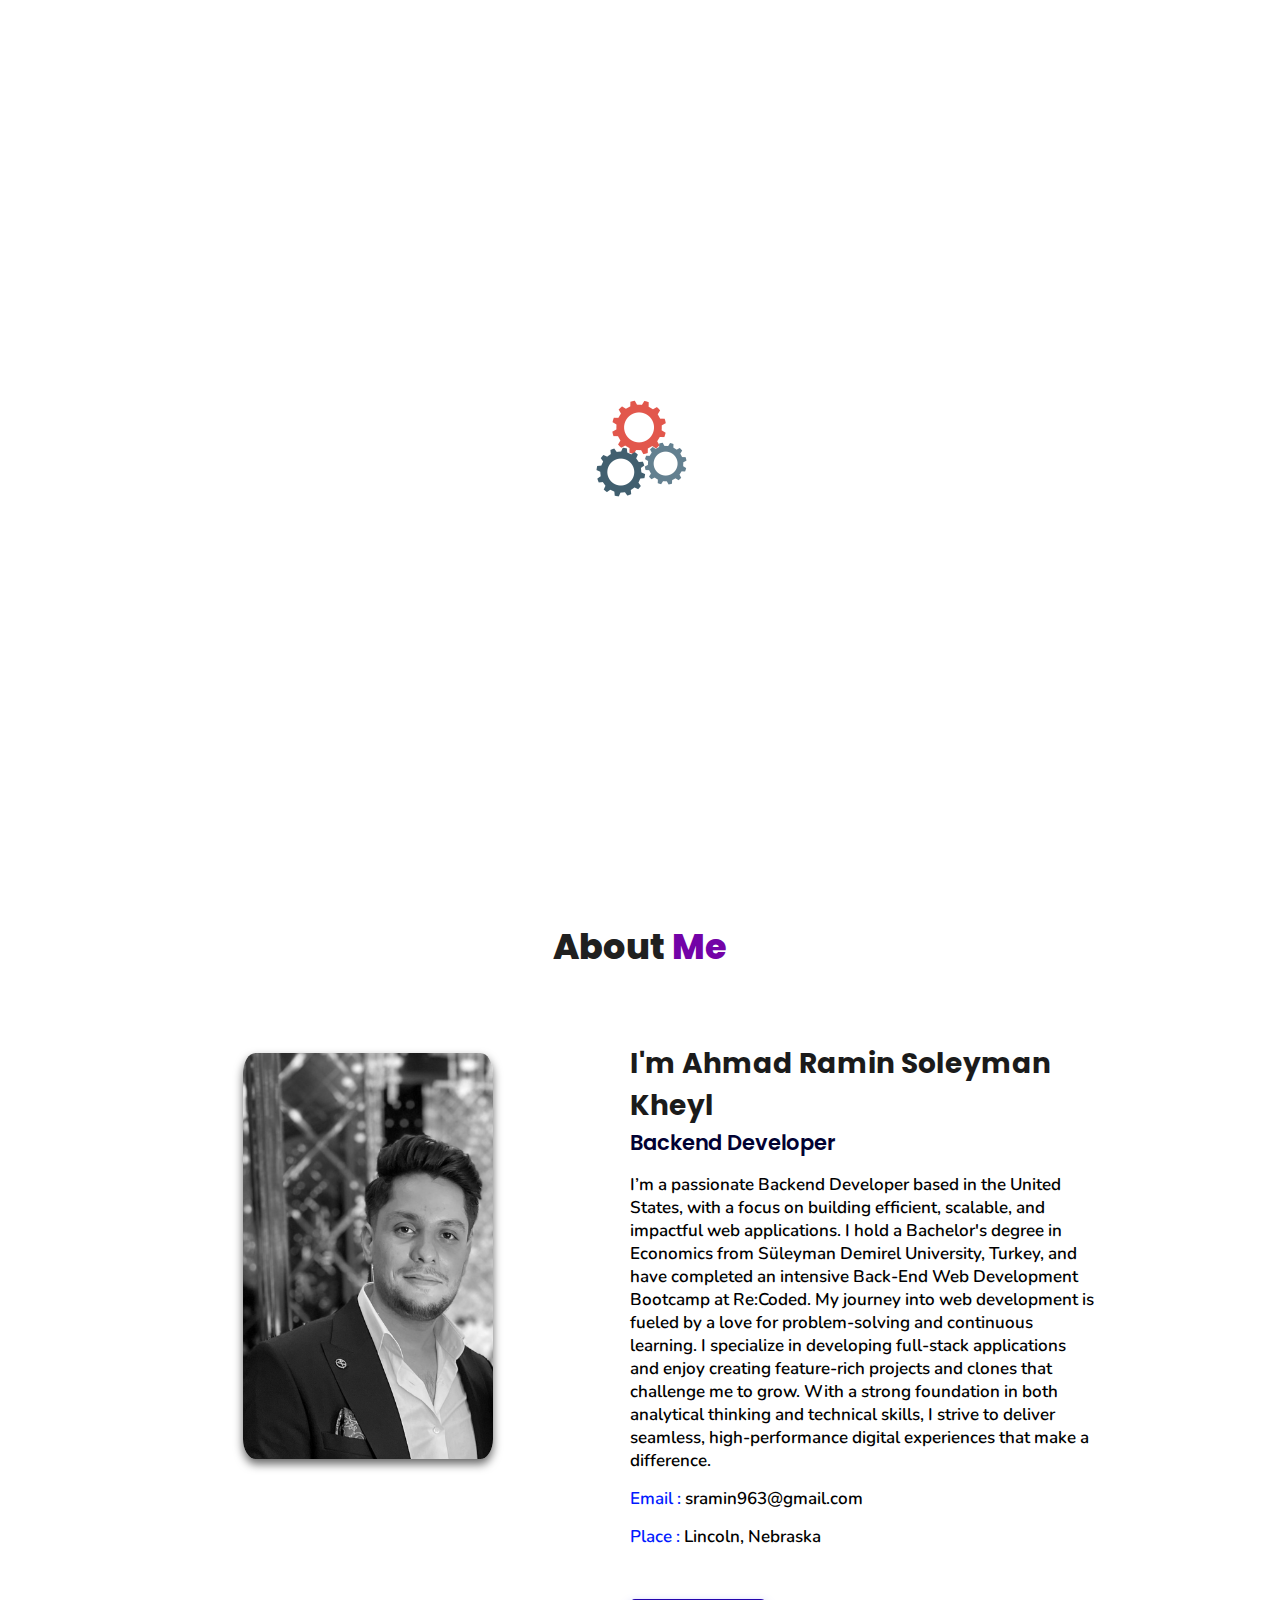
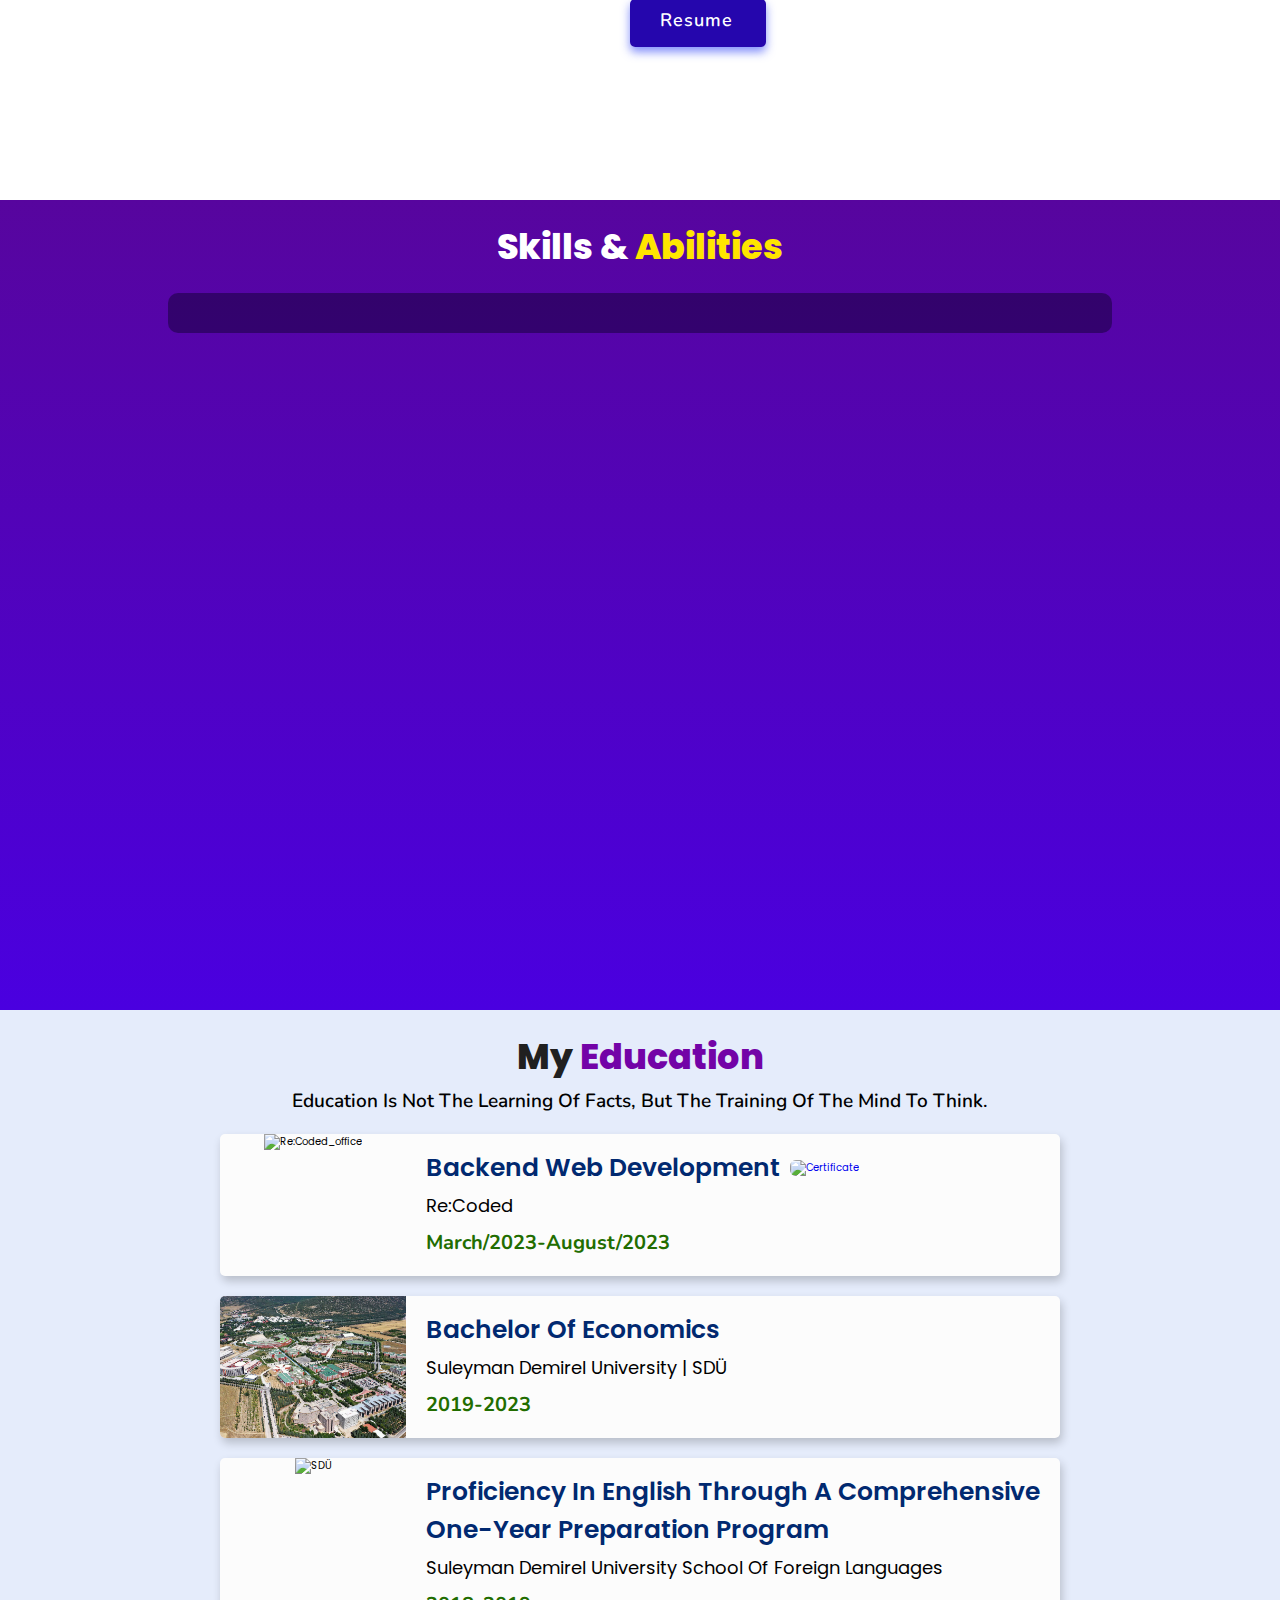
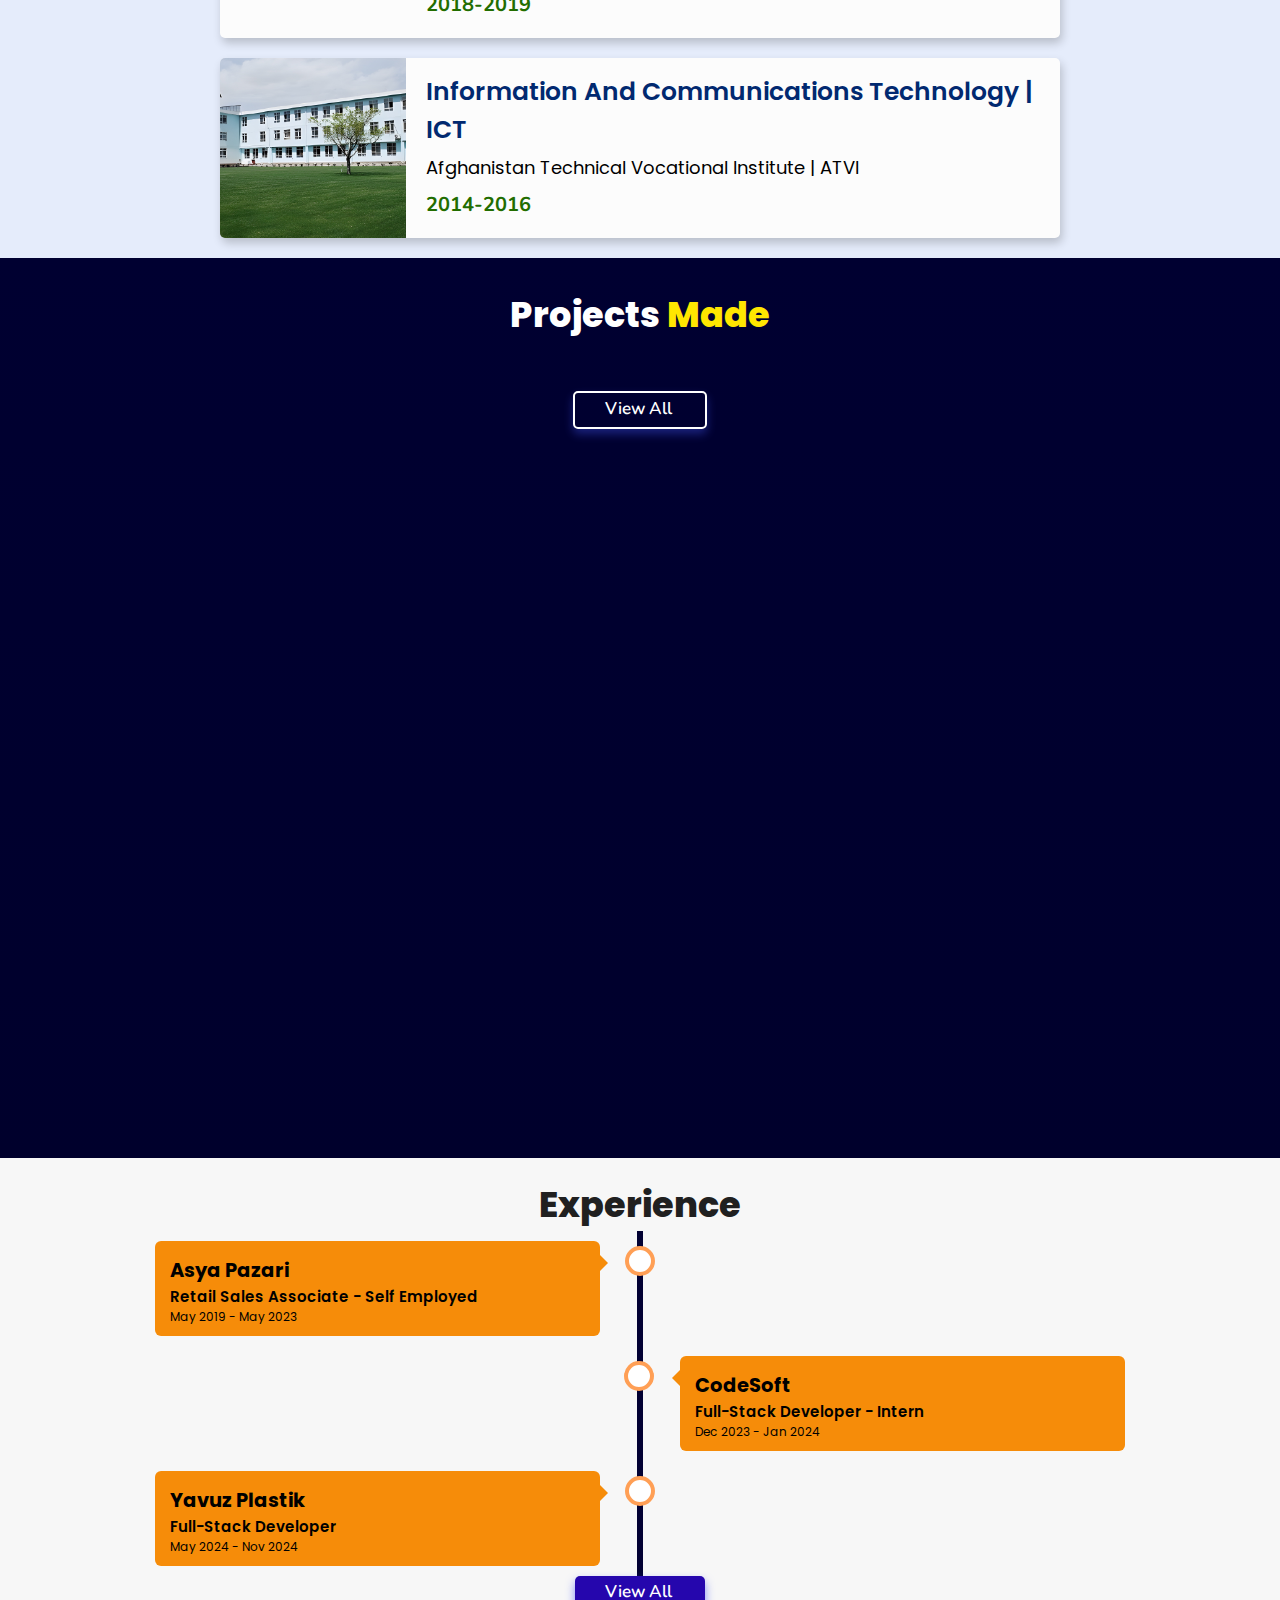
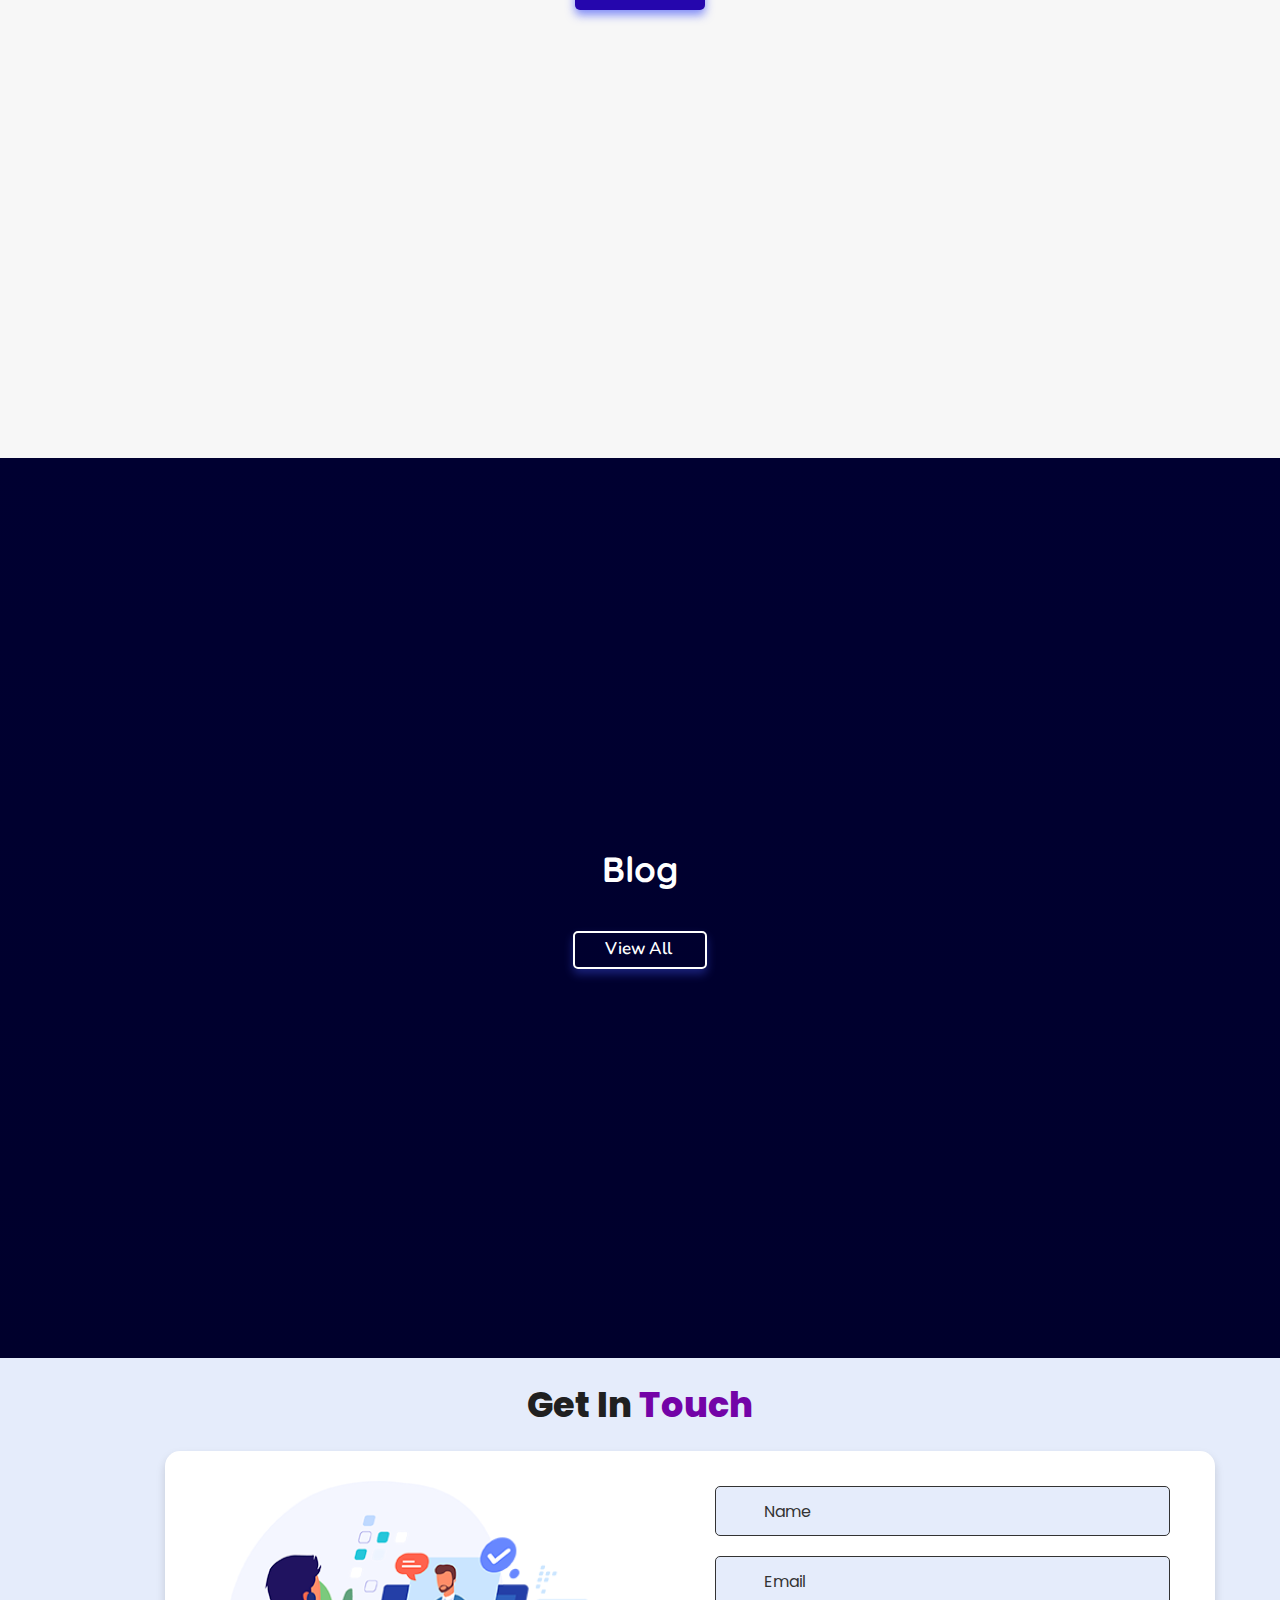
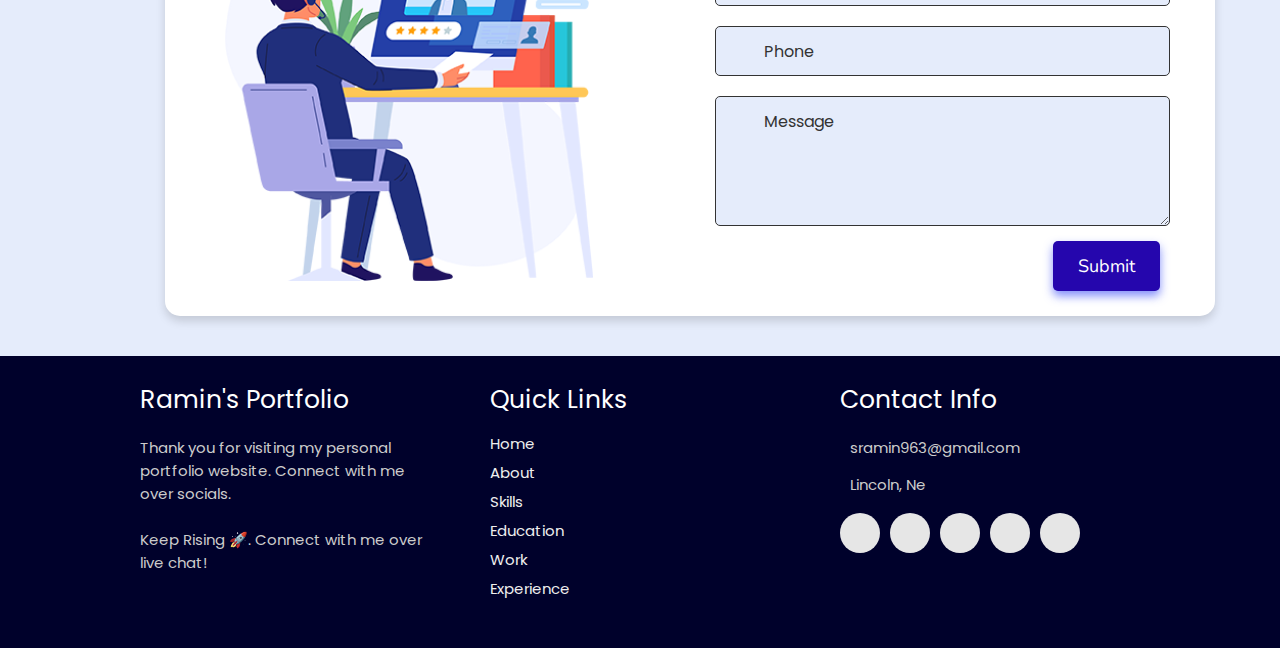
==== commit 324b1703: "new update" ====
--- a/index.html
+++ b/index.html
@@ -6,7 +6,7 @@
   <meta http-equiv="X-UA-Compatible" content="IE=edge">
   <meta name="viewport" content="width=device-width, initial-scale=1.0">
   <meta name="keywords"
-    content="Ahmad Ramin Soleyman Kheyl, portfolio,ramin smk, Ramin, full stack dev,Backend Developer, Backend Developer Isparta,  portfolio design, portfolio website, personal portfolio" />
+    content="Ahmad Ramin Soleyman Kheyl, portfolio,ramin smk, Ramin, full stack dev,Backend Developer, Backend Developer Lincoln, Backend Developer Lincoln Nebraska United State,  portfolio design, portfolio website, personal portfolio" />
   <meta name="description" content="Ahmad Ramin Soleyman Kheyl Welcome to Ramin smk Portfolio Back-End Web Developer" />
   <meta name="yandex-verification" content="af9414a503648e6a" />
   <!-- Google tag (gtag.js) -->
@@ -65,7 +65,7 @@
 
     <div class="content">
       <h2>Hi There,<br /> I'm Ramin <span>SMK</span></h2>
-      <p>i am into <span class="typing-text"></span></p>
+      <p>I'm into <span class="typing-text"></span></p>
       <a href="#about" class="btn"><span>About Me</span>
         <i class="fas fa-arrow-circle-down"></i>
       </a>
@@ -77,10 +77,12 @@
                 class="fab fa-github"></i></a></li>
           <li><a class="twitter" aria-label="Twitter" href="https://twitter.com/RaminSmk1" target="_blank"><i
                 class="fab fa-x-twitter"></i></a></li>
-          <li><a class="telegram" aria-label="Telegram" href="https://t.me/RsmkCode" target="_blank"><i
-                class="fab fa-telegram-plane"></i></a></li>
-          <li><a class="instagram" aria-label="Instagram" href="https://www.instagram.com/raminsmk/" target="_blank"><i
-                class="fab fa-instagram" target="_blank"></i></a></li>
+          <li><a class="hashnode" aria-label="hashnode" href="https://rsmkcode.hashnode.dev/" target="_blank"><i
+                 class="fa-brands fa-hashnode"></i></a></li>
+          <!-- <li><a class="telegram" aria-label="Telegram" href="https://t.me/RsmkCode" target="_blank"><i
+                class="fab fa-telegram-plane"></i></a></li> -->
+          <!-- <li><a class="instagram" aria-label="Instagram" href="https://www.instagram.com/raminsmk/" target="_blank"><i
+                class="fab fa-instagram" target="_blank"></i></a></li> -->
         </ul>
       </div>
     </div>
@@ -104,13 +106,14 @@
         <h3>I'm Ahmad Ramin Soleyman Kheyl</h3>
         <span class="tag">Backend Developer</span>
 
-        <p>I’m a passionate Backend Developer based in the United States of America, with a strong focus on delivering
-          efficient and scalable solutions. I hold an undergraduate degree in Economics from Süleyman Demirel
-          University, Turkey, and have completed an intensive Back-End Web Development program at Re:Coded.
-
-          With a relentless drive for learning and improvement, I specialize in building Full-Stack applications and
-          enjoy creating feature-rich clones. My dedication to coding and problem-solving fuels my mission to craft
-          impactful web experiences. </p>
+        <p>I’m a passionate Backend Developer based in the United States, with a focus on building efficient, scalable,
+          and impactful web applications. I hold a Bachelor's degree in Economics from Süleyman Demirel University,
+          Turkey, and have completed an intensive Back-End Web Development Bootcamp at Re:Coded.
+
+          My journey into web development is fueled by a love for problem-solving and continuous learning. I specialize
+          in developing full-stack applications and enjoy creating feature-rich projects and clones that challenge me to
+          grow. With a strong foundation in both analytical thinking and technical skills, I strive to deliver seamless,
+          high-performance digital experiences that make a difference. </p>
 
         <div class="box-container">
           <!-- <div class="box">
@@ -292,7 +295,7 @@
             <h2>CodeSoft</h2>
           </div>
           <div class="desc">
-            <h3>Full-Stack Developer</h3>
+            <h3>Full-Stack Developer - intern</h3>
             <p>Dec 2023 - Jan 2024</p>
           </div>
         </div>
--- a/assets/css/style.css
+++ b/assets/css/style.css
@@ -1438,7 +1438,7 @@
   position: fixed;
   top: -140%;
   right: 2rem;
-  padding: 1rem 1.5rem;
+  padding: 1rem 1rem;
   font-size: 2rem;
   background: #ffae00;
   color: rgb(13, 0, 44);
